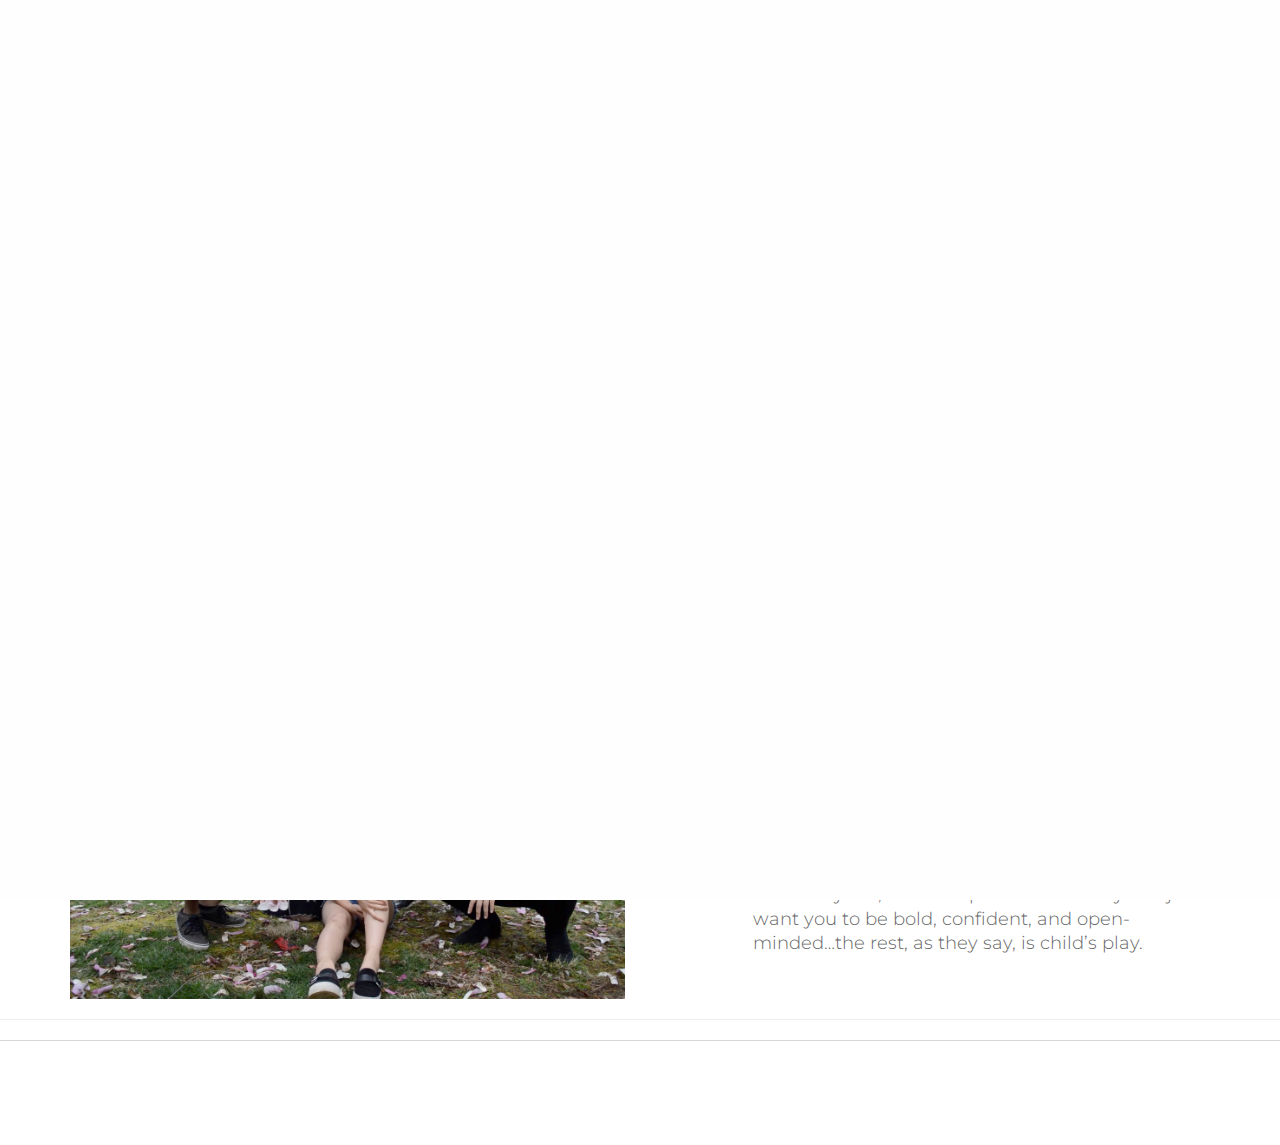
==== about.html @ 54b6dddd "Changed header" ====
<!doctype html>
<!--[if lt IE 7]>      <html class="no-js lt-ie9 lt-ie8 lt-ie7" lang=""> <![endif]-->
<!--[if IE 7]>         <html class="no-js lt-ie9 lt-ie8" lang=""> <![endif]-->
<!--[if IE 8]>         <html class="no-js lt-ie9" lang=""> <![endif]-->
<!--[if gt IE 8]><!--> <html class="no-js" lang=""> <!--<![endif]-->
    <head>
        <meta charset="utf-8">
        <meta http-equiv="X-UA-Compatible" content="IE=edge,chrome=1">
        <title>Clemo – Free HTML5 Multipurpose Portfolio Page Template</title>
        <meta name="description" content="">
        <meta name="viewport" content="width=device-width, initial-scale=1">
        <link rel="apple-touch-icon" href="apple-touch-icon.png">

        <!--Google fonts links-->
        <link href="https://fonts.googleapis.com/css?family=Montserrat:400,700" rel="stylesheet">


        <link rel="stylesheet" href="assets/css/fonticons.css">
        <link rel="stylesheet" href="assets/css/slider-pro.css">
        <!--<link rel="stylesheet" href="assets/css/stylesheet.css">-->
        <link rel="stylesheet" href="assets/css/font-awesome.min.css">
        <link rel="stylesheet" href="assets/css/bootstrap.min.css">


        <!--For Plugins external css-->
        <link rel="stylesheet" href="assets/css/plugins.css" />

        <!--Theme custom css -->
        <link rel="stylesheet" href="assets/css/style.css">

        <!--Theme Responsive css-->
        <link rel="stylesheet" href="assets/css/responsive.css" />

        <script src="assets/js/vendor/modernizr-2.8.3-respond-1.4.2.min.js"></script>
    </head>
    <body data-spy="scroll" data-target=".navbar-collapse">
        <!--[if lt IE 8]>
            <p class="browserupgrade">You are using an <strong>outdated</strong> browser. Please <a href="http://browsehappy.com/">upgrade your browser</a> to improve your experience.</p>
        <![endif]-->
        <div class='preloader'><div class='loaded'>&nbsp;</div></div>
        <header id="main_menu" class="header navbar-fixed-top">
            <div class="main_menu_bg">
                <div class="container">
                    <div class="row">
                        <div class="nave_menu">
                            <nav class="navbar navbar-default" id="navmenu">
                                <div class="container-fluid">
                                    <!-- Brand and toggle get grouped for better mobile display -->
                                    <div class="navbar-header">
                                        <button type="button" class="navbar-toggle collapsed" data-toggle="collapse" data-target="#bs-example-navbar-collapse-1" aria-expanded="false">
                                            <span class="sr-only">Toggle navigation</span>
                                            <span class="icon-bar"></span>
                                            <span class="icon-bar"></span>
                                            <span class="icon-bar"></span>
                                        </button>
                                        <a class="navbar-brand" href="index.html">
                                            <img src="assets/images/childsplaylogo.png"/>
                                        </a>
                                    </div>

                                    <!-- Collect the nav links, forms, and other content for toggling -->

                                    <div class="collapse navbar-collapse" id="bs-example-navbar-collapse-1">
                                        <ul class="nav navbar-nav navbar-right">
                                            <!-- <li><a href="about.html">about</a></li> -->
                                            <!-- <li class="dropdown"><a href="#" class="dropdown-toggle" data-toggle="dropdown" role="button" aria-haspopup="true">auditions</a>
                                                <ul class="dropdown-menu">
                                                    <li><a href="service.html">service page</a></li>
                                                    <li><a href="service1.html">service page two</a></li>
                                                </ul>
                                            </li> -->
                                            <li><a href="about.html">about</a></li>
                                            <li><a href="auditions.html">auditions</a></li>
                                            <li><a href="members.html">members</a></li>
                                            <li><a href="contact.html">contact</a></li>
                                        </ul>
                                    </div>

                                </div>
                            </nav>
                        </div>
                    </div>

                </div>

            </div>
        </header> <!--End of header -->



        <!-- About Section -->
        <section id="aboutus" class="aboutus margin-top-120">
            <div class="container">
                <div class="row">
                    <div class="col-sm-12">
                        <div class="head_title text-center margin-top-80">
                            <h1>about us</h1>
                        </div><!-- End of head title -->

                        <div class="main_about_area"> 
                            
                            <div class="row">
                                <div class="col-sm-6">
                                    <div class="signle_about_left">
                                        <img src="assets/photos/groupsmile.jpg" alt="groupsmile" />
                                    </div>
                                    <div class="signle_about_left" style="margin-top: 40px">
                                        <img src="assets/photos/grouplaugh.jpg" alt="grouplaugh" />
                                    </div>
                                </div>

                                <div class="col-sm-5 col-sm-push-1">
                                    <div class="single_about">
                                        <div class="separator2"></div>
                                        <p>Child’s Play is Princeton’s youngest improv group! The institution of Child’s Play, unlike other Princeton improv groups, can’t legally drink, drive, or have acne, but we DO know how to have amazing, mirthful, totally unscripted fun.</p>

                                        <p>Everyone knows how to have fun! Child’s Play doesn’t believe that improv is an elite and unattainable skill. We want to keep it weird. Surprising. Spunky. Spontaneous. We want genuine. We want you, because that’s where it all comes from! We are our own wildest and most wonderful creations. Go ahead and jot that down.</p>

                                        <p>So you don’t need improv experience, a friend who’s a theater kid, or the word “zany” in your vocabulary. You don’t even have to be part of our group! As part of our goal to make improv more diverse and accessible, Child’s Play holds open workshops every other month. Anyone, and we mean anyone, can be a part of our family. We just want you to be bold, confident, and open-minded…the rest, as they say, is child’s play.</p>

                                    </div>
                                </div>

                            </div>
                        </div>
                    </div><!-- End of col-sm-12 -->
                </div><!-- End of row -->
            </div><!-- End of Container -->
            <hr />
        </section><!-- End of about Section -->


        <!-- footer section -->
        <footer id="footer" class="footer">
            <div class="container">
                <div class="main_footer">
                    <div class="row">
                        <div class="col-sm-12">
                            <div class="copyright_text text-center">
                                <p class=" wow fadeInRight" data-wow-duration="1s">Made with <i class="fa fa-heart"></i> by <a target="_blank" href="https://bootstrapthemes.co">Bootstrap Themes</a>2016. All Rights Reserved</p>
                            </div>
                        </div>
                    </div>
                </div>
            </div><!-- End of container -->
        </footer><!-- End of footer Section-->



        <!-- START SCROLL TO TOP  -->

        <div class="scrollup">
            <a href="#"><i class="fa fa-chevron-up"></i></a>
        </div>

        <script src="assets/js/vendor/jquery-1.11.2.min.js"></script>
        <script src="assets/js/vendor/bootstrap.min.js"></script>

        <script src="assets/js/jquery.easing.1.3.js"></script>
        <script src="assets/js/masonry/masonry.min.js"></script>
        <script type="text/javascript">
            $('.mixcontent').masonry();
        </script>

        <script src="assets/js/jquery.sliderPro.min.js"></script>
        <script type="text/javascript">
            $(document).ready(function ($) {
                $('#example3').sliderPro({
                    width: 960,
                    height: 200,
                    fade: true,
                    arrows: false,
                    buttons: true,
                    fullScreen: false,
                    shuffle: true,
                    smallSize: 500,
                    mediumSize: 1000,
                    largeSize: 3000,
                    thumbnailArrows: true,
                    autoplay: false,
                    thumbnailsContainerSize: 960

                });
            });
        </script>
        <script src="assets/js/plugins.js"></script>
        <script src="assets/js/main.js"></script>

    </body>
</html>
---- assets/css/fonticons.css ----
@font-face {
	font-family: 'Linearicons-Free';
	src:url('../fonts/Linearicons-Free.eot?w118d');
	src:url('../fonts/Linearicons-Free.eot?#iefixw118d') format('embedded-opentype'),
		url('../fonts/Linearicons-Free.woff2?w118d') format('woff2'),
		url('../fonts/Linearicons-Free.woff?w118d') format('woff'),
		url('../fonts/Linearicons-Free.ttf?w118d') format('truetype'),
		url('../fonts/Linearicons-Free.svg?w118d#Linearicons-Free') format('svg');
	font-weight: normal;
	font-style: normal;
}

.lnr {
	font-family: 'Linearicons-Free';
	speak: none;
	font-style: normal;
	font-weight: normal;
	font-variant: normal;
	text-transform: none;
	line-height: 1;

	/* Better Font Rendering =========== */
	-webkit-font-smoothing: antialiased;
	-moz-osx-font-smoothing: grayscale;
}

.lnr-home:before {
	content: "\e800";
}
.lnr-apartment:before {
	content: "\e801";
}
.lnr-pencil:before {
	content: "\e802";
}
.lnr-magic-wand:before {
	content: "\e803";
}
.lnr-drop:before {
	content: "\e804";
}
.lnr-lighter:before {
	content: "\e805";
}
.lnr-poop:before {
	content: "\e806";
}
.lnr-sun:before {
	content: "\e807";
}
.lnr-moon:before {
	content: "\e808";
}
.lnr-cloud:before {
	content: "\e809";
}
.lnr-cloud-upload:before {
	content: "\e80a";
}
.lnr-cloud-download:before {
	content: "\e80b";
}
.lnr-cloud-sync:before {
	content: "\e80c";
}
.lnr-cloud-check:before {
	content: "\e80d";
}
.lnr-database:before {
	content: "\e80e";
}
.lnr-lock:before {
	content: "\e80f";
}
.lnr-cog:before {
	content: "\e810";
}
.lnr-trash:before {
	content: "\e811";
}
.lnr-dice:before {
	content: "\e812";
}
.lnr-heart:before {
	content: "\e813";
}
.lnr-star:before {
	content: "\e814";
}
.lnr-star-half:before {
	content: "\e815";
}
.lnr-star-empty:before {
	content: "\e816";
}
.lnr-flag:before {
	content: "\e817";
}
.lnr-envelope:before {
	content: "\e818";
}
.lnr-paperclip:before {
	content: "\e819";
}
.lnr-inbox:before {
	content: "\e81a";
}
.lnr-eye:before {
	content: "\e81b";
}
.lnr-printer:before {
	content: "\e81c";
}
.lnr-file-empty:before {
	content: "\e81d";
}
.lnr-file-add:before {
	content: "\e81e";
}
.lnr-enter:before {
	content: "\e81f";
}
.lnr-exit:before {
	content: "\e820";
}
.lnr-graduation-hat:before {
	content: "\e821";
}
.lnr-license:before {
	content: "\e822";
}
.lnr-music-note:before {
	content: "\e823";
}
.lnr-film-play:before {
	content: "\e824";
}
.lnr-camera-video:before {
	content: "\e825";
}
.lnr-camera:before {
	content: "\e826";
}
.lnr-picture:before {
	content: "\e827";
}
.lnr-book:before {
	content: "\e828";
}
.lnr-bookmark:before {
	content: "\e829";
}
.lnr-user:before {
	content: "\e82a";
}
.lnr-users:before {
	content: "\e82b";
}
.lnr-shirt:before {
	content: "\e82c";
}
.lnr-store:before {
	content: "\e82d";
}
.lnr-cart:before {
	content: "\e82e";
}
.lnr-tag:before {
	content: "\e82f";
}
.lnr-phone-handset:before {
	content: "\e830";
}
.lnr-phone:before {
	content: "\e831";
}
.lnr-pushpin:before {
	content: "\e832";
}
.lnr-map-marker:before {
	content: "\e833";
}
.lnr-map:before {
	content: "\e834";
}
.lnr-location:before {
	content: "\e835";
}
.lnr-calendar-full:before {
	content: "\e836";
}
.lnr-keyboard:before {
	content: "\e837";
}
.lnr-spell-check:before {
	content: "\e838";
}
.lnr-screen:before {
	content: "\e839";
}
.lnr-smartphone:before {
	content: "\e83a";
}
.lnr-tablet:before {
	content: "\e83b";
}
.lnr-laptop:before {
	content: "\e83c";
}
.lnr-laptop-phone:before {
	content: "\e83d";
}
.lnr-power-switch:before {
	content: "\e83e";
}
.lnr-bubble:before {
	content: "\e83f";
}
.lnr-heart-pulse:before {
	content: "\e840";
}
.lnr-construction:before {
	content: "\e841";
}
.lnr-pie-chart:before {
	content: "\e842";
}
.lnr-chart-bars:before {
	content: "\e843";
}
.lnr-gift:before {
	content: "\e844";
}
.lnr-diamond:before {
	content: "\e845";
}
.lnr-linearicons:before {
	content: "\e846";
}
.lnr-dinner:before {
	content: "\e847";
}
.lnr-coffee-cup:before {
	content: "\e848";
}
.lnr-leaf:before {
	content: "\e849";
}
.lnr-paw:before {
	content: "\e84a";
}
.lnr-rocket:before {
	content: "\e84b";
}
.lnr-briefcase:before {
	content: "\e84c";
}
.lnr-bus:before {
	content: "\e84d";
}
.lnr-car:before {
	content: "\e84e";
}
.lnr-train:before {
	content: "\e84f";
}
.lnr-bicycle:before {
	content: "\e850";
}
.lnr-wheelchair:before {
	content: "\e851";
}
.lnr-select:before {
	content: "\e852";
}
.lnr-earth:before {
	content: "\e853";
}
.lnr-smile:before {
	content: "\e854";
}
.lnr-sad:before {
	content: "\e855";
}
.lnr-neutral:before {
	content: "\e856";
}
.lnr-mustache:before {
	content: "\e857";
}
.lnr-alarm:before {
	content: "\e858";
}
.lnr-bullhorn:before {
	content: "\e859";
}
.lnr-volume-high:before {
	content: "\e85a";
}
.lnr-volume-medium:before {
	content: "\e85b";
}
.lnr-volume-low:before {
	content: "\e85c";
}
.lnr-volume:before {
	content: "\e85d";
}
.lnr-mic:before {
	content: "\e85e";
}
.lnr-hourglass:before {
	content: "\e85f";
}
.lnr-undo:before {
	content: "\e860";
}
.lnr-redo:before {
	content: "\e861";
}
.lnr-sync:before {
	content: "\e862";
}
.lnr-history:before {
	content: "\e863";
}
.lnr-clock:before {
	content: "\e864";
}
.lnr-download:before {
	content: "\e865";
}
.lnr-upload:before {
	content: "\e866";
}
.lnr-enter-down:before {
	content: "\e867";
}
.lnr-exit-up:before {
	content: "\e868";
}
.lnr-bug:before {
	content: "\e869";
}
.lnr-code:before {
	content: "\e86a";
}
.lnr-link:before {
	content: "\e86b";
}
.lnr-unlink:before {
	content: "\e86c";
}
.lnr-thumbs-up:before {
	content: "\e86d";
}
.lnr-thumbs-down:before {
	content: "\e86e";
}
.lnr-magnifier:before {
	content: "\e86f";
}
.lnr-cross:before {
	content: "\e870";
}
.lnr-menu:before {
	content: "\e871";
}
.lnr-list:before {
	content: "\e872";
}
.lnr-chevron-up:before {
	content: "\e873";
}
.lnr-chevron-down:before {
	content: "\e874";
}
.lnr-chevron-left:before {
	content: "\e875";
}
.lnr-chevron-right:before {
	content: "\e876";
}
.lnr-arrow-up:before {
	content: "\e877";
}
.lnr-arrow-down:before {
	content: "\e878";
}
.lnr-arrow-left:before {
	content: "\e879";
}
.lnr-arrow-right:before {
	content: "\e87a";
}
.lnr-move:before {
	content: "\e87b";
}
.lnr-warning:before {
	content: "\e87c";
}
.lnr-question-circle:before {
	content: "\e87d";
}
.lnr-menu-circle:before {
	content: "\e87e";
}
.lnr-checkmark-circle:before {
	content: "\e87f";
}
.lnr-cross-circle:before {
	content: "\e880";
}
.lnr-plus-circle:before {
	content: "\e881";
}
.lnr-circle-minus:before {
	content: "\e882";
}
.lnr-arrow-up-circle:before {
	content: "\e883";
}
.lnr-arrow-down-circle:before {
	content: "\e884";
}
.lnr-arrow-left-circle:before {
	content: "\e885";
}
.lnr-arrow-right-circle:before {
	content: "\e886";
}
.lnr-chevron-up-circle:before {
	content: "\e887";
}
.lnr-chevron-down-circle:before {
	content: "\e888";
}
.lnr-chevron-left-circle:before {
	content: "\e889";
}
.lnr-chevron-right-circle:before {
	content: "\e88a";
}
.lnr-crop:before {
	content: "\e88b";
}
.lnr-frame-expand:before {
	content: "\e88c";
}
.lnr-frame-contract:before {
	content: "\e88d";
}
.lnr-layers:before {
	content: "\e88e";
}
.lnr-funnel:before {
	content: "\e88f";
}
.lnr-text-format:before {
	content: "\e890";
}
.lnr-text-format-remove:before {
	content: "\e891";
}
.lnr-text-size:before {
	content: "\e892";
}
.lnr-bold:before {
	content: "\e893";
}
.lnr-italic:before {
	content: "\e894";
}
.lnr-underline:before {
	content: "\e895";
}
.lnr-strikethrough:before {
	content: "\e896";
}
.lnr-highlight:before {
	content: "\e897";
}
.lnr-text-align-left:before {
	content: "\e898";
}
.lnr-text-align-center:before {
	content: "\e899";
}
.lnr-text-align-right:before {
	content: "\e89a";
}
.lnr-text-align-justify:before {
	content: "\e89b";
}
.lnr-line-spacing:before {
	content: "\e89c";
}
.lnr-indent-increase:before {
	content: "\e89d";
}
.lnr-indent-decrease:before {
	content: "\e89e";
}
.lnr-pilcrow:before {
	content: "\e89f";
}
.lnr-direction-ltr:before {
	content: "\e8a0";
}
.lnr-direction-rtl:before {
	content: "\e8a1";
}
.lnr-page-break:before {
	content: "\e8a2";
}
.lnr-sort-alpha-asc:before {
	content: "\e8a3";
}
.lnr-sort-amount-asc:before {
	content: "\e8a4";
}
.lnr-hand:before {
	content: "\e8a5";
}
.lnr-pointer-up:before {
	content: "\e8a6";
}
.lnr-pointer-right:before {
	content: "\e8a7";
}
.lnr-pointer-down:before {
	content: "\e8a8";
}
.lnr-pointer-left:before {
	content: "\e8a9";
}
---- assets/css/slider-pro.css ----
/*!
*  - v1.2.5
* Homepage: http://bqworks.com/slider-pro/
* Author: bqworks
* Author URL: http://bqworks.com/
*/
/* Core
--------------------------------------------------*/
.slider-pro {
    position: relative;
    margin: 0 auto;
    -moz-box-sizing: content-box;
    box-sizing: content-box;
}

.sp-slides-container {
    position: relative;
}

.sp-mask {
    position: relative;
    overflow: hidden;
    height: 200px;
}

.sp-slides {
    position: relative;
    -webkit-backface-visibility: hidden;
    -webkit-perspective: 1000;
}

.sp-slide {
    position: absolute;
}

.sp-image-container {
    overflow: hidden;
}

.sp-image {
    position: relative;
    display: block;
    border: none;
}

.sp-no-js {
    overflow: hidden;
    max-width: 100%;
}

/* Thumbnails
--------------------------------------------------*/
.sp-thumbnails-container {
    position: relative;
    overflow: hidden;
}

.sp-top-thumbnails,
.sp-bottom-thumbnails  {
    left: 0;
    margin: 0 auto;
}

.sp-top-thumbnails {
    position: absolute;
    top: 0;
    margin-bottom: 4px;
}

.sp-bottom-thumbnails {
    margin-top: 4px;
}

.sp-left-thumbnails,
.sp-right-thumbnails {
    position: absolute;
    top: 0;
}

.sp-right-thumbnails {
    right: 0;
    margin-left: 4px;
}

.sp-left-thumbnails {
    left: 0;
    margin-right: 4px;
}

.sp-thumbnails {
    position: relative;
}

.sp-thumbnail {
    border: none;
}

.sp-thumbnail-container {
    position: relative;
    display: block;
    overflow: hidden;
    float: left;
    -moz-box-sizing: border-box;
    box-sizing: border-box;
}

/* Horizontal thumbnails
------------------------*/
.sp-top-thumbnails .sp-thumbnail-container,
.sp-bottom-thumbnails .sp-thumbnail-container {
    margin-left: 2px;
    margin-right: 2px;
}

.sp-top-thumbnails .sp-thumbnail-container:first-child,
.sp-bottom-thumbnails .sp-thumbnail-container:first-child {
    margin-left: 0;
}

.sp-top-thumbnails .sp-thumbnail-container:last-child,
.sp-bottom-thumbnails .sp-thumbnail-container:last-child {
    margin-right: 0;
}

/* Vertical thumbnails 
----------------------*/
.sp-left-thumbnails .sp-thumbnail-container,
.sp-right-thumbnails .sp-thumbnail-container {
    margin-top: 2px;
    margin-bottom: 2px;
}

.sp-left-thumbnails .sp-thumbnail-container:first-child,
.sp-right-thumbnails .sp-thumbnail-container:first-child {
    margin-top: 0;
}

.sp-left-thumbnails .sp-thumbnail-container:last-child,
.sp-right-thumbnails .sp-thumbnail-container:last-child {
    margin-bottom: 0;
}

/* Right thumbnails with pointer
--------------------------------*/
.sp-right-thumbnails.sp-has-pointer {
    margin-left: -13px;
}

.sp-right-thumbnails.sp-has-pointer .sp-thumbnail {
    position: absolute;
    left: 18px;
    margin-left: 0 !important;
}

.sp-right-thumbnails.sp-has-pointer .sp-selected-thumbnail:before {
    content: '';
    position: absolute;
    height: 100%;
    border-left: 5px solid #F00;
    left: 0;
    top: 0;
    margin-left: 13px;
}

.sp-right-thumbnails.sp-has-pointer .sp-selected-thumbnail:after {
    content: '';
    position: absolute;
    width: 0;
    height: 0;
    left: 0;
    top: 50%;
    margin-top: -8px;
    border-right: 13px solid #F00;
    border-top: 8px solid transparent;
    border-bottom: 8px solid transparent;
}

/* Left thumbnails with pointer
-------------------------------*/
.sp-left-thumbnails.sp-has-pointer {
    margin-right: -13px;
}

.sp-left-thumbnails.sp-has-pointer .sp-thumbnail {
    position: absolute;
    right: 18px;
}

.sp-left-thumbnails.sp-has-pointer .sp-selected-thumbnail:before {
    content: '';
    position: absolute;
    height: 100%;
    border-left: 5px solid #F00;
    right: 0;
    top: 0;
    margin-right: 13px;
}

.sp-left-thumbnails.sp-has-pointer .sp-selected-thumbnail:after {
    content: '';
    position: absolute;
    width: 0;
    height: 0;
    right: 0;
    top: 50%;
    margin-top: -8px;
    border-left: 13px solid #F00;
    border-top: 8px solid transparent;
    border-bottom: 8px solid transparent;
}

/* Bottom thumbnails with pointer
---------------------------------*/
.sp-bottom-thumbnails.sp-has-pointer {
    margin-top: -13px;
}

.sp-bottom-thumbnails.sp-has-pointer .sp-thumbnail {
    position: absolute;
    top: 18px;
    margin-top: 0 !important;
}

.sp-bottom-thumbnails.sp-has-pointer .sp-selected-thumbnail:before {
    content: '';
    position: absolute;
    width: 100%;
    border-bottom: 5px solid #F00;
    top: 0;
    margin-top: 13px;
}

.sp-bottom-thumbnails.sp-has-pointer .sp-selected-thumbnail:after {
    content: '';
    position: absolute;
    width: 0;
    height: 0;
    left: 50%;
    top: 0;
    margin-left: -8px;
    border-bottom: 13px solid #F00;
    border-left: 8px solid transparent;
    border-right: 8px solid transparent;
}

/* Top thumbnails with pointer
------------------------------*/
.sp-top-thumbnails.sp-has-pointer {
    margin-bottom: -13px;
}

.sp-top-thumbnails.sp-has-pointer .sp-thumbnail {
    position: absolute;
    bottom: 18px;
}

.sp-top-thumbnails.sp-has-pointer .sp-selected-thumbnail:before {
    content: '';
    position: absolute;
    width: 100%;
    border-bottom: 5px solid #F00;
    bottom: 0;
    margin-bottom: 13px;
}

.sp-top-thumbnails.sp-has-pointer .sp-selected-thumbnail:after {
    content: '';
    position: absolute;
    width: 0;
    height: 0;
    left: 50%;
    bottom: 0;
    margin-left: -8px;
    border-top: 13px solid #F00;
    border-left: 8px solid transparent;
    border-right: 8px solid transparent;
}

/* Layers
--------------------------------------------------*/
.sp-layer {
    position: absolute;
    margin: 0;
    box-sizing: border-box;
    -moz-box-sizing: border-box;
    -webkit-box-sizing: border-box;
    -webkit-font-smoothing: subpixel-antialiased;
    -webkit-backface-visibility: hidden;
}

.sp-black {
    color: #FFF;
    background: rgb(0, 0, 0);
    background: rgba(0, 0, 0, 0.7);
}

.sp-white {
    color: #000;
    background: rgb(255, 255, 255);
    background: rgba(255, 255, 255, 0.7);
}

.sp-rounded {
    border-radius: 10px;
}

.sp-padding {
    padding: 10px;
}

/* Touch Swipe
--------------------------------------------------*/
.sp-grab {
    cursor: url(images/openhand.cur), move;
}

.sp-grabbing {
    cursor: url(images/closedhand.cur), move;
}

.sp-selectable {
    cursor: default;
}

/* Caption
--------------------------------------------------*/
.sp-caption-container {
    text-align: center;
    margin-top: 10px;
}

/* Full Screen
--------------------------------------------------*/
.sp-full-screen {
    margin: 0 !important;
    background-color: #000;
}

.sp-full-screen-button {
    position: absolute;
    top: 5px;
    right: 10px;
    font-size: 30px;
    line-height: 1;
    cursor: pointer;
    -webkit-transform: rotate(45deg);
    -ms-transform: rotate(45deg);
    transform: rotate(45deg);
}

.sp-full-screen-button:before {
    content: '\2195';
}

.sp-fade-full-screen {
    opacity: 0;
    -webkit-transition: opacity 0.5s;
    transition: opacity 0.5s;
}

.slider-pro:hover .sp-fade-full-screen {
    opacity: 1;
}

/* Buttons
--------------------------------------------------*/
.sp-buttons {
    position: relative;
    width: 100%;
    text-align: center;
    padding-top: 40px;
}

.sp-button {
    width: 10px;
    height: 10px;
    border: 2px solid #000;
    border-radius: 50%;
    margin: 4px;
    display: inline-block;
    -moz-box-sizing: border-box;
    -webkit-box-sizing: border-box;
    box-sizing: border-box;
    cursor: pointer;
}

.sp-selected-button {
    background-color: #000;
}

@media only screen and (min-width: 768px) and (max-width: 1024px) {
    .sp-button {
        width: 14px;
        height: 14px;
    }
}

@media only screen and (min-width: 568px) and (max-width: 768px) {
    .sp-button {
        width: 16px;
        height: 16px;
    }
}

@media only screen and (min-width: 320px) and (max-width: 568px) {
    .sp-button {
        width: 18px;
        height: 18px;
    }
}

/* Arrows
--------------------------------------------------*/
.sp-arrows {
    position: absolute;
}

.sp-fade-arrows {
    opacity: 0;
    -webkit-transition: opacity 0.5s;
    transition: opacity 0.5s;
}

.sp-slides-container:hover .sp-fade-arrows {
    opacity: 1;
}

.sp-horizontal .sp-arrows {
    width: 100%;
    left: 0;
    top: 50%;
    margin-top: -15px;
}

.sp-vertical .sp-arrows {
    height: 100%;
    left: 50%;
    top: 0;
    margin-left: -10px;
}

.sp-arrow {
    position: absolute;
    display: block;
    width: 20px;
    height: 30px;
    cursor: pointer;
}

.sp-vertical .sp-arrow {
    -webkit-transform: rotate(90deg);
    -ms-transform: rotate(90deg);
    transform: rotate(90deg);
}

.sp-horizontal .sp-previous-arrow {
    left: 20px;
}

.sp-horizontal .sp-next-arrow {
    right: 20px;
}

.sp-vertical .sp-previous-arrow {
    top: 20px;
}

.sp-vertical .sp-next-arrow {
    bottom: 20px;
}

.sp-previous-arrow:before,
.sp-previous-arrow:after,
.sp-next-arrow:before,
.sp-next-arrow:after {
    content: '';
    position: absolute;
    width: 50%;
    height: 50%;
    background-color: #FFF;
}

.sp-previous-arrow:before {
    left: 30%;
    top: 0;
    -webkit-transform: skew(145deg, 0deg);
    -ms-transform: skew(145deg, 0deg);
    transform: skew(145deg, 0deg);
}

.sp-previous-arrow:after {
    left: 30%;
    top: 50%;
    -webkit-transform: skew(-145deg, 0deg);
    -ms-transform: skew(-145deg, 0deg);
    transform: skew(-145deg, 0deg);
}

.sp-next-arrow:before {
    right: 30%;
    top: 0;
    -webkit-transform: skew(35deg, 0deg);
    -ms-transform: skew(35deg, 0deg);
    transform: skew(35deg, 0deg);
}

.sp-next-arrow:after {
    right: 30%;
    top: 50%;
    -webkit-transform: skew(-35deg, 0deg);
    -ms-transform: skew(-35deg, 0deg);
    transform: skew(-35deg, 0deg);
}

.ie8 .sp-arrow,
.ie7 .sp-arrow {
    width: 0;
    height: 0;
}

.ie8 .sp-arrow:before,
.ie8 .sp-arrow:after,
.ie7 .sp-arrow:before,
.ie7 .sp-arrow:after {
    content: none;
}

.ie8.sp-horizontal .sp-previous-arrow,
.ie7.sp-horizontal .sp-previous-arrow {
    border-right: 20px solid #FFF;
    border-top: 20px solid transparent;
    border-bottom: 20px solid transparent;
}

.ie8.sp-horizontal .sp-next-arrow,
.ie7.sp-horizontal .sp-next-arrow {
    border-left: 20px solid #FFF;
    border-top: 20px solid transparent;
    border-bottom: 20px solid transparent;
}

.ie8.sp-vertical .sp-previous-arrow,
.ie7.sp-vertical .sp-previous-arrow {
    border-bottom: 20px solid #FFF;
    border-left: 20px solid transparent;
    border-right: 20px solid transparent;
}

.ie8.sp-vertical .sp-next-arrow,
.ie7.sp-vertical .sp-next-arrow {
    border-top: 20px solid #FFF;
    border-left: 20px solid transparent;
    border-right: 20px solid transparent;
}

/* Thumbnail Arrows
--------------------------------------------------*/
.sp-thumbnail-arrows {
    position: absolute;
}

.sp-fade-thumbnail-arrows {
    opacity: 0;
    -webkit-transition: opacity 0.5s;
    transition: opacity 0.5s;
}

.sp-thumbnails-container:hover .sp-fade-thumbnail-arrows {
    opacity: 1;
}

.sp-top-thumbnails .sp-thumbnail-arrows,
.sp-bottom-thumbnails .sp-thumbnail-arrows {
    width: 100%;
    top: 50%;
    left: 0;
    margin-top: -12px;
}

.sp-left-thumbnails .sp-thumbnail-arrows,
.sp-right-thumbnails .sp-thumbnail-arrows {
    height: 100%;
    top: 0;
    left: 50%;
    margin-left: -7px;
}

.sp-thumbnail-arrow {
    position: absolute;
    display: block;
    width: 15px;
    height: 25px;
    cursor: pointer;
}

.sp-left-thumbnails .sp-thumbnail-arrows .sp-thumbnail-arrow,
.sp-right-thumbnails .sp-thumbnail-arrows .sp-thumbnail-arrow {
    -webkit-transform: rotate(90deg);
    -ms-transform: rotate(90deg);
    transform: rotate(90deg);
}

.sp-top-thumbnails .sp-previous-thumbnail-arrow,
.sp-bottom-thumbnails .sp-previous-thumbnail-arrow {
    left: 0px;
}

.sp-top-thumbnails .sp-next-thumbnail-arrow,
.sp-bottom-thumbnails .sp-next-thumbnail-arrow {
    right: 0px;
}

.sp-left-thumbnails .sp-previous-thumbnail-arrow,
.sp-right-thumbnails .sp-previous-thumbnail-arrow {
    top: 0px;
}

.sp-left-thumbnails .sp-next-thumbnail-arrow,
.sp-right-thumbnails .sp-next-thumbnail-arrow {
    bottom: 0px;
}

.sp-previous-thumbnail-arrow:before,
.sp-previous-thumbnail-arrow:after,
.sp-next-thumbnail-arrow:before,
.sp-next-thumbnail-arrow:after {
    content: '';
    position: absolute;
    width: 50%;
    height: 50%;
    background-color: #FFF;
}

.sp-previous-thumbnail-arrow:before {
    left: 30%;
    top: 0;
    -webkit-transform: skew(145deg, 0deg);
    -ms-transform: skew(145deg, 0deg);
    transform: skew(145deg, 0deg);
}

.sp-previous-thumbnail-arrow:after {
    left: 30%;
    top: 50%;
    -webkit-transform: skew(-145deg, 0deg);
    -ms-transform: skew(-145deg, 0deg);
    transform: skew(-145deg, 0deg);
}

.sp-next-thumbnail-arrow:before {
    right: 30%;
    top: 0;
    -webkit-transform: skew(35deg, 0deg);
    -ms-transform: skew(35deg, 0deg);
    transform: skew(35deg, 0deg);
}

.sp-next-thumbnail-arrow:after {
    right: 30%;
    top: 50%;
    -webkit-transform: skew(-35deg, 0deg);
    -ms-transform: skew(-35deg, 0deg);
    transform: skew(-35deg, 0deg);
}

.ie8 .sp-thumbnail-arrow,
.ie7 .sp-thumbnail-arrow {
    width: 0;
    height: 0;
}

.ie8 .sp-thumbnail-arrow:before,
.ie8 .sp-thumbnail-arrow:after,
.ie7 .sp-thumbnail-arrow:before,
.ie7 .sp-thumbnail-arrow:after {
    content: none;
}

.ie8 .sp-top-thumbnails .sp-previous-thumbnail-arrow,
.ie8 .sp-bottom-thumbnails .sp-previous-thumbnail-arrow,
.ie7 .sp-top-thumbnails .sp-previous-thumbnail-arrow,
.ie7 .sp-bottom-thumbnails .sp-previous-thumbnail-arrow {
    border-right: 12px solid #FFF;
    border-top: 12px solid transparent;
    border-bottom: 12px solid transparent;
}

.ie8 .sp-top-thumbnails .sp-next-thumbnail-arrow,
.ie8 .sp-bottom-thumbnails .sp-next-thumbnail-arrow,
.ie7 .sp-top-thumbnails .sp-next-thumbnail-arrow,
.ie7 .sp-bottom-thumbnails .sp-next-thumbnail-arrow {
    border-left: 12px solid #FFF;
    border-top: 12px solid transparent;
    border-bottom: 12px solid transparent;
}

.ie8 .sp-left-thumbnails .sp-previous-thumbnail-arrow,
.ie8 .sp-right-thumbnails .sp-previous-thumbnail-arrow,
.ie7 .sp-left-thumbnails .sp-previous-thumbnail-arrow,
.ie7 .sp-right-thumbnails .sp-previous-thumbnail-arrow {
    border-bottom: 12px solid #FFF;
    border-left: 12px solid transparent;
    border-right: 12px solid transparent;
}

.ie8 .sp-left-thumbnails .sp-next-thumbnail-arrow,
.ie8 .sp-right-thumbnails .sp-next-thumbnail-arrow,
.ie7 .sp-left-thumbnails .sp-next-thumbnail-arrow,
.ie7 .sp-right-thumbnails .sp-next-thumbnail-arrow {
    border-top: 12px solid #FFF;
    border-left: 12px solid transparent;
    border-right: 12px solid transparent;
}

/* Video
--------------------------------------------------*/
a.sp-video {
    text-decoration: none;
}

a.sp-video img {
    -webkit-backface-visibility: hidden;
    border: none;
}

a.sp-video:after {
    content: '\25B6';
    position: absolute;
    width: 45px;
    padding-left: 5px;
    height: 50px;
    border: 2px solid #FFF;
    text-align: center;
    font-size: 30px;
    border-radius: 30px;
    top: 0;
    color: #FFF;
    bottom: 0;
    left: 0;
    right: 0;
    background-color: rgba(0, 0, 0, 0.2);
    margin: auto;
    line-height: 52px;
}

/* CSS for preventing styling issues in WordPress
--------------------------------------------------*/
.slider-pro img.sp-image,
.slider-pro img.sp-thumbnail {
    max-width: none;
    max-height: none;
    border: none !important;
    border-radius: 0 !important;
    padding: 0 !important;
    -webkit-box-shadow: none !important;
    -mox-box-shadow: none !important;
    box-shadow: none !important;
    transition: none;
    -moz-transition: none;
    -webkit-transition: none;
    -o-transition: none;
}

.slider-pro a {
    position: static;
    transition: none !important;
    -moz-transition: none !important;
    -webkit-transition: none !important;
    -o-transition: none !important;
}

.slider-pro iframe,
.slider-pro object,
.slider-pro video,
.slider-pro embed,
.slider-pro canvas {
    max-width: none;
    max-height: none;
}

.slider-pro p.sp-layer {
/*    font-size: 14px;
    line-height: 1.4;
    margin: 0;*/
}

.slider-pro h1.sp-layer {
    font-size: 32px;
    line-height: 1.4;
    margin: 0;
}

.slider-pro h2.sp-layer {
    font-size: 24px;
    line-height: 1.4;
    margin: 0;
}

.slider-pro h3.sp-layer {
    font-size: 19px;
    line-height: 1.4;
    margin: 0;
}

.slider-pro h4.sp-layer {
    font-size: 2.5rem;
    line-height: 2.5;
    margin: 0;
}

.slider-pro h5.sp-layer {
    font-size: 13px;
    line-height: 1.4;
    margin: 0;
}

.slider-pro h6.sp-layer {
    font-size: 11px;
    line-height: 1.4;
    margin: 0;
}

.slider-pro img.sp-layer {
    border: none;
}
---- assets/css/plugins.css ----
/*
Author: XpeedStudio
Author URI: http://themeforest.net/user/XpeedStudio/portfolio
*/


//Animate CSS

@charset "UTF-8";.animated{-webkit-animation-duration:1s;animation-duration:1s;-webkit-animation-fill-mode:both;animation-fill-mode:both}.animated.hinge{-webkit-animation-duration:2s;animation-duration:2s}@-webkit-keyframes bounce{0%,20%,50%,80%,100%{-webkit-transform:translateY(0);transform:translateY(0)}40%{-webkit-transform:translateY(-30px);transform:translateY(-30px)}60%{-webkit-transform:translateY(-15px);transform:translateY(-15px)}}@keyframes bounce{0%,20%,50%,80%,100%{-webkit-transform:translateY(0);-ms-transform:translateY(0);transform:translateY(0)}40%{-webkit-transform:translateY(-30px);-ms-transform:translateY(-30px);transform:translateY(-30px)}60%{-webkit-transform:translateY(-15px);-ms-transform:translateY(-15px);transform:translateY(-15px)}}.bounce{-webkit-animation-name:bounce;animation-name:bounce}@-webkit-keyframes flash{0%,50%,100%{opacity:1}25%,75%{opacity:0}}@keyframes flash{0%,50%,100%{opacity:1}25%,75%{opacity:0}}.flash{-webkit-animation-name:flash;animation-name:flash}@-webkit-keyframes pulse{0%{-webkit-transform:scale(1);transform:scale(1)}50%{-webkit-transform:scale(1.1);transform:scale(1.1)}100%{-webkit-transform:scale(1);transform:scale(1)}}@keyframes pulse{0%{-webkit-transform:scale(1);-ms-transform:scale(1);transform:scale(1)}50%{-webkit-transform:scale(1.1);-ms-transform:scale(1.1);transform:scale(1.1)}100%{-webkit-transform:scale(1);-ms-transform:scale(1);transform:scale(1)}}.pulse{-webkit-animation-name:pulse;animation-name:pulse}@-webkit-keyframes shake{0%,100%{-webkit-transform:translateX(0);transform:translateX(0)}10%,30%,50%,70%,90%{-webkit-transform:translateX(-10px);transform:translateX(-10px)}20%,40%,60%,80%{-webkit-transform:translateX(10px);transform:translateX(10px)}}@keyframes shake{0%,100%{-webkit-transform:translateX(0);-ms-transform:translateX(0);transform:translateX(0)}10%,30%,50%,70%,90%{-webkit-transform:translateX(-10px);-ms-transform:translateX(-10px);transform:translateX(-10px)}20%,40%,60%,80%{-webkit-transform:translateX(10px);-ms-transform:translateX(10px);transform:translateX(10px)}}.shake{-webkit-animation-name:shake;animation-name:shake}@-webkit-keyframes swing{20%{-webkit-transform:rotate(15deg);transform:rotate(15deg)}40%{-webkit-transform:rotate(-10deg);transform:rotate(-10deg)}60%{-webkit-transform:rotate(5deg);transform:rotate(5deg)}80%{-webkit-transform:rotate(-5deg);transform:rotate(-5deg)}100%{-webkit-transform:rotate(0);transform:rotate(0)}}@keyframes swing{20%{-webkit-transform:rotate(15deg);-ms-transform:rotate(15deg);transform:rotate(15deg)}40%{-webkit-transform:rotate(-10deg);-ms-transform:rotate(-10deg);transform:rotate(-10deg)}60%{-webkit-transform:rotate(5deg);-ms-transform:rotate(5deg);transform:rotate(5deg)}80%{-webkit-transform:rotate(-5deg);-ms-transform:rotate(-5deg);transform:rotate(-5deg)}100%{-webkit-transform:rotate(0);-ms-transform:rotate(0);transform:rotate(0)}}.swing{-webkit-transform-origin:top center;-ms-transform-origin:top center;transform-origin:top center;-webkit-animation-name:swing;animation-name:swing}@-webkit-keyframes tada{0%{-webkit-transform:scale(1);transform:scale(1)}10%,20%{-webkit-transform:scale(.9)rotate(-3deg);transform:scale(.9)rotate(-3deg)}30%,50%,70%,90%{-webkit-transform:scale(1.1)rotate(3deg);transform:scale(1.1)rotate(3deg)}40%,60%,80%{-webkit-transform:scale(1.1)rotate(-3deg);transform:scale(1.1)rotate(-3deg)}100%{-webkit-transform:scale(1)rotate(0);transform:scale(1)rotate(0)}}@keyframes tada{0%{-webkit-transform:scale(1);-ms-transform:scale(1);transform:scale(1)}10%,20%{-webkit-transform:scale(.9)rotate(-3deg);-ms-transform:scale(.9)rotate(-3deg);transform:scale(.9)rotate(-3deg)}30%,50%,70%,90%{-webkit-transform:scale(1.1)rotate(3deg);-ms-transform:scale(1.1)rotate(3deg);transform:scale(1.1)rotate(3deg)}40%,60%,80%{-webkit-transform:scale(1.1)rotate(-3deg);-ms-transform:scale(1.1)rotate(-3deg);transform:scale(1.1)rotate(-3deg)}100%{-webkit-transform:scale(1)rotate(0);-ms-transform:scale(1)rotate(0);transform:scale(1)rotate(0)}}.tada{-webkit-animation-name:tada;animation-name:tada}@-webkit-keyframes wobble{0%{-webkit-transform:translateX(0%);transform:translateX(0%)}15%{-webkit-transform:translateX(-25%)rotate(-5deg);transform:translateX(-25%)rotate(-5deg)}30%{-webkit-transform:translateX(20%)rotate(3deg);transform:translateX(20%)rotate(3deg)}45%{-webkit-transform:translateX(-15%)rotate(-3deg);transform:translateX(-15%)rotate(-3deg)}60%{-webkit-transform:translateX(10%)rotate(2deg);transform:translateX(10%)rotate(2deg)}75%{-webkit-transform:translateX(-5%)rotate(-1deg);transform:translateX(-5%)rotate(-1deg)}100%{-webkit-transform:translateX(0%);transform:translateX(0%)}}@keyframes wobble{0%{-webkit-transform:translateX(0%);-ms-transform:translateX(0%);transform:translateX(0%)}15%{-webkit-transform:translateX(-25%)rotate(-5deg);-ms-transform:translateX(-25%)rotate(-5deg);transform:translateX(-25%)rotate(-5deg)}30%{-webkit-transform:translateX(20%)rotate(3deg);-ms-transform:translateX(20%)rotate(3deg);transform:translateX(20%)rotate(3deg)}45%{-webkit-transform:translateX(-15%)rotate(-3deg);-ms-transform:translateX(-15%)rotate(-3deg);transform:translateX(-15%)rotate(-3deg)}60%{-webkit-transform:translateX(10%)rotate(2deg);-ms-transform:translateX(10%)rotate(2deg);transform:translateX(10%)rotate(2deg)}75%{-webkit-transform:translateX(-5%)rotate(-1deg);-ms-transform:translateX(-5%)rotate(-1deg);transform:translateX(-5%)rotate(-1deg)}100%{-webkit-transform:translateX(0%);-ms-transform:translateX(0%);transform:translateX(0%)}}.wobble{-webkit-animation-name:wobble;animation-name:wobble}@-webkit-keyframes bounceIn{0%{opacity:0;-webkit-transform:scale(.3);transform:scale(.3)}50%{opacity:1;-webkit-transform:scale(1.05);transform:scale(1.05)}70%{-webkit-transform:scale(.9);transform:scale(.9)}100%{-webkit-transform:scale(1);transform:scale(1)}}@keyframes bounceIn{0%{opacity:0;-webkit-transform:scale(.3);-ms-transform:scale(.3);transform:scale(.3)}50%{opacity:1;-webkit-transform:scale(1.05);-ms-transform:scale(1.05);transform:scale(1.05)}70%{-webkit-transform:scale(.9);-ms-transform:scale(.9);transform:scale(.9)}100%{-webkit-transform:scale(1);-ms-transform:scale(1);transform:scale(1)}}.bounceIn{-webkit-animation-name:bounceIn;animation-name:bounceIn}@-webkit-keyframes bounceInDown{0%{opacity:0;-webkit-transform:translateY(-2000px);transform:translateY(-2000px)}60%{opacity:1;-webkit-transform:translateY(30px);transform:translateY(30px)}80%{-webkit-transform:translateY(-10px);transform:translateY(-10px)}100%{-webkit-transform:translateY(0);transform:translateY(0)}}@keyframes bounceInDown{0%{opacity:0;-webkit-transform:translateY(-2000px);-ms-transform:translateY(-2000px);transform:translateY(-2000px)}60%{opacity:1;-webkit-transform:translateY(30px);-ms-transform:translateY(30px);transform:translateY(30px)}80%{-webkit-transform:translateY(-10px);-ms-transform:translateY(-10px);transform:translateY(-10px)}100%{-webkit-transform:translateY(0);-ms-transform:translateY(0);transform:translateY(0)}}.bounceInDown{-webkit-animation-name:bounceInDown;animation-name:bounceInDown}@-webkit-keyframes bounceInLeft{0%{opacity:0;-webkit-transform:translateX(-2000px);transform:translateX(-2000px)}60%{opacity:1;-webkit-transform:translateX(30px);transform:translateX(30px)}80%{-webkit-transform:translateX(-10px);transform:translateX(-10px)}100%{-webkit-transform:translateX(0);transform:translateX(0)}}@keyframes bounceInLeft{0%{opacity:0;-webkit-transform:translateX(-2000px);-ms-transform:translateX(-2000px);transform:translateX(-2000px)}60%{opacity:1;-webkit-transform:translateX(30px);-ms-transform:translateX(30px);transform:translateX(30px)}80%{-webkit-transform:translateX(-10px);-ms-transform:translateX(-10px);transform:translateX(-10px)}100%{-webkit-transform:translateX(0);-ms-transform:translateX(0);transform:translateX(0)}}.bounceInLeft{-webkit-animation-name:bounceInLeft;animation-name:bounceInLeft}@-webkit-keyframes bounceInRight{0%{opacity:0;-webkit-transform:translateX(2000px);transform:translateX(2000px)}60%{opacity:1;-webkit-transform:translateX(-30px);transform:translateX(-30px)}80%{-webkit-transform:translateX(10px);transform:translateX(10px)}100%{-webkit-transform:translateX(0);transform:translateX(0)}}@keyframes bounceInRight{0%{opacity:0;-webkit-transform:translateX(2000px);-ms-transform:translateX(2000px);transform:translateX(2000px)}60%{opacity:1;-webkit-transform:translateX(-30px);-ms-transform:translateX(-30px);transform:translateX(-30px)}80%{-webkit-transform:translateX(10px);-ms-transform:translateX(10px);transform:translateX(10px)}100%{-webkit-transform:translateX(0);-ms-transform:translateX(0);transform:translateX(0)}}.bounceInRight{-webkit-animation-name:bounceInRight;animation-name:bounceInRight}@-webkit-keyframes bounceInUp{0%{opacity:0;-webkit-transform:translateY(2000px);transform:translateY(2000px)}60%{opacity:1;-webkit-transform:translateY(-30px);transform:translateY(-30px)}80%{-webkit-transform:translateY(10px);transform:translateY(10px)}100%{-webkit-transform:translateY(0);transform:translateY(0)}}@keyframes bounceInUp{0%{opacity:0;-webkit-transform:translateY(2000px);-ms-transform:translateY(2000px);transform:translateY(2000px)}60%{opacity:1;-webkit-transform:translateY(-30px);-ms-transform:translateY(-30px);transform:translateY(-30px)}80%{-webkit-transform:translateY(10px);-ms-transform:translateY(10px);transform:translateY(10px)}100%{-webkit-transform:translateY(0);-ms-transform:translateY(0);transform:translateY(0)}}.bounceInUp{-webkit-animation-name:bounceInUp;animation-name:bounceInUp}@-webkit-keyframes bounceOut{0%{-webkit-transform:scale(1);transform:scale(1)}25%{-webkit-transform:scale(.95);transform:scale(.95)}50%{opacity:1;-webkit-transform:scale(1.1);transform:scale(1.1)}100%{opacity:0;-webkit-transform:scale(.3);transform:scale(.3)}}@keyframes bounceOut{0%{-webkit-transform:scale(1);-ms-transform:scale(1);transform:scale(1)}25%{-webkit-transform:scale(.95);-ms-transform:scale(.95);transform:scale(.95)}50%{opacity:1;-webkit-transform:scale(1.1);-ms-transform:scale(1.1);transform:scale(1.1)}100%{opacity:0;-webkit-transform:scale(.3);-ms-transform:scale(.3);transform:scale(.3)}}.bounceOut{-webkit-animation-name:bounceOut;animation-name:bounceOut}@-webkit-keyframes bounceOutDown{0%{-webkit-transform:translateY(0);transform:translateY(0)}20%{opacity:1;-webkit-transform:translateY(-20px);transform:translateY(-20px)}100%{opacity:0;-webkit-transform:translateY(2000px);transform:translateY(2000px)}}@keyframes bounceOutDown{0%{-webkit-transform:translateY(0);-ms-transform:translateY(0);transform:translateY(0)}20%{opacity:1;-webkit-transform:translateY(-20px);-ms-transform:translateY(-20px);transform:translateY(-20px)}100%{opacity:0;-webkit-transform:translateY(2000px);-ms-transform:translateY(2000px);transform:translateY(2000px)}}.bounceOutDown{-webkit-animation-name:bounceOutDown;animation-name:bounceOutDown}@-webkit-keyframes bounceOutLeft{0%{-webkit-transform:translateX(0);transform:translateX(0)}20%{opacity:1;-webkit-transform:translateX(20px);transform:translateX(20px)}100%{opacity:0;-webkit-transform:translateX(-2000px);transform:translateX(-2000px)}}@keyframes bounceOutLeft{0%{-webkit-transform:translateX(0);-ms-transform:translateX(0);transform:translateX(0)}20%{opacity:1;-webkit-transform:translateX(20px);-ms-transform:translateX(20px);transform:translateX(20px)}100%{opacity:0;-webkit-transform:translateX(-2000px);-ms-transform:translateX(-2000px);transform:translateX(-2000px)}}.bounceOutLeft{-webkit-animation-name:bounceOutLeft;animation-name:bounceOutLeft}@-webkit-keyframes bounceOutRight{0%{-webkit-transform:translateX(0);transform:translateX(0)}20%{opacity:1;-webkit-transform:translateX(-20px);transform:translateX(-20px)}100%{opacity:0;-webkit-transform:translateX(2000px);transform:translateX(2000px)}}@keyframes bounceOutRight{0%{-webkit-transform:translateX(0);-ms-transform:translateX(0);transform:translateX(0)}20%{opacity:1;-webkit-transform:translateX(-20px);-ms-transform:translateX(-20px);transform:translateX(-20px)}100%{opacity:0;-webkit-transform:translateX(2000px);-ms-transform:translateX(2000px);transform:translateX(2000px)}}.bounceOutRight{-webkit-animation-name:bounceOutRight;animation-name:bounceOutRight}@-webkit-keyframes bounceOutUp{0%{-webkit-transform:translateY(0);transform:translateY(0)}20%{opacity:1;-webkit-transform:translateY(20px);transform:translateY(20px)}100%{opacity:0;-webkit-transform:translateY(-2000px);transform:translateY(-2000px)}}@keyframes bounceOutUp{0%{-webkit-transform:translateY(0);-ms-transform:translateY(0);transform:translateY(0)}20%{opacity:1;-webkit-transform:translateY(20px);-ms-transform:translateY(20px);transform:translateY(20px)}100%{opacity:0;-webkit-transform:translateY(-2000px);-ms-transform:translateY(-2000px);transform:translateY(-2000px)}}.bounceOutUp{-webkit-animation-name:bounceOutUp;animation-name:bounceOutUp}@-webkit-keyframes fadeIn{0%{opacity:0}100%{opacity:1}}@keyframes fadeIn{0%{opacity:0}100%{opacity:1}}.fadeIn{-webkit-animation-name:fadeIn;animation-name:fadeIn}@-webkit-keyframes fadeInDown{0%{opacity:0;-webkit-transform:translateY(-20px);transform:translateY(-20px)}100%{opacity:1;-webkit-transform:translateY(0);transform:translateY(0)}}@keyframes fadeInDown{0%{opacity:0;-webkit-transform:translateY(-20px);-ms-transform:translateY(-20px);transform:translateY(-20px)}100%{opacity:1;-webkit-transform:translateY(0);-ms-transform:translateY(0);transform:translateY(0)}}.fadeInDown{-webkit-animation-name:fadeInDown;animation-name:fadeInDown}@-webkit-keyframes fadeInDownBig{0%{opacity:0;-webkit-transform:translateY(-2000px);transform:translateY(-2000px)}100%{opacity:1;-webkit-transform:translateY(0);transform:translateY(0)}}@keyframes fadeInDownBig{0%{opacity:0;-webkit-transform:translateY(-2000px);-ms-transform:translateY(-2000px);transform:translateY(-2000px)}100%{opacity:1;-webkit-transform:translateY(0);-ms-transform:translateY(0);transform:translateY(0)}}.fadeInDownBig{-webkit-animation-name:fadeInDownBig;animation-name:fadeInDownBig}@-webkit-keyframes fadeInLeft{0%{opacity:0;-webkit-transform:translateX(-20px);transform:translateX(-20px)}100%{opacity:1;-webkit-transform:translateX(0);transform:translateX(0)}}@keyframes fadeInLeft{0%{opacity:0;-webkit-transform:translateX(-20px);-ms-transform:translateX(-20px);transform:translateX(-20px)}100%{opacity:1;-webkit-transform:translateX(0);-ms-transform:translateX(0);transform:translateX(0)}}.fadeInLeft{-webkit-animation-name:fadeInLeft;animation-name:fadeInLeft}@-webkit-keyframes fadeInLeftBig{0%{opacity:0;-webkit-transform:translateX(-2000px);transform:translateX(-2000px)}100%{opacity:1;-webkit-transform:translateX(0);transform:translateX(0)}}@keyframes fadeInLeftBig{0%{opacity:0;-webkit-transform:translateX(-2000px);-ms-transform:translateX(-2000px);transform:translateX(-2000px)}100%{opacity:1;-webkit-transform:translateX(0);-ms-transform:translateX(0);transform:translateX(0)}}.fadeInLeftBig{-webkit-animation-name:fadeInLeftBig;animation-name:fadeInLeftBig}@-webkit-keyframes fadeInRight{0%{opacity:0;-webkit-transform:translateX(20px);transform:translateX(20px)}100%{opacity:1;-webkit-transform:translateX(0);transform:translateX(0)}}@keyframes fadeInRight{0%{opacity:0;-webkit-transform:translateX(20px);-ms-transform:translateX(20px);transform:translateX(20px)}100%{opacity:1;-webkit-transform:translateX(0);-ms-transform:translateX(0);transform:translateX(0)}}.fadeInRight{-webkit-animation-name:fadeInRight;animation-name:fadeInRight}@-webkit-keyframes fadeInRightBig{0%{opacity:0;-webkit-transform:translateX(2000px);transform:translateX(2000px)}100%{opacity:1;-webkit-transform:translateX(0);transform:translateX(0)}}@keyframes fadeInRightBig{0%{opacity:0;-webkit-transform:translateX(2000px);-ms-transform:translateX(2000px);transform:translateX(2000px)}100%{opacity:1;-webkit-transform:translateX(0);-ms-transform:translateX(0);transform:translateX(0)}}.fadeInRightBig{-webkit-animation-name:fadeInRightBig;animation-name:fadeInRightBig}@-webkit-keyframes fadeInUp{0%{opacity:0;-webkit-transform:translateY(20px);transform:translateY(20px)}100%{opacity:1;-webkit-transform:translateY(0);transform:translateY(0)}}@keyframes fadeInUp{0%{opacity:0;-webkit-transform:translateY(20px);-ms-transform:translateY(20px);transform:translateY(20px)}100%{opacity:1;-webkit-transform:translateY(0);-ms-transform:translateY(0);transform:translateY(0)}}.fadeInUp{-webkit-animation-name:fadeInUp;animation-name:fadeInUp}@-webkit-keyframes fadeInUpBig{0%{opacity:0;-webkit-transform:translateY(2000px);transform:translateY(2000px)}100%{opacity:1;-webkit-transform:translateY(0);transform:translateY(0)}}@keyframes fadeInUpBig{0%{opacity:0;-webkit-transform:translateY(2000px);-ms-transform:translateY(2000px);transform:translateY(2000px)}100%{opacity:1;-webkit-transform:translateY(0);-ms-transform:translateY(0);transform:translateY(0)}}.fadeInUpBig{-webkit-animation-name:fadeInUpBig;animation-name:fadeInUpBig}@-webkit-keyframes fadeOut{0%{opacity:1}100%{opacity:0}}@keyframes fadeOut{0%{opacity:1}100%{opacity:0}}.fadeOut{-webkit-animation-name:fadeOut;animation-name:fadeOut}@-webkit-keyframes fadeOutDown{0%{opacity:1;-webkit-transform:translateY(0);transform:translateY(0)}100%{opacity:0;-webkit-transform:translateY(20px);transform:translateY(20px)}}@keyframes fadeOutDown{0%{opacity:1;-webkit-transform:translateY(0);-ms-transform:translateY(0);transform:translateY(0)}100%{opacity:0;-webkit-transform:translateY(20px);-ms-transform:translateY(20px);transform:translateY(20px)}}.fadeOutDown{-webkit-animation-name:fadeOutDown;animation-name:fadeOutDown}@-webkit-keyframes fadeOutDownBig{0%{opacity:1;-webkit-transform:translateY(0);transform:translateY(0)}100%{opacity:0;-webkit-transform:translateY(2000px);transform:translateY(2000px)}}@keyframes fadeOutDownBig{0%{opacity:1;-webkit-transform:translateY(0);-ms-transform:translateY(0);transform:translateY(0)}100%{opacity:0;-webkit-transform:translateY(2000px);-ms-transform:translateY(2000px);transform:translateY(2000px)}}.fadeOutDownBig{-webkit-animation-name:fadeOutDownBig;animation-name:fadeOutDownBig}@-webkit-keyframes fadeOutLeft{0%{opacity:1;-webkit-transform:translateX(0);transform:translateX(0)}100%{opacity:0;-webkit-transform:translateX(-20px);transform:translateX(-20px)}}@keyframes fadeOutLeft{0%{opacity:1;-webkit-transform:translateX(0);-ms-transform:translateX(0);transform:translateX(0)}100%{opacity:0;-webkit-transform:translateX(-20px);-ms-transform:translateX(-20px);transform:translateX(-20px)}}.fadeOutLeft{-webkit-animation-name:fadeOutLeft;animation-name:fadeOutLeft}@-webkit-keyframes fadeOutLeftBig{0%{opacity:1;-webkit-transform:translateX(0);transform:translateX(0)}100%{opacity:0;-webkit-transform:translateX(-2000px);transform:translateX(-2000px)}}@keyframes fadeOutLeftBig{0%{opacity:1;-webkit-transform:translateX(0);-ms-transform:translateX(0);transform:translateX(0)}100%{opacity:0;-webkit-transform:translateX(-2000px);-ms-transform:translateX(-2000px);transform:translateX(-2000px)}}.fadeOutLeftBig{-webkit-animation-name:fadeOutLeftBig;animation-name:fadeOutLeftBig}@-webkit-keyframes fadeOutRight{0%{opacity:1;-webkit-transform:translateX(0);transform:translateX(0)}100%{opacity:0;-webkit-transform:translateX(20px);transform:translateX(20px)}}@keyframes fadeOutRight{0%{opacity:1;-webkit-transform:translateX(0);-ms-transform:translateX(0);transform:translateX(0)}100%{opacity:0;-webkit-transform:translateX(20px);-ms-transform:translateX(20px);transform:translateX(20px)}}.fadeOutRight{-webkit-animation-name:fadeOutRight;animation-name:fadeOutRight}@-webkit-keyframes fadeOutRightBig{0%{opacity:1;-webkit-transform:translateX(0);transform:translateX(0)}100%{opacity:0;-webkit-transform:translateX(2000px);transform:translateX(2000px)}}@keyframes fadeOutRightBig{0%{opacity:1;-webkit-transform:translateX(0);-ms-transform:translateX(0);transform:translateX(0)}100%{opacity:0;-webkit-transform:translateX(2000px);-ms-transform:translateX(2000px);transform:translateX(2000px)}}.fadeOutRightBig{-webkit-animation-name:fadeOutRightBig;animation-name:fadeOutRightBig}@-webkit-keyframes fadeOutUp{0%{opacity:1;-webkit-transform:translateY(0);transform:translateY(0)}100%{opacity:0;-webkit-transform:translateY(-20px);transform:translateY(-20px)}}@keyframes fadeOutUp{0%{opacity:1;-webkit-transform:translateY(0);-ms-transform:translateY(0);transform:translateY(0)}100%{opacity:0;-webkit-transform:translateY(-20px);-ms-transform:translateY(-20px);transform:translateY(-20px)}}.fadeOutUp{-webkit-animation-name:fadeOutUp;animation-name:fadeOutUp}@-webkit-keyframes fadeOutUpBig{0%{opacity:1;-webkit-transform:translateY(0);transform:translateY(0)}100%{opacity:0;-webkit-transform:translateY(-2000px);transform:translateY(-2000px)}}@keyframes fadeOutUpBig{0%{opacity:1;-webkit-transform:translateY(0);-ms-transform:translateY(0);transform:translateY(0)}100%{opacity:0;-webkit-transform:translateY(-2000px);-ms-transform:translateY(-2000px);transform:translateY(-2000px)}}.fadeOutUpBig{-webkit-animation-name:fadeOutUpBig;animation-name:fadeOutUpBig}@-webkit-keyframes flip{0%{-webkit-transform:perspective(400px)translateZ(0)rotateY(0)scale(1);transform:perspective(400px)translateZ(0)rotateY(0)scale(1)}0%,40%{-webkit-animation-timing-function:ease-out;animation-timing-function:ease-out}40%{-webkit-transform:perspective(400px)translateZ(150px)rotateY(170deg)scale(1);transform:perspective(400px)translateZ(150px)rotateY(170deg)scale(1)}50%{-webkit-transform:perspective(400px)translateZ(150px)rotateY(190deg)scale(1);transform:perspective(400px)translateZ(150px)rotateY(190deg)scale(1);-webkit-animation-timing-function:ease-in;animation-timing-function:ease-in}80%{-webkit-transform:perspective(400px)translateZ(0)rotateY(360deg)scale(.95);transform:perspective(400px)translateZ(0)rotateY(360deg)scale(.95)}80%,100%{-webkit-animation-timing-function:ease-in;animation-timing-function:ease-in}100%{-webkit-transform:perspective(400px)translateZ(0)rotateY(360deg)scale(1);transform:perspective(400px)translateZ(0)rotateY(360deg)scale(1)}}@keyframes flip{0%{-webkit-transform:perspective(400px)translateZ(0)rotateY(0)scale(1);-ms-transform:perspective(400px)translateZ(0)rotateY(0)scale(1);transform:perspective(400px)translateZ(0)rotateY(0)scale(1)}0%,40%{-webkit-animation-timing-function:ease-out;animation-timing-function:ease-out}40%{-webkit-transform:perspective(400px)translateZ(150px)rotateY(170deg)scale(1);-ms-transform:perspective(400px)translateZ(150px)rotateY(170deg)scale(1);transform:perspective(400px)translateZ(150px)rotateY(170deg)scale(1)}50%{-webkit-transform:perspective(400px)translateZ(150px)rotateY(190deg)scale(1);-ms-transform:perspective(400px)translateZ(150px)rotateY(190deg)scale(1);transform:perspective(400px)translateZ(150px)rotateY(190deg)scale(1);-webkit-animation-timing-function:ease-in;animation-timing-function:ease-in}80%{-webkit-transform:perspective(400px)translateZ(0)rotateY(360deg)scale(.95);-ms-transform:perspective(400px)translateZ(0)rotateY(360deg)scale(.95);transform:perspective(400px)translateZ(0)rotateY(360deg)scale(.95)}80%,100%{-webkit-animation-timing-function:ease-in;animation-timing-function:ease-in}100%{-webkit-transform:perspective(400px)translateZ(0)rotateY(360deg)scale(1);-ms-transform:perspective(400px)translateZ(0)rotateY(360deg)scale(1);transform:perspective(400px)translateZ(0)rotateY(360deg)scale(1)}}.animated.flip{-webkit-backface-visibility:visible;-ms-backface-visibility:visible;backface-visibility:visible;-webkit-animation-name:flip;animation-name:flip}@-webkit-keyframes flipInX{0%{-webkit-transform:perspective(400px)rotateX(90deg);transform:perspective(400px)rotateX(90deg);opacity:0}40%{-webkit-transform:perspective(400px)rotateX(-10deg);transform:perspective(400px)rotateX(-10deg)}70%{-webkit-transform:perspective(400px)rotateX(10deg);transform:perspective(400px)rotateX(10deg)}100%{-webkit-transform:perspective(400px)rotateX(0);transform:perspective(400px)rotateX(0);opacity:1}}@keyframes flipInX{0%{-webkit-transform:perspective(400px)rotateX(90deg);-ms-transform:perspective(400px)rotateX(90deg);transform:perspective(400px)rotateX(90deg);opacity:0}40%{-webkit-transform:perspective(400px)rotateX(-10deg);-ms-transform:perspective(400px)rotateX(-10deg);transform:perspective(400px)rotateX(-10deg)}70%{-webkit-transform:perspective(400px)rotateX(10deg);-ms-transform:perspective(400px)rotateX(10deg);transform:perspective(400px)rotateX(10deg)}100%{-webkit-transform:perspective(400px)rotateX(0);-ms-transform:perspective(400px)rotateX(0);transform:perspective(400px)rotateX(0);opacity:1}}.flipInX{-webkit-backface-visibility:visible!important;-ms-backface-visibility:visible!important;backface-visibility:visible!important;-webkit-animation-name:flipInX;animation-name:flipInX}@-webkit-keyframes flipInY{0%{-webkit-transform:perspective(400px)rotateY(90deg);transform:perspective(400px)rotateY(90deg);opacity:0}40%{-webkit-transform:perspective(400px)rotateY(-10deg);transform:perspective(400px)rotateY(-10deg)}70%{-webkit-transform:perspective(400px)rotateY(10deg);transform:perspective(400px)rotateY(10deg)}100%{-webkit-transform:perspective(400px)rotateY(0);transform:perspective(400px)rotateY(0);opacity:1}}@keyframes flipInY{0%{-webkit-transform:perspective(400px)rotateY(90deg);-ms-transform:perspective(400px)rotateY(90deg);transform:perspective(400px)rotateY(90deg);opacity:0}40%{-webkit-transform:perspective(400px)rotateY(-10deg);-ms-transform:perspective(400px)rotateY(-10deg);transform:perspective(400px)rotateY(-10deg)}70%{-webkit-transform:perspective(400px)rotateY(10deg);-ms-transform:perspective(400px)rotateY(10deg);transform:perspective(400px)rotateY(10deg)}100%{-webkit-transform:perspective(400px)rotateY(0);-ms-transform:perspective(400px)rotateY(0);transform:perspective(400px)rotateY(0);opacity:1}}.flipInY{-webkit-backface-visibility:visible!important;-ms-backface-visibility:visible!important;backface-visibility:visible!important;-webkit-animation-name:flipInY;animation-name:flipInY}@-webkit-keyframes flipOutX{0%{-webkit-transform:perspective(400px)rotateX(0);transform:perspective(400px)rotateX(0);opacity:1}100%{-webkit-transform:perspective(400px)rotateX(90deg);transform:perspective(400px)rotateX(90deg);opacity:0}}@keyframes flipOutX{0%{-webkit-transform:perspective(400px)rotateX(0);-ms-transform:perspective(400px)rotateX(0);transform:perspective(400px)rotateX(0);opacity:1}100%{-webkit-transform:perspective(400px)rotateX(90deg);-ms-transform:perspective(400px)rotateX(90deg);transform:perspective(400px)rotateX(90deg);opacity:0}}.flipOutX{-webkit-animation-name:flipOutX;animation-name:flipOutX;-webkit-backface-visibility:visible!important;-ms-backface-visibility:visible!important;backface-visibility:visible!important}@-webkit-keyframes flipOutY{0%{-webkit-transform:perspective(400px)rotateY(0);transform:perspective(400px)rotateY(0);opacity:1}100%{-webkit-transform:perspective(400px)rotateY(90deg);transform:perspective(400px)rotateY(90deg);opacity:0}}@keyframes flipOutY{0%{-webkit-transform:perspective(400px)rotateY(0);-ms-transform:perspective(400px)rotateY(0);transform:perspective(400px)rotateY(0);opacity:1}100%{-webkit-transform:perspective(400px)rotateY(90deg);-ms-transform:perspective(400px)rotateY(90deg);transform:perspective(400px)rotateY(90deg);opacity:0}}.flipOutY{-webkit-backface-visibility:visible!important;-ms-backface-visibility:visible!important;backface-visibility:visible!important;-webkit-animation-name:flipOutY;animation-name:flipOutY}@-webkit-keyframes lightSpeedIn{0%{-webkit-transform:translateX(100%)skewX(-30deg);transform:translateX(100%)skewX(-30deg);opacity:0}60%{-webkit-transform:translateX(-20%)skewX(30deg);transform:translateX(-20%)skewX(30deg);opacity:1}80%{-webkit-transform:translateX(0%)skewX(-15deg);transform:translateX(0%)skewX(-15deg);opacity:1}100%{-webkit-transform:translateX(0%)skewX(0);transform:translateX(0%)skewX(0);opacity:1}}@keyframes lightSpeedIn{0%{-webkit-transform:translateX(100%)skewX(-30deg);-ms-transform:translateX(100%)skewX(-30deg);transform:translateX(100%)skewX(-30deg);opacity:0}60%{-webkit-transform:translateX(-20%)skewX(30deg);-ms-transform:translateX(-20%)skewX(30deg);transform:translateX(-20%)skewX(30deg);opacity:1}80%{-webkit-transform:translateX(0%)skewX(-15deg);-ms-transform:translateX(0%)skewX(-15deg);transform:translateX(0%)skewX(-15deg);opacity:1}100%{-webkit-transform:translateX(0%)skewX(0);-ms-transform:translateX(0%)skewX(0);transform:translateX(0%)skewX(0);opacity:1}}.lightSpeedIn{-webkit-animation-name:lightSpeedIn;animation-name:lightSpeedIn;-webkit-animation-timing-function:ease-out;animation-timing-function:ease-out}@-webkit-keyframes lightSpeedOut{0%{-webkit-transform:translateX(0%)skewX(0);transform:translateX(0%)skewX(0);opacity:1}100%{-webkit-transform:translateX(100%)skewX(-30deg);transform:translateX(100%)skewX(-30deg);opacity:0}}@keyframes lightSpeedOut{0%{-webkit-transform:translateX(0%)skewX(0);-ms-transform:translateX(0%)skewX(0);transform:translateX(0%)skewX(0);opacity:1}100%{-webkit-transform:translateX(100%)skewX(-30deg);-ms-transform:translateX(100%)skewX(-30deg);transform:translateX(100%)skewX(-30deg);opacity:0}}.lightSpeedOut{-webkit-animation-name:lightSpeedOut;animation-name:lightSpeedOut;-webkit-animation-timing-function:ease-in;animation-timing-function:ease-in}@-webkit-keyframes rotateIn{0%{-webkit-transform:rotate(-200deg);transform:rotate(-200deg);opacity:0}0%,100%{-webkit-transform-origin:center center;transform-origin:center center}100%{-webkit-transform:rotate(0);transform:rotate(0);opacity:1}}@keyframes rotateIn{0%{-webkit-transform:rotate(-200deg);-ms-transform:rotate(-200deg);transform:rotate(-200deg);opacity:0}0%,100%{-webkit-transform-origin:center center;-ms-transform-origin:center center;transform-origin:center center}100%{-webkit-transform:rotate(0);-ms-transform:rotate(0);transform:rotate(0);opacity:1}}.rotateIn{-webkit-animation-name:rotateIn;animation-name:rotateIn}@-webkit-keyframes rotateInDownLeft{0%{-webkit-transform:rotate(-90deg);transform:rotate(-90deg);opacity:0}0%,100%{-webkit-transform-origin:left bottom;transform-origin:left bottom}100%{-webkit-transform:rotate(0);transform:rotate(0);opacity:1}}@keyframes rotateInDownLeft{0%{-webkit-transform:rotate(-90deg);-ms-transform:rotate(-90deg);transform:rotate(-90deg);opacity:0}0%,100%{-webkit-transform-origin:left bottom;-ms-transform-origin:left bottom;transform-origin:left bottom}100%{-webkit-transform:rotate(0);-ms-transform:rotate(0);transform:rotate(0);opacity:1}}.rotateInDownLeft{-webkit-animation-name:rotateInDownLeft;animation-name:rotateInDownLeft}@-webkit-keyframes rotateInDownRight{0%{-webkit-transform:rotate(90deg);transform:rotate(90deg);opacity:0}0%,100%{-webkit-transform-origin:right bottom;transform-origin:right bottom}100%{-webkit-transform:rotate(0);transform:rotate(0);opacity:1}}@keyframes rotateInDownRight{0%{-webkit-transform:rotate(90deg);-ms-transform:rotate(90deg);transform:rotate(90deg);opacity:0}0%,100%{-webkit-transform-origin:right bottom;-ms-transform-origin:right bottom;transform-origin:right bottom}100%{-webkit-transform:rotate(0);-ms-transform:rotate(0);transform:rotate(0);opacity:1}}.rotateInDownRight{-webkit-animation-name:rotateInDownRight;animation-name:rotateInDownRight}@-webkit-keyframes rotateInUpLeft{0%{-webkit-transform:rotate(90deg);transform:rotate(90deg);opacity:0}0%,100%{-webkit-transform-origin:left bottom;transform-origin:left bottom}100%{-webkit-transform:rotate(0);transform:rotate(0);opacity:1}}@keyframes rotateInUpLeft{0%{-webkit-transform:rotate(90deg);-ms-transform:rotate(90deg);transform:rotate(90deg);opacity:0}0%,100%{-webkit-transform-origin:left bottom;-ms-transform-origin:left bottom;transform-origin:left bottom}100%{-webkit-transform:rotate(0);-ms-transform:rotate(0);transform:rotate(0);opacity:1}}.rotateInUpLeft{-webkit-animation-name:rotateInUpLeft;animation-name:rotateInUpLeft}@-webkit-keyframes rotateInUpRight{0%{-webkit-transform:rotate(-90deg);transform:rotate(-90deg);opacity:0}0%,100%{-webkit-transform-origin:right bottom;transform-origin:right bottom}100%{-webkit-transform:rotate(0);transform:rotate(0);opacity:1}}@keyframes rotateInUpRight{0%{-webkit-transform:rotate(-90deg);-ms-transform:rotate(-90deg);transform:rotate(-90deg);opacity:0}0%,100%{-webkit-transform-origin:right bottom;-ms-transform-origin:right bottom;transform-origin:right bottom}100%{-webkit-transform:rotate(0);-ms-transform:rotate(0);transform:rotate(0);opacity:1}}.rotateInUpRight{-webkit-animation-name:rotateInUpRight;animation-name:rotateInUpRight}@-webkit-keyframes rotateOut{0%{-webkit-transform:rotate(0);transform:rotate(0);opacity:1}0%,100%{-webkit-transform-origin:center center;transform-origin:center center}100%{-webkit-transform:rotate(200deg);transform:rotate(200deg);opacity:0}}@keyframes rotateOut{0%{-webkit-transform:rotate(0);-ms-transform:rotate(0);transform:rotate(0);opacity:1}0%,100%{-webkit-transform-origin:center center;-ms-transform-origin:center center;transform-origin:center center}100%{-webkit-transform:rotate(200deg);-ms-transform:rotate(200deg);transform:rotate(200deg);opacity:0}}.rotateOut{-webkit-animation-name:rotateOut;animation-name:rotateOut}@-webkit-keyframes rotateOutDownLeft{0%{-webkit-transform:rotate(0);transform:rotate(0);opacity:1}0%,100%{-webkit-transform-origin:left bottom;transform-origin:left bottom}100%{-webkit-transform:rotate(90deg);transform:rotate(90deg);opacity:0}}@keyframes rotateOutDownLeft{0%{-webkit-transform:rotate(0);-ms-transform:rotate(0);transform:rotate(0);opacity:1}0%,100%{-webkit-transform-origin:left bottom;-ms-transform-origin:left bottom;transform-origin:left bottom}100%{-webkit-transform:rotate(90deg);-ms-transform:rotate(90deg);transform:rotate(90deg);opacity:0}}.rotateOutDownLeft{-webkit-animation-name:rotateOutDownLeft;animation-name:rotateOutDownLeft}@-webkit-keyframes rotateOutDownRight{0%{-webkit-transform:rotate(0);transform:rotate(0);opacity:1}0%,100%{-webkit-transform-origin:right bottom;transform-origin:right bottom}100%{-webkit-transform:rotate(-90deg);transform:rotate(-90deg);opacity:0}}@keyframes rotateOutDownRight{0%{-webkit-transform:rotate(0);-ms-transform:rotate(0);transform:rotate(0);opacity:1}0%,100%{-webkit-transform-origin:right bottom;-ms-transform-origin:right bottom;transform-origin:right bottom}100%{-webkit-transform:rotate(-90deg);-ms-transform:rotate(-90deg);transform:rotate(-90deg);opacity:0}}.rotateOutDownRight{-webkit-animation-name:rotateOutDownRight;animation-name:rotateOutDownRight}@-webkit-keyframes rotateOutUpLeft{0%{-webkit-transform:rotate(0);transform:rotate(0);opacity:1}0%,100%{-webkit-transform-origin:left bottom;transform-origin:left bottom}100%{-webkit-transform:rotate(-90deg);transform:rotate(-90deg);opacity:0}}@keyframes rotateOutUpLeft{0%{-webkit-transform:rotate(0);-ms-transform:rotate(0);transform:rotate(0);opacity:1}0%,100%{-webkit-transform-origin:left bottom;-ms-transform-origin:left bottom;transform-origin:left bottom}100%{-webkit-transform:rotate(-90deg);-ms-transform:rotate(-90deg);transform:rotate(-90deg);opacity:0}}.rotateOutUpLeft{-webkit-animation-name:rotateOutUpLeft;animation-name:rotateOutUpLeft}@-webkit-keyframes rotateOutUpRight{0%{-webkit-transform:rotate(0);transform:rotate(0);opacity:1}0%,100%{-webkit-transform-origin:right bottom;transform-origin:right bottom}100%{-webkit-transform:rotate(90deg);transform:rotate(90deg);opacity:0}}@keyframes rotateOutUpRight{0%{-webkit-transform:rotate(0);-ms-transform:rotate(0);transform:rotate(0);opacity:1}0%,100%{-webkit-transform-origin:right bottom;-ms-transform-origin:right bottom;transform-origin:right bottom}100%{-webkit-transform:rotate(90deg);-ms-transform:rotate(90deg);transform:rotate(90deg);opacity:0}}.rotateOutUpRight{-webkit-animation-name:rotateOutUpRight;animation-name:rotateOutUpRight}@-webkit-keyframes slideInDown{0%{opacity:0;-webkit-transform:translateY(-2000px);transform:translateY(-2000px)}100%{-webkit-transform:translateY(0);transform:translateY(0)}}@keyframes slideInDown{0%{opacity:0;-webkit-transform:translateY(-2000px);-ms-transform:translateY(-2000px);transform:translateY(-2000px)}100%{-webkit-transform:translateY(0);-ms-transform:translateY(0);transform:translateY(0)}}.slideInDown{-webkit-animation-name:slideInDown;animation-name:slideInDown}@-webkit-keyframes slideInLeft{0%{opacity:0;-webkit-transform:translateX(-2000px);transform:translateX(-2000px)}100%{-webkit-transform:translateX(0);transform:translateX(0)}}@keyframes slideInLeft{0%{opacity:0;-webkit-transform:translateX(-2000px);-ms-transform:translateX(-2000px);transform:translateX(-2000px)}100%{-webkit-transform:translateX(0);-ms-transform:translateX(0);transform:translateX(0)}}.slideInLeft{-webkit-animation-name:slideInLeft;animation-name:slideInLeft}@-webkit-keyframes slideInRight{0%{opacity:0;-webkit-transform:translateX(2000px);transform:translateX(2000px)}100%{-webkit-transform:translateX(0);transform:translateX(0)}}@keyframes slideInRight{0%{opacity:0;-webkit-transform:translateX(2000px);-ms-transform:translateX(2000px);transform:translateX(2000px)}100%{-webkit-transform:translateX(0);-ms-transform:translateX(0);transform:translateX(0)}}.slideInRight{-webkit-animation-name:slideInRight;animation-name:slideInRight}@-webkit-keyframes slideOutLeft{0%{-webkit-transform:translateX(0);transform:translateX(0)}100%{opacity:0;-webkit-transform:translateX(-2000px);transform:translateX(-2000px)}}@keyframes slideOutLeft{0%{-webkit-transform:translateX(0);-ms-transform:translateX(0);transform:translateX(0)}100%{opacity:0;-webkit-transform:translateX(-2000px);-ms-transform:translateX(-2000px);transform:translateX(-2000px)}}.slideOutLeft{-webkit-animation-name:slideOutLeft;animation-name:slideOutLeft}@-webkit-keyframes slideOutRight{0%{-webkit-transform:translateX(0);transform:translateX(0)}100%{opacity:0;-webkit-transform:translateX(2000px);transform:translateX(2000px)}}@keyframes slideOutRight{0%{-webkit-transform:translateX(0);-ms-transform:translateX(0);transform:translateX(0)}100%{opacity:0;-webkit-transform:translateX(2000px);-ms-transform:translateX(2000px);transform:translateX(2000px)}}.slideOutRight{-webkit-animation-name:slideOutRight;animation-name:slideOutRight}@-webkit-keyframes slideOutUp{0%{-webkit-transform:translateY(0);transform:translateY(0)}100%{opacity:0;-webkit-transform:translateY(-2000px);transform:translateY(-2000px)}}@keyframes slideOutUp{0%{-webkit-transform:translateY(0);-ms-transform:translateY(0);transform:translateY(0)}100%{opacity:0;-webkit-transform:translateY(-2000px);-ms-transform:translateY(-2000px);transform:translateY(-2000px)}}.slideOutUp{-webkit-animation-name:slideOutUp;animation-name:slideOutUp}@-webkit-keyframes hinge{0%{-webkit-transform:rotate(0);transform:rotate(0)}0%,20%,60%{-webkit-transform-origin:top left;transform-origin:top left;-webkit-animation-timing-function:ease-in-out;animation-timing-function:ease-in-out}20%,60%{-webkit-transform:rotate(80deg);transform:rotate(80deg)}40%{-webkit-transform:rotate(60deg);transform:rotate(60deg)}40%,80%{-webkit-transform-origin:top left;transform-origin:top left;-webkit-animation-timing-function:ease-in-out;animation-timing-function:ease-in-out}80%{-webkit-transform:rotate(60deg)translateY(0);transform:rotate(60deg)translateY(0);opacity:1}100%{-webkit-transform:translateY(700px);transform:translateY(700px);opacity:0}}@keyframes hinge{0%{-webkit-transform:rotate(0);-ms-transform:rotate(0);transform:rotate(0)}0%,20%,60%{-webkit-transform-origin:top left;-ms-transform-origin:top left;transform-origin:top left;-webkit-animation-timing-function:ease-in-out;animation-timing-function:ease-in-out}20%,60%{-webkit-transform:rotate(80deg);-ms-transform:rotate(80deg);transform:rotate(80deg)}40%{-webkit-transform:rotate(60deg);-ms-transform:rotate(60deg);transform:rotate(60deg)}40%,80%{-webkit-transform-origin:top left;-ms-transform-origin:top left;transform-origin:top left;-webkit-animation-timing-function:ease-in-out;animation-timing-function:ease-in-out}80%{-webkit-transform:rotate(60deg)translateY(0);-ms-transform:rotate(60deg)translateY(0);transform:rotate(60deg)translateY(0);opacity:1}100%{-webkit-transform:translateY(700px);-ms-transform:translateY(700px);transform:translateY(700px);opacity:0}}.hinge{-webkit-animation-name:hinge;animation-name:hinge}@-webkit-keyframes rollIn{0%{opacity:0;-webkit-transform:translateX(-100%)rotate(-120deg);transform:translateX(-100%)rotate(-120deg)}100%{opacity:1;-webkit-transform:translateX(0)rotate(0);transform:translateX(0)rotate(0)}}@keyframes rollIn{0%{opacity:0;-webkit-transform:translateX(-100%)rotate(-120deg);-ms-transform:translateX(-100%)rotate(-120deg);transform:translateX(-100%)rotate(-120deg)}100%{opacity:1;-webkit-transform:translateX(0)rotate(0);-ms-transform:translateX(0)rotate(0);transform:translateX(0)rotate(0)}}.rollIn{-webkit-animation-name:rollIn;animation-name:rollIn}@-webkit-keyframes rollOut{0%{opacity:1;-webkit-transform:translateX(0)rotate(0);transform:translateX(0)rotate(0)}100%{opacity:0;-webkit-transform:translateX(100%)rotate(120deg);transform:translateX(100%)rotate(120deg)}}@keyframes rollOut{0%{opacity:1;-webkit-transform:translateX(0)rotate(0);-ms-transform:translateX(0)rotate(0);transform:translateX(0)rotate(0)}100%{opacity:0;-webkit-transform:translateX(100%)rotate(120deg);-ms-transform:translateX(100%)rotate(120deg);transform:translateX(100%)rotate(120deg)}}.rollOut{-webkit-animation-name:rollOut;animation-name:rollOut}


/*!
 *  Font Awesome 4.3.0 by @davegandy - http://fontawesome.io - @fontawesome
 *  License - http://fontawesome.io/license (Font: SIL OFL 1.1, CSS: MIT License)
 */@font-face{font-family:'FontAwesome';src:url('../fonts/fontawesome-webfont.eot?v=4.3.0');src:url('../fonts/fontawesome-webfont.eot?#iefix&v=4.3.0') format('embedded-opentype'),url('../fonts/fontawesome-webfont.woff2?v=4.3.0') format('woff2'),url('../fonts/fontawesome-webfont.woff?v=4.3.0') format('woff'),url('../fonts/fontawesome-webfont.ttf?v=4.3.0') format('truetype'),url('../fonts/fontawesome-webfont.svg?v=4.3.0#fontawesomeregular') format('svg');font-weight:normal;font-style:normal}.fa{display:inline-block;font:normal normal normal 14px/1 FontAwesome;font-size:inherit;text-rendering:auto;-webkit-font-smoothing:antialiased;-moz-osx-font-smoothing:grayscale;transform:translate(0, 0)}.fa-lg{font-size:1.33333333em;line-height:.75em;vertical-align:-15%}.fa-2x{font-size:2em}.fa-3x{font-size:3em}.fa-4x{font-size:4em}.fa-5x{font-size:5em}.fa-fw{width:1.28571429em;text-align:center}.fa-ul{padding-left:0;margin-left:2.14285714em;list-style-type:none}.fa-ul>li{position:relative}.fa-li{position:absolute;left:-2.14285714em;width:2.14285714em;top:.14285714em;text-align:center}.fa-li.fa-lg{left:-1.85714286em}.fa-border{padding:.2em .25em .15em;border:solid .08em #eee;border-radius:.1em}.pull-right{float:right}.pull-left{float:left}.fa.pull-left{margin-right:.3em}.fa.pull-right{margin-left:.3em}.fa-spin{-webkit-animation:fa-spin 2s infinite linear;animation:fa-spin 2s infinite linear}.fa-pulse{-webkit-animation:fa-spin 1s infinite steps(8);animation:fa-spin 1s infinite steps(8)}@-webkit-keyframes fa-spin{0%{-webkit-transform:rotate(0deg);transform:rotate(0deg)}100%{-webkit-transform:rotate(359deg);transform:rotate(359deg)}}@keyframes fa-spin{0%{-webkit-transform:rotate(0deg);transform:rotate(0deg)}100%{-webkit-transform:rotate(359deg);transform:rotate(359deg)}}.fa-rotate-90{filter:progid:DXImageTransform.Microsoft.BasicImage(rotation=1);-webkit-transform:rotate(90deg);-ms-transform:rotate(90deg);transform:rotate(90deg)}.fa-rotate-180{filter:progid:DXImageTransform.Microsoft.BasicImage(rotation=2);-webkit-transform:rotate(180deg);-ms-transform:rotate(180deg);transform:rotate(180deg)}.fa-rotate-270{filter:progid:DXImageTransform.Microsoft.BasicImage(rotation=3);-webkit-transform:rotate(270deg);-ms-transform:rotate(270deg);transform:rotate(270deg)}.fa-flip-horizontal{filter:progid:DXImageTransform.Microsoft.BasicImage(rotation=0, mirror=1);-webkit-transform:scale(-1, 1);-ms-transform:scale(-1, 1);transform:scale(-1, 1)}.fa-flip-vertical{filter:progid:DXImageTransform.Microsoft.BasicImage(rotation=2, mirror=1);-webkit-transform:scale(1, -1);-ms-transform:scale(1, -1);transform:scale(1, -1)}:root .fa-rotate-90,:root .fa-rotate-180,:root .fa-rotate-270,:root .fa-flip-horizontal,:root .fa-flip-vertical{filter:none}.fa-stack{position:relative;display:inline-block;width:2em;height:2em;line-height:2em;vertical-align:middle}.fa-stack-1x,.fa-stack-2x{position:absolute;left:0;width:100%;text-align:center}.fa-stack-1x{line-height:inherit}.fa-stack-2x{font-size:2em}.fa-inverse{color:#fff}.fa-glass:before{content:"\f000"}.fa-music:before{content:"\f001"}.fa-search:before{content:"\f002"}.fa-envelope-o:before{content:"\f003"}.fa-heart:before{content:"\f004"}.fa-star:before{content:"\f005"}.fa-star-o:before{content:"\f006"}.fa-user:before{content:"\f007"}.fa-film:before{content:"\f008"}.fa-th-large:before{content:"\f009"}.fa-th:before{content:"\f00a"}.fa-th-list:before{content:"\f00b"}.fa-check:before{content:"\f00c"}.fa-remove:before,.fa-close:before,.fa-times:before{content:"\f00d"}.fa-search-plus:before{content:"\f00e"}.fa-search-minus:before{content:"\f010"}.fa-power-off:before{content:"\f011"}.fa-signal:before{content:"\f012"}.fa-gear:before,.fa-cog:before{content:"\f013"}.fa-trash-o:before{content:"\f014"}.fa-home:before{content:"\f015"}.fa-file-o:before{content:"\f016"}.fa-clock-o:before{content:"\f017"}.fa-road:before{content:"\f018"}.fa-download:before{content:"\f019"}.fa-arrow-circle-o-down:before{content:"\f01a"}.fa-arrow-circle-o-up:before{content:"\f01b"}.fa-inbox:before{content:"\f01c"}.fa-play-circle-o:before{content:"\f01d"}.fa-rotate-right:before,.fa-repeat:before{content:"\f01e"}.fa-refresh:before{content:"\f021"}.fa-list-alt:before{content:"\f022"}.fa-lock:before{content:"\f023"}.fa-flag:before{content:"\f024"}.fa-headphones:before{content:"\f025"}.fa-volume-off:before{content:"\f026"}.fa-volume-down:before{content:"\f027"}.fa-volume-up:before{content:"\f028"}.fa-qrcode:before{content:"\f029"}.fa-barcode:before{content:"\f02a"}.fa-tag:before{content:"\f02b"}.fa-tags:before{content:"\f02c"}.fa-book:before{content:"\f02d"}.fa-bookmark:before{content:"\f02e"}.fa-print:before{content:"\f02f"}.fa-camera:before{content:"\f030"}.fa-font:before{content:"\f031"}.fa-bold:before{content:"\f032"}.fa-italic:before{content:"\f033"}.fa-text-height:before{content:"\f034"}.fa-text-width:before{content:"\f035"}.fa-align-left:before{content:"\f036"}.fa-align-center:before{content:"\f037"}.fa-align-right:before{content:"\f038"}.fa-align-justify:before{content:"\f039"}.fa-list:before{content:"\f03a"}.fa-dedent:before,.fa-outdent:before{content:"\f03b"}.fa-indent:before{content:"\f03c"}.fa-video-camera:before{content:"\f03d"}.fa-photo:before,.fa-image:before,.fa-picture-o:before{content:"\f03e"}.fa-pencil:before{content:"\f040"}.fa-map-marker:before{content:"\f041"}.fa-adjust:before{content:"\f042"}.fa-tint:before{content:"\f043"}.fa-edit:before,.fa-pencil-square-o:before{content:"\f044"}.fa-share-square-o:before{content:"\f045"}.fa-check-square-o:before{content:"\f046"}.fa-arrows:before{content:"\f047"}.fa-step-backward:before{content:"\f048"}.fa-fast-backward:before{content:"\f049"}.fa-backward:before{content:"\f04a"}.fa-play:before{content:"\f04b"}.fa-pause:before{content:"\f04c"}.fa-stop:before{content:"\f04d"}.fa-forward:before{content:"\f04e"}.fa-fast-forward:before{content:"\f050"}.fa-step-forward:before{content:"\f051"}.fa-eject:before{content:"\f052"}.fa-chevron-left:before{content:"\f053"}.fa-chevron-right:before{content:"\f054"}.fa-plus-circle:before{content:"\f055"}.fa-minus-circle:before{content:"\f056"}.fa-times-circle:before{content:"\f057"}.fa-check-circle:before{content:"\f058"}.fa-question-circle:before{content:"\f059"}.fa-info-circle:before{content:"\f05a"}.fa-crosshairs:before{content:"\f05b"}.fa-times-circle-o:before{content:"\f05c"}.fa-check-circle-o:before{content:"\f05d"}.fa-ban:before{content:"\f05e"}.fa-arrow-left:before{content:"\f060"}.fa-arrow-right:before{content:"\f061"}.fa-arrow-up:before{content:"\f062"}.fa-arrow-down:before{content:"\f063"}.fa-mail-forward:before,.fa-share:before{content:"\f064"}.fa-expand:before{content:"\f065"}.fa-compress:before{content:"\f066"}.fa-plus:before{content:"\f067"}.fa-minus:before{content:"\f068"}.fa-asterisk:before{content:"\f069"}.fa-exclamation-circle:before{content:"\f06a"}.fa-gift:before{content:"\f06b"}.fa-leaf:before{content:"\f06c"}.fa-fire:before{content:"\f06d"}.fa-eye:before{content:"\f06e"}.fa-eye-slash:before{content:"\f070"}.fa-warning:before,.fa-exclamation-triangle:before{content:"\f071"}.fa-plane:before{content:"\f072"}.fa-calendar:before{content:"\f073"}.fa-random:before{content:"\f074"}.fa-comment:before{content:"\f075"}.fa-magnet:before{content:"\f076"}.fa-chevron-up:before{content:"\f077"}.fa-chevron-down:before{content:"\f078"}.fa-retweet:before{content:"\f079"}.fa-shopping-cart:before{content:"\f07a"}.fa-folder:before{content:"\f07b"}.fa-folder-open:before{content:"\f07c"}.fa-arrows-v:before{content:"\f07d"}.fa-arrows-h:before{content:"\f07e"}.fa-bar-chart-o:before,.fa-bar-chart:before{content:"\f080"}.fa-twitter-square:before{content:"\f081"}.fa-facebook-square:before{content:"\f082"}.fa-camera-retro:before{content:"\f083"}.fa-key:before{content:"\f084"}.fa-gears:before,.fa-cogs:before{content:"\f085"}.fa-comments:before{content:"\f086"}.fa-thumbs-o-up:before{content:"\f087"}.fa-thumbs-o-down:before{content:"\f088"}.fa-star-half:before{content:"\f089"}.fa-heart-o:before{content:"\f08a"}.fa-sign-out:before{content:"\f08b"}.fa-linkedin-square:before{content:"\f08c"}.fa-thumb-tack:before{content:"\f08d"}.fa-external-link:before{content:"\f08e"}.fa-sign-in:before{content:"\f090"}.fa-trophy:before{content:"\f091"}.fa-github-square:before{content:"\f092"}.fa-upload:before{content:"\f093"}.fa-lemon-o:before{content:"\f094"}.fa-phone:before{content:"\f095"}.fa-square-o:before{content:"\f096"}.fa-bookmark-o:before{content:"\f097"}.fa-phone-square:before{content:"\f098"}.fa-twitter:before{content:"\f099"}.fa-facebook-f:before,.fa-facebook:before{content:"\f09a"}.fa-github:before{content:"\f09b"}.fa-unlock:before{content:"\f09c"}.fa-credit-card:before{content:"\f09d"}.fa-rss:before{content:"\f09e"}.fa-hdd-o:before{content:"\f0a0"}.fa-bullhorn:before{content:"\f0a1"}.fa-bell:before{content:"\f0f3"}.fa-certificate:before{content:"\f0a3"}.fa-hand-o-right:before{content:"\f0a4"}.fa-hand-o-left:before{content:"\f0a5"}.fa-hand-o-up:before{content:"\f0a6"}.fa-hand-o-down:before{content:"\f0a7"}.fa-arrow-circle-left:before{content:"\f0a8"}.fa-arrow-circle-right:before{content:"\f0a9"}.fa-arrow-circle-up:before{content:"\f0aa"}.fa-arrow-circle-down:before{content:"\f0ab"}.fa-globe:before{content:"\f0ac"}.fa-wrench:before{content:"\f0ad"}.fa-tasks:before{content:"\f0ae"}.fa-filter:before{content:"\f0b0"}.fa-briefcase:before{content:"\f0b1"}.fa-arrows-alt:before{content:"\f0b2"}.fa-group:before,.fa-users:before{content:"\f0c0"}.fa-chain:before,.fa-link:before{content:"\f0c1"}.fa-cloud:before{content:"\f0c2"}.fa-flask:before{content:"\f0c3"}.fa-cut:before,.fa-scissors:before{content:"\f0c4"}.fa-copy:before,.fa-files-o:before{content:"\f0c5"}.fa-paperclip:before{content:"\f0c6"}.fa-save:before,.fa-floppy-o:before{content:"\f0c7"}.fa-square:before{content:"\f0c8"}.fa-navicon:before,.fa-reorder:before,.fa-bars:before{content:"\f0c9"}.fa-list-ul:before{content:"\f0ca"}.fa-list-ol:before{content:"\f0cb"}.fa-strikethrough:before{content:"\f0cc"}.fa-underline:before{content:"\f0cd"}.fa-table:before{content:"\f0ce"}.fa-magic:before{content:"\f0d0"}.fa-truck:before{content:"\f0d1"}.fa-pinterest:before{content:"\f0d2"}.fa-pinterest-square:before{content:"\f0d3"}.fa-google-plus-square:before{content:"\f0d4"}.fa-google-plus:before{content:"\f0d5"}.fa-money:before{content:"\f0d6"}.fa-caret-down:before{content:"\f0d7"}.fa-caret-up:before{content:"\f0d8"}.fa-caret-left:before{content:"\f0d9"}.fa-caret-right:before{content:"\f0da"}.fa-columns:before{content:"\f0db"}.fa-unsorted:before,.fa-sort:before{content:"\f0dc"}.fa-sort-down:before,.fa-sort-desc:before{content:"\f0dd"}.fa-sort-up:before,.fa-sort-asc:before{content:"\f0de"}.fa-envelope:before{content:"\f0e0"}.fa-linkedin:before{content:"\f0e1"}.fa-rotate-left:before,.fa-undo:before{content:"\f0e2"}.fa-legal:before,.fa-gavel:before{content:"\f0e3"}.fa-dashboard:before,.fa-tachometer:before{content:"\f0e4"}.fa-comment-o:before{content:"\f0e5"}.fa-comments-o:before{content:"\f0e6"}.fa-flash:before,.fa-bolt:before{content:"\f0e7"}.fa-sitemap:before{content:"\f0e8"}.fa-umbrella:before{content:"\f0e9"}.fa-paste:before,.fa-clipboard:before{content:"\f0ea"}.fa-lightbulb-o:before{content:"\f0eb"}.fa-exchange:before{content:"\f0ec"}.fa-cloud-download:before{content:"\f0ed"}.fa-cloud-upload:before{content:"\f0ee"}.fa-user-md:before{content:"\f0f0"}.fa-stethoscope:before{content:"\f0f1"}.fa-suitcase:before{content:"\f0f2"}.fa-bell-o:before{content:"\f0a2"}.fa-coffee:before{content:"\f0f4"}.fa-cutlery:before{content:"\f0f5"}.fa-file-text-o:before{content:"\f0f6"}.fa-building-o:before{content:"\f0f7"}.fa-hospital-o:before{content:"\f0f8"}.fa-ambulance:before{content:"\f0f9"}.fa-medkit:before{content:"\f0fa"}.fa-fighter-jet:before{content:"\f0fb"}.fa-beer:before{content:"\f0fc"}.fa-h-square:before{content:"\f0fd"}.fa-plus-square:before{content:"\f0fe"}.fa-angle-double-left:before{content:"\f100"}.fa-angle-double-right:before{content:"\f101"}.fa-angle-double-up:before{content:"\f102"}.fa-angle-double-down:before{content:"\f103"}.fa-angle-left:before{content:"\f104"}.fa-angle-right:before{content:"\f105"}.fa-angle-up:before{content:"\f106"}.fa-angle-down:before{content:"\f107"}.fa-desktop:before{content:"\f108"}.fa-laptop:before{content:"\f109"}.fa-tablet:before{content:"\f10a"}.fa-mobile-phone:before,.fa-mobile:before{content:"\f10b"}.fa-circle-o:before{content:"\f10c"}.fa-quote-left:before{content:"\f10d"}.fa-quote-right:before{content:"\f10e"}.fa-spinner:before{content:"\f110"}.fa-circle:before{content:"\f111"}.fa-mail-reply:before,.fa-reply:before{content:"\f112"}.fa-github-alt:before{content:"\f113"}.fa-folder-o:before{content:"\f114"}.fa-folder-open-o:before{content:"\f115"}.fa-smile-o:before{content:"\f118"}.fa-frown-o:before{content:"\f119"}.fa-meh-o:before{content:"\f11a"}.fa-gamepad:before{content:"\f11b"}.fa-keyboard-o:before{content:"\f11c"}.fa-flag-o:before{content:"\f11d"}.fa-flag-checkered:before{content:"\f11e"}.fa-terminal:before{content:"\f120"}.fa-code:before{content:"\f121"}.fa-mail-reply-all:before,.fa-reply-all:before{content:"\f122"}.fa-star-half-empty:before,.fa-star-half-full:before,.fa-star-half-o:before{content:"\f123"}.fa-location-arrow:before{content:"\f124"}.fa-crop:before{content:"\f125"}.fa-code-fork:before{content:"\f126"}.fa-unlink:before,.fa-chain-broken:before{content:"\f127"}.fa-question:before{content:"\f128"}.fa-info:before{content:"\f129"}.fa-exclamation:before{content:"\f12a"}.fa-superscript:before{content:"\f12b"}.fa-subscript:before{content:"\f12c"}.fa-eraser:before{content:"\f12d"}.fa-puzzle-piece:before{content:"\f12e"}.fa-microphone:before{content:"\f130"}.fa-microphone-slash:before{content:"\f131"}.fa-shield:before{content:"\f132"}.fa-calendar-o:before{content:"\f133"}.fa-fire-extinguisher:before{content:"\f134"}.fa-rocket:before{content:"\f135"}.fa-maxcdn:before{content:"\f136"}.fa-chevron-circle-left:before{content:"\f137"}.fa-chevron-circle-right:before{content:"\f138"}.fa-chevron-circle-up:before{content:"\f139"}.fa-chevron-circle-down:before{content:"\f13a"}.fa-html5:before{content:"\f13b"}.fa-css3:before{content:"\f13c"}.fa-anchor:before{content:"\f13d"}.fa-unlock-alt:before{content:"\f13e"}.fa-bullseye:before{content:"\f140"}.fa-ellipsis-h:before{content:"\f141"}.fa-ellipsis-v:before{content:"\f142"}.fa-rss-square:before{content:"\f143"}.fa-play-circle:before{content:"\f144"}.fa-ticket:before{content:"\f145"}.fa-minus-square:before{content:"\f146"}.fa-minus-square-o:before{content:"\f147"}.fa-level-up:before{content:"\f148"}.fa-level-down:before{content:"\f149"}.fa-check-square:before{content:"\f14a"}.fa-pencil-square:before{content:"\f14b"}.fa-external-link-square:before{content:"\f14c"}.fa-share-square:before{content:"\f14d"}.fa-compass:before{content:"\f14e"}.fa-toggle-down:before,.fa-caret-square-o-down:before{content:"\f150"}.fa-toggle-up:before,.fa-caret-square-o-up:before{content:"\f151"}.fa-toggle-right:before,.fa-caret-square-o-right:before{content:"\f152"}.fa-euro:before,.fa-eur:before{content:"\f153"}.fa-gbp:before{content:"\f154"}.fa-dollar:before,.fa-usd:before{content:"\f155"}.fa-rupee:before,.fa-inr:before{content:"\f156"}.fa-cny:before,.fa-rmb:before,.fa-yen:before,.fa-jpy:before{content:"\f157"}.fa-ruble:before,.fa-rouble:before,.fa-rub:before{content:"\f158"}.fa-won:before,.fa-krw:before{content:"\f159"}.fa-bitcoin:before,.fa-btc:before{content:"\f15a"}.fa-file:before{content:"\f15b"}.fa-file-text:before{content:"\f15c"}.fa-sort-alpha-asc:before{content:"\f15d"}.fa-sort-alpha-desc:before{content:"\f15e"}.fa-sort-amount-asc:before{content:"\f160"}.fa-sort-amount-desc:before{content:"\f161"}.fa-sort-numeric-asc:before{content:"\f162"}.fa-sort-numeric-desc:before{content:"\f163"}.fa-thumbs-up:before{content:"\f164"}.fa-thumbs-down:before{content:"\f165"}.fa-youtube-square:before{content:"\f166"}.fa-youtube:before{content:"\f167"}.fa-xing:before{content:"\f168"}.fa-xing-square:before{content:"\f169"}.fa-youtube-play:before{content:"\f16a"}.fa-dropbox:before{content:"\f16b"}.fa-stack-overflow:before{content:"\f16c"}.fa-instagram:before{content:"\f16d"}.fa-flickr:before{content:"\f16e"}.fa-adn:before{content:"\f170"}.fa-bitbucket:before{content:"\f171"}.fa-bitbucket-square:before{content:"\f172"}.fa-tumblr:before{content:"\f173"}.fa-tumblr-square:before{content:"\f174"}.fa-long-arrow-down:before{content:"\f175"}.fa-long-arrow-up:before{content:"\f176"}.fa-long-arrow-left:before{content:"\f177"}.fa-long-arrow-right:before{content:"\f178"}.fa-apple:before{content:"\f179"}.fa-windows:before{content:"\f17a"}.fa-android:before{content:"\f17b"}.fa-linux:before{content:"\f17c"}.fa-dribbble:before{content:"\f17d"}.fa-skype:before{content:"\f17e"}.fa-foursquare:before{content:"\f180"}.fa-trello:before{content:"\f181"}.fa-female:before{content:"\f182"}.fa-male:before{content:"\f183"}.fa-gittip:before,.fa-gratipay:before{content:"\f184"}.fa-sun-o:before{content:"\f185"}.fa-moon-o:before{content:"\f186"}.fa-archive:before{content:"\f187"}.fa-bug:before{content:"\f188"}.fa-vk:before{content:"\f189"}.fa-weibo:before{content:"\f18a"}.fa-renren:before{content:"\f18b"}.fa-pagelines:before{content:"\f18c"}.fa-stack-exchange:before{content:"\f18d"}.fa-arrow-circle-o-right:before{content:"\f18e"}.fa-arrow-circle-o-left:before{content:"\f190"}.fa-toggle-left:before,.fa-caret-square-o-left:before{content:"\f191"}.fa-dot-circle-o:before{content:"\f192"}.fa-wheelchair:before{content:"\f193"}.fa-vimeo-square:before{content:"\f194"}.fa-turkish-lira:before,.fa-try:before{content:"\f195"}.fa-plus-square-o:before{content:"\f196"}.fa-space-shuttle:before{content:"\f197"}.fa-slack:before{content:"\f198"}.fa-envelope-square:before{content:"\f199"}.fa-wordpress:before{content:"\f19a"}.fa-openid:before{content:"\f19b"}.fa-institution:before,.fa-bank:before,.fa-university:before{content:"\f19c"}.fa-mortar-board:before,.fa-graduation-cap:before{content:"\f19d"}.fa-yahoo:before{content:"\f19e"}.fa-google:before{content:"\f1a0"}.fa-reddit:before{content:"\f1a1"}.fa-reddit-square:before{content:"\f1a2"}.fa-stumbleupon-circle:before{content:"\f1a3"}.fa-stumbleupon:before{content:"\f1a4"}.fa-delicious:before{content:"\f1a5"}.fa-digg:before{content:"\f1a6"}.fa-pied-piper:before{content:"\f1a7"}.fa-pied-piper-alt:before{content:"\f1a8"}.fa-drupal:before{content:"\f1a9"}.fa-joomla:before{content:"\f1aa"}.fa-language:before{content:"\f1ab"}.fa-fax:before{content:"\f1ac"}.fa-building:before{content:"\f1ad"}.fa-child:before{content:"\f1ae"}.fa-paw:before{content:"\f1b0"}.fa-spoon:before{content:"\f1b1"}.fa-cube:before{content:"\f1b2"}.fa-cubes:before{content:"\f1b3"}.fa-behance:before{content:"\f1b4"}.fa-behance-square:before{content:"\f1b5"}.fa-steam:before{content:"\f1b6"}.fa-steam-square:before{content:"\f1b7"}.fa-recycle:before{content:"\f1b8"}.fa-automobile:before,.fa-car:before{content:"\f1b9"}.fa-cab:before,.fa-taxi:before{content:"\f1ba"}.fa-tree:before{content:"\f1bb"}.fa-spotify:before{content:"\f1bc"}.fa-deviantart:before{content:"\f1bd"}.fa-soundcloud:before{content:"\f1be"}.fa-database:before{content:"\f1c0"}.fa-file-pdf-o:before{content:"\f1c1"}.fa-file-word-o:before{content:"\f1c2"}.fa-file-excel-o:before{content:"\f1c3"}.fa-file-powerpoint-o:before{content:"\f1c4"}.fa-file-photo-o:before,.fa-file-picture-o:before,.fa-file-image-o:before{content:"\f1c5"}.fa-file-zip-o:before,.fa-file-archive-o:before{content:"\f1c6"}.fa-file-sound-o:before,.fa-file-audio-o:before{content:"\f1c7"}.fa-file-movie-o:before,.fa-file-video-o:before{content:"\f1c8"}.fa-file-code-o:before{content:"\f1c9"}.fa-vine:before{content:"\f1ca"}.fa-codepen:before{content:"\f1cb"}.fa-jsfiddle:before{content:"\f1cc"}.fa-life-bouy:before,.fa-life-buoy:before,.fa-life-saver:before,.fa-support:before,.fa-life-ring:before{content:"\f1cd"}.fa-circle-o-notch:before{content:"\f1ce"}.fa-ra:before,.fa-rebel:before{content:"\f1d0"}.fa-ge:before,.fa-empire:before{content:"\f1d1"}.fa-git-square:before{content:"\f1d2"}.fa-git:before{content:"\f1d3"}.fa-hacker-news:before{content:"\f1d4"}.fa-tencent-weibo:before{content:"\f1d5"}.fa-qq:before{content:"\f1d6"}.fa-wechat:before,.fa-weixin:before{content:"\f1d7"}.fa-send:before,.fa-paper-plane:before{content:"\f1d8"}.fa-send-o:before,.fa-paper-plane-o:before{content:"\f1d9"}.fa-history:before{content:"\f1da"}.fa-genderless:before,.fa-circle-thin:before{content:"\f1db"}.fa-header:before{content:"\f1dc"}.fa-paragraph:before{content:"\f1dd"}.fa-sliders:before{content:"\f1de"}.fa-share-alt:before{content:"\f1e0"}.fa-share-alt-square:before{content:"\f1e1"}.fa-bomb:before{content:"\f1e2"}.fa-soccer-ball-o:before,.fa-futbol-o:before{content:"\f1e3"}.fa-tty:before{content:"\f1e4"}.fa-binoculars:before{content:"\f1e5"}.fa-plug:before{content:"\f1e6"}.fa-slideshare:before{content:"\f1e7"}.fa-twitch:before{content:"\f1e8"}.fa-yelp:before{content:"\f1e9"}.fa-newspaper-o:before{content:"\f1ea"}.fa-wifi:before{content:"\f1eb"}.fa-calculator:before{content:"\f1ec"}.fa-paypal:before{content:"\f1ed"}.fa-google-wallet:before{content:"\f1ee"}.fa-cc-visa:before{content:"\f1f0"}.fa-cc-mastercard:before{content:"\f1f1"}.fa-cc-discover:before{content:"\f1f2"}.fa-cc-amex:before{content:"\f1f3"}.fa-cc-paypal:before{content:"\f1f4"}.fa-cc-stripe:before{content:"\f1f5"}.fa-bell-slash:before{content:"\f1f6"}.fa-bell-slash-o:before{content:"\f1f7"}.fa-trash:before{content:"\f1f8"}.fa-copyright:before{content:"\f1f9"}.fa-at:before{content:"\f1fa"}.fa-eyedropper:before{content:"\f1fb"}.fa-paint-brush:before{content:"\f1fc"}.fa-birthday-cake:before{content:"\f1fd"}.fa-area-chart:before{content:"\f1fe"}.fa-pie-chart:before{content:"\f200"}.fa-line-chart:before{content:"\f201"}.fa-lastfm:before{content:"\f202"}.fa-lastfm-square:before{content:"\f203"}.fa-toggle-off:before{content:"\f204"}.fa-toggle-on:before{content:"\f205"}.fa-bicycle:before{content:"\f206"}.fa-bus:before{content:"\f207"}.fa-ioxhost:before{content:"\f208"}.fa-angellist:before{content:"\f209"}.fa-cc:before{content:"\f20a"}.fa-shekel:before,.fa-sheqel:before,.fa-ils:before{content:"\f20b"}.fa-meanpath:before{content:"\f20c"}.fa-buysellads:before{content:"\f20d"}.fa-connectdevelop:before{content:"\f20e"}.fa-dashcube:before{content:"\f210"}.fa-forumbee:before{content:"\f211"}.fa-leanpub:before{content:"\f212"}.fa-sellsy:before{content:"\f213"}.fa-shirtsinbulk:before{content:"\f214"}.fa-simplybuilt:before{content:"\f215"}.fa-skyatlas:before{content:"\f216"}.fa-cart-plus:before{content:"\f217"}.fa-cart-arrow-down:before{content:"\f218"}.fa-diamond:before{content:"\f219"}.fa-ship:before{content:"\f21a"}.fa-user-secret:before{content:"\f21b"}.fa-motorcycle:before{content:"\f21c"}.fa-street-view:before{content:"\f21d"}.fa-heartbeat:before{content:"\f21e"}.fa-venus:before{content:"\f221"}.fa-mars:before{content:"\f222"}.fa-mercury:before{content:"\f223"}.fa-transgender:before{content:"\f224"}.fa-transgender-alt:before{content:"\f225"}.fa-venus-double:before{content:"\f226"}.fa-mars-double:before{content:"\f227"}.fa-venus-mars:before{content:"\f228"}.fa-mars-stroke:before{content:"\f229"}.fa-mars-stroke-v:before{content:"\f22a"}.fa-mars-stroke-h:before{content:"\f22b"}.fa-neuter:before{content:"\f22c"}.fa-facebook-official:before{content:"\f230"}.fa-pinterest-p:before{content:"\f231"}.fa-whatsapp:before{content:"\f232"}.fa-server:before{content:"\f233"}.fa-user-plus:before{content:"\f234"}.fa-user-times:before{content:"\f235"}.fa-hotel:before,.fa-bed:before{content:"\f236"}.fa-viacoin:before{content:"\f237"}.fa-train:before{content:"\f238"}.fa-subway:before{content:"\f239"}.fa-medium:before{content:"\f23a"}
 
 
 

//OWL Carousel

/* 
 *  Owl Carousel - Animate Plugin
 */
.owl-carousel .animated {
  -webkit-animation-duration: 1000ms;
  animation-duration: 1000ms;
  -webkit-animation-fill-mode: both;
  animation-fill-mode: both;
}
.owl-carousel .owl-animated-in {
  z-index: 0;
}
.owl-carousel .owl-animated-out {
  z-index: 1;
}
.owl-carousel .fadeOut {
  -webkit-animation-name: fadeOut;
  animation-name: fadeOut;
}

@-webkit-keyframes fadeOut {
  0% {
    opacity: 1;
  }

  100% {
    opacity: 0;
  }
}
@keyframes fadeOut {
  0% {
    opacity: 1;
  }

  100% {
    opacity: 0;
  }
}

/* 
 * 	Owl Carousel - Auto Height Plugin
 */
.owl-height {
  -webkit-transition: height 500ms ease-in-out;
  -moz-transition: height 500ms ease-in-out;
  -ms-transition: height 500ms ease-in-out;
  -o-transition: height 500ms ease-in-out;
  transition: height 500ms ease-in-out;
}

/* 
 *  Core Owl Carousel CSS File
 */
.owl-carousel {
  display: none;
  width: 100%;
  -webkit-tap-highlight-color: transparent;
  /* position relative and z-index fix webkit rendering fonts issue */
  position: relative;
  z-index: 1;
}
.owl-carousel .owl-stage {
  position: relative;
  -ms-touch-action: pan-Y;
}
.owl-carousel .owl-stage:after {
  content: ".";
  display: block;
  clear: both;
  visibility: hidden;
  line-height: 0;
  height: 0;
}
.owl-carousel .owl-stage-outer {
  position: relative;
  overflow: hidden;
  /* fix for flashing background */
  -webkit-transform: translate3d(0px, 0px, 0px);
}
.owl-carousel .owl-controls .owl-nav .owl-prev,
.owl-carousel .owl-controls .owl-nav .owl-next,
.owl-carousel .owl-controls .owl-dot {
  cursor: pointer;
  cursor: hand;
  -webkit-user-select: none;
  -khtml-user-select: none;
  -moz-user-select: none;
  -ms-user-select: none;
  user-select: none;
}
.owl-carousel.owl-loaded {
  display: block;
}
.owl-carousel.owl-loading {
  opacity: 0;
  display: block;
}
.owl-carousel.owl-hidden {
  opacity: 0;
}
.owl-carousel .owl-refresh .owl-item {
  display: none;
}
.owl-carousel .owl-item {
  position: relative;
  min-height: 1px;
  float: left;
  -webkit-backface-visibility: hidden;
  -webkit-tap-highlight-color: transparent;
  -webkit-touch-callout: none;
  -webkit-user-select: none;
  -moz-user-select: none;
  -ms-user-select: none;
  user-select: none;
}
.owl-carousel .owl-item img {
  display: block;
  width: 100%;
  -webkit-transform-style: preserve-3d;
}
.owl-carousel.owl-text-select-on .owl-item {
  -webkit-user-select: auto;
  -moz-user-select: auto;
  -ms-user-select: auto;
  user-select: auto;
}
.owl-carousel .owl-grab {
  cursor: move;
  cursor: -webkit-grab;
  cursor: -o-grab;
  cursor: -ms-grab;
  cursor: grab;
}
.owl-carousel.owl-rtl {
  direction: rtl;
}
.owl-carousel.owl-rtl .owl-item {
  float: right;
}

/* No Js */
.no-js .owl-carousel {
  display: block;
}

/* 
 * 	Owl Carousel - Lazy Load Plugin
 */
.owl-carousel .owl-item .owl-lazy {
  opacity: 0;
  -webkit-transition: opacity 400ms ease;
  -moz-transition: opacity 400ms ease;
  -ms-transition: opacity 400ms ease;
  -o-transition: opacity 400ms ease;
  transition: opacity 400ms ease;
}
.owl-carousel .owl-item img {
  transform-style: preserve-3d;
}

/* 
 * 	Owl Carousel - Video Plugin
 */
.owl-carousel .owl-video-wrapper {
  position: relative;
  height: 100%;
  background: #000;
}
.owl-carousel .owl-video-play-icon {
  position: absolute;
  height: 80px;
  width: 80px;
  left: 50%;
  top: 50%;
  margin-left: -40px;
  margin-top: -40px;
  background: url("owl.video.play.png") no-repeat;
  cursor: pointer;
  z-index: 1;
  -webkit-backface-visibility: hidden;
  -webkit-transition: scale 100ms ease;
  -moz-transition: scale 100ms ease;
  -ms-transition: scale 100ms ease;
  -o-transition: scale 100ms ease;
  transition: scale 100ms ease;
}
.owl-carousel .owl-video-play-icon:hover {
  -webkit-transition: scale(1.3, 1.3);
  -moz-transition: scale(1.3, 1.3);
  -ms-transition: scale(1.3, 1.3);
  -o-transition: scale(1.3, 1.3);
  transition: scale(1.3, 1.3);
}
.owl-carousel .owl-video-playing .owl-video-tn,
.owl-carousel .owl-video-playing .owl-video-play-icon {
  display: none;
}
.owl-carousel .owl-video-tn {
  opacity: 0;
  height: 100%;
  background-position: center center;
  background-repeat: no-repeat;
  -webkit-background-size: contain;
  -moz-background-size: contain;
  -o-background-size: contain;
  background-size: contain;
  -webkit-transition: opacity 400ms ease;
  -moz-transition: opacity 400ms ease;
  -ms-transition: opacity 400ms ease;
  -o-transition: opacity 400ms ease;
  transition: opacity 400ms ease;
}
.owl-carousel .owl-video-frame {
  position: relative;
  z-index: 1;
}


/* 
 * 	Default theme - Owl Carousel CSS File
 */
.owl-theme .owl-nav {
  margin-top: 10px;
  text-align: center;
  -webkit-tap-highlight-color: transparent;
}
.owl-theme .owl-nav [class*='owl-'] {
  color: white;
  font-size: 14px;
  margin: 5px;
  padding: 4px 7px;
  background: #d6d6d6;
  display: inline-block;
  cursor: pointer;
  -webkit-border-radius: 3px;
  -moz-border-radius: 3px;
  border-radius: 3px;
}
.owl-theme .owl-nav [class*='owl-']:hover {
  background: #869791;
  color: white;
  text-decoration: none;
}
.owl-theme .owl-nav .disabled {
  opacity: 0.5;
  cursor: default;
}
.owl-theme .owl-nav.disabled + .owl-dots {
  margin-top: 10px;
}
.owl-theme .owl-dots {
  text-align: center;
  -webkit-tap-highlight-color: transparent;
}
.owl-theme .owl-dots .owl-dot {
  display: inline-block;
  zoom: 1;
  *display: inline;
}
.owl-theme .owl-dots .owl-dot span {
  width: 10px;
  height: 10px;
  margin: 5px 7px;
  background: #d6d6d6;
  display: block;
  -webkit-backface-visibility: visible;
  -webkit-transition: opacity 200ms ease;
  -moz-transition: opacity 200ms ease;
  -ms-transition: opacity 200ms ease;
  -o-transition: opacity 200ms ease;
  transition: opacity 200ms ease;
  -webkit-border-radius: 30px;
  -moz-border-radius: 30px;
  border-radius: 30px;
}
.owl-theme .owl-dots .owl-dot.active span, .owl-theme .owl-dots .owl-dot:hover span {
  background: #869791;
}



// END OWL Carousel


/*
Animate.css
*/

@charset "UTF-8";


/*!
Animate.css - http://daneden.me/animate
Licensed under the MIT license

Copyright (c) 2013 Daniel Eden

Permission is hereby granted, free of charge, to any person obtaining a copy of this software and associated documentation files (the "Software"), to deal in the Software without restriction, including without limitation the rights to use, copy, modify, merge, publish, distribute, sublicense, and/or sell copies of the Software, and to permit persons to whom the Software is furnished to do so, subject to the following conditions:

The above copyright notice and this permission notice shall be included in all copies or substantial portions of the Software.

THE SOFTWARE IS PROVIDED "AS IS", WITHOUT WARRANTY OF ANY KIND, EXPRESS OR IMPLIED, INCLUDING BUT NOT LIMITED TO THE WARRANTIES OF MERCHANTABILITY, FITNESS FOR A PARTICULAR PURPOSE AND NONINFRINGEMENT. IN NO EVENT SHALL THE AUTHORS OR COPYRIGHT HOLDERS BE LIABLE FOR ANY CLAIM, DAMAGES OR OTHER LIABILITY, WHETHER IN AN ACTION OF CONTRACT, TORT OR OTHERWISE, ARISING FROM, OUT OF OR IN CONNECTION WITH THE SOFTWARE OR THE USE OR OTHER DEALINGS IN THE SOFTWARE.
*/

.animated {
  -webkit-animation-duration: 1s;
  animation-duration: 1s;
  -webkit-animation-fill-mode: both;
  animation-fill-mode: both;
}

.animated.hinge {
  -webkit-animation-duration: 2s;
  animation-duration: 2s;
}

@-webkit-keyframes bounce {
  0%, 20%, 50%, 80%, 100% {
    -webkit-transform: translateY(0);
    transform: translateY(0);
  }

  40% {
    -webkit-transform: translateY(-30px);
    transform: translateY(-30px);
  }

  60% {
    -webkit-transform: translateY(-15px);
    transform: translateY(-15px);
  }
}

@keyframes bounce {
  0%, 20%, 50%, 80%, 100% {
    -webkit-transform: translateY(0);
    -ms-transform: translateY(0);
    transform: translateY(0);
  }

  40% {
    -webkit-transform: translateY(-30px);
    -ms-transform: translateY(-30px);
    transform: translateY(-30px);
  }

  60% {
    -webkit-transform: translateY(-15px);
    -ms-transform: translateY(-15px);
    transform: translateY(-15px);
  }
}

.bounce {
  -webkit-animation-name: bounce;
  animation-name: bounce;
}

@-webkit-keyframes flash {
  0%, 50%, 100% {
    opacity: 1;
  }

  25%, 75% {
    opacity: 0;
  }
}

@keyframes flash {
  0%, 50%, 100% {
    opacity: 1;
  }

  25%, 75% {
    opacity: 0;
  }
}

.flash {
  -webkit-animation-name: flash;
  animation-name: flash;
}

/* originally authored by Nick Pettit - https://github.com/nickpettit/glide */

@-webkit-keyframes pulse {
  0% {
    -webkit-transform: scale(1);
    transform: scale(1);
  }

  50% {
    -webkit-transform: scale(1.1);
    transform: scale(1.1);
  }

  100% {
    -webkit-transform: scale(1);
    transform: scale(1);
  }
}

@keyframes pulse {
  0% {
    -webkit-transform: scale(1);
    -ms-transform: scale(1);
    transform: scale(1);
  }

  50% {
    -webkit-transform: scale(1.1);
    -ms-transform: scale(1.1);
    transform: scale(1.1);
  }

  100% {
    -webkit-transform: scale(1);
    -ms-transform: scale(1);
    transform: scale(1);
  }
}

.pulse {
  -webkit-animation-name: pulse;
  animation-name: pulse;
}

@-webkit-keyframes shake {
  0%, 100% {
    -webkit-transform: translateX(0);
    transform: translateX(0);
  }

  10%, 30%, 50%, 70%, 90% {
    -webkit-transform: translateX(-10px);
    transform: translateX(-10px);
  }

  20%, 40%, 60%, 80% {
    -webkit-transform: translateX(10px);
    transform: translateX(10px);
  }
}

@keyframes shake {
  0%, 100% {
    -webkit-transform: translateX(0);
    -ms-transform: translateX(0);
    transform: translateX(0);
  }

  10%, 30%, 50%, 70%, 90% {
    -webkit-transform: translateX(-10px);
    -ms-transform: translateX(-10px);
    transform: translateX(-10px);
  }

  20%, 40%, 60%, 80% {
    -webkit-transform: translateX(10px);
    -ms-transform: translateX(10px);
    transform: translateX(10px);
  }
}

.shake {
  -webkit-animation-name: shake;
  animation-name: shake;
}

@-webkit-keyframes swing {
  20% {
    -webkit-transform: rotate(15deg);
    transform: rotate(15deg);
  }

  40% {
    -webkit-transform: rotate(-10deg);
    transform: rotate(-10deg);
  }

  60% {
    -webkit-transform: rotate(5deg);
    transform: rotate(5deg);
  }

  80% {
    -webkit-transform: rotate(-5deg);
    transform: rotate(-5deg);
  }

  100% {
    -webkit-transform: rotate(0deg);
    transform: rotate(0deg);
  }
}

@keyframes swing {
  20% {
    -webkit-transform: rotate(15deg);
    -ms-transform: rotate(15deg);
    transform: rotate(15deg);
  }

  40% {
    -webkit-transform: rotate(-10deg);
    -ms-transform: rotate(-10deg);
    transform: rotate(-10deg);
  }

  60% {
    -webkit-transform: rotate(5deg);
    -ms-transform: rotate(5deg);
    transform: rotate(5deg);
  }

  80% {
    -webkit-transform: rotate(-5deg);
    -ms-transform: rotate(-5deg);
    transform: rotate(-5deg);
  }

  100% {
    -webkit-transform: rotate(0deg);
    -ms-transform: rotate(0deg);
    transform: rotate(0deg);
  }
}

.swing {
  -webkit-transform-origin: top center;
  -ms-transform-origin: top center;
  transform-origin: top center;
  -webkit-animation-name: swing;
  animation-name: swing;
}

@-webkit-keyframes tada {
  0% {
    -webkit-transform: scale(1);
    transform: scale(1);
  }

  10%, 20% {
    -webkit-transform: scale(0.9) rotate(-3deg);
    transform: scale(0.9) rotate(-3deg);
  }

  30%, 50%, 70%, 90% {
    -webkit-transform: scale(1.1) rotate(3deg);
    transform: scale(1.1) rotate(3deg);
  }

  40%, 60%, 80% {
    -webkit-transform: scale(1.1) rotate(-3deg);
    transform: scale(1.1) rotate(-3deg);
  }

  100% {
    -webkit-transform: scale(1) rotate(0);
    transform: scale(1) rotate(0);
  }
}

@keyframes tada {
  0% {
    -webkit-transform: scale(1);
    -ms-transform: scale(1);
    transform: scale(1);
  }

  10%, 20% {
    -webkit-transform: scale(0.9) rotate(-3deg);
    -ms-transform: scale(0.9) rotate(-3deg);
    transform: scale(0.9) rotate(-3deg);
  }

  30%, 50%, 70%, 90% {
    -webkit-transform: scale(1.1) rotate(3deg);
    -ms-transform: scale(1.1) rotate(3deg);
    transform: scale(1.1) rotate(3deg);
  }

  40%, 60%, 80% {
    -webkit-transform: scale(1.1) rotate(-3deg);
    -ms-transform: scale(1.1) rotate(-3deg);
    transform: scale(1.1) rotate(-3deg);
  }

  100% {
    -webkit-transform: scale(1) rotate(0);
    -ms-transform: scale(1) rotate(0);
    transform: scale(1) rotate(0);
  }
}

.tada {
  -webkit-animation-name: tada;
  animation-name: tada;
}

/* originally authored by Nick Pettit - https://github.com/nickpettit/glide */

@-webkit-keyframes wobble {
  0% {
    -webkit-transform: translateX(0%);
    transform: translateX(0%);
  }

  15% {
    -webkit-transform: translateX(-25%) rotate(-5deg);
    transform: translateX(-25%) rotate(-5deg);
  }

  30% {
    -webkit-transform: translateX(20%) rotate(3deg);
    transform: translateX(20%) rotate(3deg);
  }

  45% {
    -webkit-transform: translateX(-15%) rotate(-3deg);
    transform: translateX(-15%) rotate(-3deg);
  }

  60% {
    -webkit-transform: translateX(10%) rotate(2deg);
    transform: translateX(10%) rotate(2deg);
  }

  75% {
    -webkit-transform: translateX(-5%) rotate(-1deg);
    transform: translateX(-5%) rotate(-1deg);
  }

  100% {
    -webkit-transform: translateX(0%);
    transform: translateX(0%);
  }
}

@keyframes wobble {
  0% {
    -webkit-transform: translateX(0%);
    -ms-transform: translateX(0%);
    transform: translateX(0%);
  }

  15% {
    -webkit-transform: translateX(-25%) rotate(-5deg);
    -ms-transform: translateX(-25%) rotate(-5deg);
    transform: translateX(-25%) rotate(-5deg);
  }

  30% {
    -webkit-transform: translateX(20%) rotate(3deg);
    -ms-transform: translateX(20%) rotate(3deg);
    transform: translateX(20%) rotate(3deg);
  }

  45% {
    -webkit-transform: translateX(-15%) rotate(-3deg);
    -ms-transform: translateX(-15%) rotate(-3deg);
    transform: translateX(-15%) rotate(-3deg);
  }

  60% {
    -webkit-transform: translateX(10%) rotate(2deg);
    -ms-transform: translateX(10%) rotate(2deg);
    transform: translateX(10%) rotate(2deg);
  }

  75% {
    -webkit-transform: translateX(-5%) rotate(-1deg);
    -ms-transform: translateX(-5%) rotate(-1deg);
    transform: translateX(-5%) rotate(-1deg);
  }

  100% {
    -webkit-transform: translateX(0%);
    -ms-transform: translateX(0%);
    transform: translateX(0%);
  }
}

.wobble {
  -webkit-animation-name: wobble;
  animation-name: wobble;
}

@-webkit-keyframes bounceIn {
  0% {
    opacity: 0;
    -webkit-transform: scale(.3);
    transform: scale(.3);
  }

  50% {
    opacity: 1;
    -webkit-transform: scale(1.05);
    transform: scale(1.05);
  }

  70% {
    -webkit-transform: scale(.9);
    transform: scale(.9);
  }

  100% {
    -webkit-transform: scale(1);
    transform: scale(1);
  }
}

@keyframes bounceIn {
  0% {
    opacity: 0;
    -webkit-transform: scale(.3);
    -ms-transform: scale(.3);
    transform: scale(.3);
  }

  50% {
    opacity: 1;
    -webkit-transform: scale(1.05);
    -ms-transform: scale(1.05);
    transform: scale(1.05);
  }

  70% {
    -webkit-transform: scale(.9);
    -ms-transform: scale(.9);
    transform: scale(.9);
  }

  100% {
    -webkit-transform: scale(1);
    -ms-transform: scale(1);
    transform: scale(1);
  }
}

.bounceIn {
  -webkit-animation-name: bounceIn;
  animation-name: bounceIn;
}

@-webkit-keyframes bounceInDown {
  0% {
    opacity: 0;
    -webkit-transform: translateY(-2000px);
    transform: translateY(-2000px);
  }

  60% {
    opacity: 1;
    -webkit-transform: translateY(30px);
    transform: translateY(30px);
  }

  80% {
    -webkit-transform: translateY(-10px);
    transform: translateY(-10px);
  }

  100% {
    -webkit-transform: translateY(0);
    transform: translateY(0);
  }
}

@keyframes bounceInDown {
  0% {
    opacity: 0;
    -webkit-transform: translateY(-2000px);
    -ms-transform: translateY(-2000px);
    transform: translateY(-2000px);
  }

  60% {
    opacity: 1;
    -webkit-transform: translateY(30px);
    -ms-transform: translateY(30px);
    transform: translateY(30px);
  }

  80% {
    -webkit-transform: translateY(-10px);
    -ms-transform: translateY(-10px);
    transform: translateY(-10px);
  }

  100% {
    -webkit-transform: translateY(0);
    -ms-transform: translateY(0);
    transform: translateY(0);
  }
}

.bounceInDown {
  -webkit-animation-name: bounceInDown;
  animation-name: bounceInDown;
}

@-webkit-keyframes bounceInLeft {
  0% {
    opacity: 0;
    -webkit-transform: translateX(-2000px);
    transform: translateX(-2000px);
  }

  60% {
    opacity: 1;
    -webkit-transform: translateX(30px);
    transform: translateX(30px);
  }

  80% {
    -webkit-transform: translateX(-10px);
    transform: translateX(-10px);
  }

  100% {
    -webkit-transform: translateX(0);
    transform: translateX(0);
  }
}

@keyframes bounceInLeft {
  0% {
    opacity: 0;
    -webkit-transform: translateX(-2000px);
    -ms-transform: translateX(-2000px);
    transform: translateX(-2000px);
  }

  60% {
    opacity: 1;
    -webkit-transform: translateX(30px);
    -ms-transform: translateX(30px);
    transform: translateX(30px);
  }

  80% {
    -webkit-transform: translateX(-10px);
    -ms-transform: translateX(-10px);
    transform: translateX(-10px);
  }

  100% {
    -webkit-transform: translateX(0);
    -ms-transform: translateX(0);
    transform: translateX(0);
  }
}

.bounceInLeft {
  -webkit-animation-name: bounceInLeft;
  animation-name: bounceInLeft;
}

@-webkit-keyframes bounceInRight {
  0% {
    opacity: 0;
    -webkit-transform: translateX(2000px);
    transform: translateX(2000px);
  }

  60% {
    opacity: 1;
    -webkit-transform: translateX(-30px);
    transform: translateX(-30px);
  }

  80% {
    -webkit-transform: translateX(10px);
    transform: translateX(10px);
  }

  100% {
    -webkit-transform: translateX(0);
    transform: translateX(0);
  }
}

@keyframes bounceInRight {
  0% {
    opacity: 0;
    -webkit-transform: translateX(2000px);
    -ms-transform: translateX(2000px);
    transform: translateX(2000px);
  }

  60% {
    opacity: 1;
    -webkit-transform: translateX(-30px);
    -ms-transform: translateX(-30px);
    transform: translateX(-30px);
  }

  80% {
    -webkit-transform: translateX(10px);
    -ms-transform: translateX(10px);
    transform: translateX(10px);
  }

  100% {
    -webkit-transform: translateX(0);
    -ms-transform: translateX(0);
    transform: translateX(0);
  }
}

.bounceInRight {
  -webkit-animation-name: bounceInRight;
  animation-name: bounceInRight;
}

@-webkit-keyframes bounceInUp {
  0% {
    opacity: 0;
    -webkit-transform: translateY(2000px);
    transform: translateY(2000px);
  }

  60% {
    opacity: 1;
    -webkit-transform: translateY(-30px);
    transform: translateY(-30px);
  }

  80% {
    -webkit-transform: translateY(10px);
    transform: translateY(10px);
  }

  100% {
    -webkit-transform: translateY(0);
    transform: translateY(0);
  }
}

@keyframes bounceInUp {
  0% {
    opacity: 0;
    -webkit-transform: translateY(2000px);
    -ms-transform: translateY(2000px);
    transform: translateY(2000px);
  }

  60% {
    opacity: 1;
    -webkit-transform: translateY(-30px);
    -ms-transform: translateY(-30px);
    transform: translateY(-30px);
  }

  80% {
    -webkit-transform: translateY(10px);
    -ms-transform: translateY(10px);
    transform: translateY(10px);
  }

  100% {
    -webkit-transform: translateY(0);
    -ms-transform: translateY(0);
    transform: translateY(0);
  }
}

.bounceInUp {
  -webkit-animation-name: bounceInUp;
  animation-name: bounceInUp;
}

@-webkit-keyframes bounceOut {
  0% {
    -webkit-transform: scale(1);
    transform: scale(1);
  }

  25% {
    -webkit-transform: scale(.95);
    transform: scale(.95);
  }

  50% {
    opacity: 1;
    -webkit-transform: scale(1.1);
    transform: scale(1.1);
  }

  100% {
    opacity: 0;
    -webkit-transform: scale(.3);
    transform: scale(.3);
  }
}

@keyframes bounceOut {
  0% {
    -webkit-transform: scale(1);
    -ms-transform: scale(1);
    transform: scale(1);
  }

  25% {
    -webkit-transform: scale(.95);
    -ms-transform: scale(.95);
    transform: scale(.95);
  }

  50% {
    opacity: 1;
    -webkit-transform: scale(1.1);
    -ms-transform: scale(1.1);
    transform: scale(1.1);
  }

  100% {
    opacity: 0;
    -webkit-transform: scale(.3);
    -ms-transform: scale(.3);
    transform: scale(.3);
  }
}

.bounceOut {
  -webkit-animation-name: bounceOut;
  animation-name: bounceOut;
}

@-webkit-keyframes bounceOutDown {
  0% {
    -webkit-transform: translateY(0);
    transform: translateY(0);
  }

  20% {
    opacity: 1;
    -webkit-transform: translateY(-20px);
    transform: translateY(-20px);
  }

  100% {
    opacity: 0;
    -webkit-transform: translateY(2000px);
    transform: translateY(2000px);
  }
}

@keyframes bounceOutDown {
  0% {
    -webkit-transform: translateY(0);
    -ms-transform: translateY(0);
    transform: translateY(0);
  }

  20% {
    opacity: 1;
    -webkit-transform: translateY(-20px);
    -ms-transform: translateY(-20px);
    transform: translateY(-20px);
  }

  100% {
    opacity: 0;
    -webkit-transform: translateY(2000px);
    -ms-transform: translateY(2000px);
    transform: translateY(2000px);
  }
}

.bounceOutDown {
  -webkit-animation-name: bounceOutDown;
  animation-name: bounceOutDown;
}

@-webkit-keyframes bounceOutLeft {
  0% {
    -webkit-transform: translateX(0);
    transform: translateX(0);
  }

  20% {
    opacity: 1;
    -webkit-transform: translateX(20px);
    transform: translateX(20px);
  }

  100% {
    opacity: 0;
    -webkit-transform: translateX(-2000px);
    transform: translateX(-2000px);
  }
}

@keyframes bounceOutLeft {
  0% {
    -webkit-transform: translateX(0);
    -ms-transform: translateX(0);
    transform: translateX(0);
  }

  20% {
    opacity: 1;
    -webkit-transform: translateX(20px);
    -ms-transform: translateX(20px);
    transform: translateX(20px);
  }

  100% {
    opacity: 0;
    -webkit-transform: translateX(-2000px);
    -ms-transform: translateX(-2000px);
    transform: translateX(-2000px);
  }
}

.bounceOutLeft {
  -webkit-animation-name: bounceOutLeft;
  animation-name: bounceOutLeft;
}

@-webkit-keyframes bounceOutRight {
  0% {
    -webkit-transform: translateX(0);
    transform: translateX(0);
  }

  20% {
    opacity: 1;
    -webkit-transform: translateX(-20px);
    transform: translateX(-20px);
  }

  100% {
    opacity: 0;
    -webkit-transform: translateX(2000px);
    transform: translateX(2000px);
  }
}

@keyframes bounceOutRight {
  0% {
    -webkit-transform: translateX(0);
    -ms-transform: translateX(0);
    transform: translateX(0);
  }

  20% {
    opacity: 1;
    -webkit-transform: translateX(-20px);
    -ms-transform: translateX(-20px);
    transform: translateX(-20px);
  }

  100% {
    opacity: 0;
    -webkit-transform: translateX(2000px);
    -ms-transform: translateX(2000px);
    transform: translateX(2000px);
  }
}

.bounceOutRight {
  -webkit-animation-name: bounceOutRight;
  animation-name: bounceOutRight;
}

@-webkit-keyframes bounceOutUp {
  0% {
    -webkit-transform: translateY(0);
    transform: translateY(0);
  }

  20% {
    opacity: 1;
    -webkit-transform: translateY(20px);
    transform: translateY(20px);
  }

  100% {
    opacity: 0;
    -webkit-transform: translateY(-2000px);
    transform: translateY(-2000px);
  }
}

@keyframes bounceOutUp {
  0% {
    -webkit-transform: translateY(0);
    -ms-transform: translateY(0);
    transform: translateY(0);
  }

  20% {
    opacity: 1;
    -webkit-transform: translateY(20px);
    -ms-transform: translateY(20px);
    transform: translateY(20px);
  }

  100% {
    opacity: 0;
    -webkit-transform: translateY(-2000px);
    -ms-transform: translateY(-2000px);
    transform: translateY(-2000px);
  }
}

.bounceOutUp {
  -webkit-animation-name: bounceOutUp;
  animation-name: bounceOutUp;
}

@-webkit-keyframes fadeIn {
  0% {
    opacity: 0;
  }

  100% {
    opacity: 1;
  }
}

@keyframes fadeIn {
  0% {
    opacity: 0;
  }

  100% {
    opacity: 1;
  }
}

.fadeIn {
  -webkit-animation-name: fadeIn;
  animation-name: fadeIn;
}

@-webkit-keyframes fadeInDown {
  0% {
    opacity: 0;
    -webkit-transform: translateY(-20px);
    transform: translateY(-20px);
  }

  100% {
    opacity: 1;
    -webkit-transform: translateY(0);
    transform: translateY(0);
  }
}

@keyframes fadeInDown {
  0% {
    opacity: 0;
    -webkit-transform: translateY(-20px);
    -ms-transform: translateY(-20px);
    transform: translateY(-20px);
  }

  100% {
    opacity: 1;
    -webkit-transform: translateY(0);
    -ms-transform: translateY(0);
    transform: translateY(0);
  }
}

.fadeInDown {
  -webkit-animation-name: fadeInDown;
  animation-name: fadeInDown;
}

@-webkit-keyframes fadeInDownBig {
  0% {
    opacity: 0;
    -webkit-transform: translateY(-2000px);
    transform: translateY(-2000px);
  }

  100% {
    opacity: 1;
    -webkit-transform: translateY(0);
    transform: translateY(0);
  }
}

@keyframes fadeInDownBig {
  0% {
    opacity: 0;
    -webkit-transform: translateY(-2000px);
    -ms-transform: translateY(-2000px);
    transform: translateY(-2000px);
  }

  100% {
    opacity: 1;
    -webkit-transform: translateY(0);
    -ms-transform: translateY(0);
    transform: translateY(0);
  }
}

.fadeInDownBig {
  -webkit-animation-name: fadeInDownBig;
  animation-name: fadeInDownBig;
}

@-webkit-keyframes fadeInLeft {
  0% {
    opacity: 0;
    -webkit-transform: translateX(-20px);
    transform: translateX(-20px);
  }

  100% {
    opacity: 1;
    -webkit-transform: translateX(0);
    transform: translateX(0);
  }
}

@keyframes fadeInLeft {
  0% {
    opacity: 0;
    -webkit-transform: translateX(-20px);
    -ms-transform: translateX(-20px);
    transform: translateX(-20px);
  }

  100% {
    opacity: 1;
    -webkit-transform: translateX(0);
    -ms-transform: translateX(0);
    transform: translateX(0);
  }
}

.fadeInLeft {
  -webkit-animation-name: fadeInLeft;
  animation-name: fadeInLeft;
}

@-webkit-keyframes fadeInLeftBig {
  0% {
    opacity: 0;
    -webkit-transform: translateX(-2000px);
    transform: translateX(-2000px);
  }

  100% {
    opacity: 1;
    -webkit-transform: translateX(0);
    transform: translateX(0);
  }
}

@keyframes fadeInLeftBig {
  0% {
    opacity: 0;
    -webkit-transform: translateX(-2000px);
    -ms-transform: translateX(-2000px);
    transform: translateX(-2000px);
  }

  100% {
    opacity: 1;
    -webkit-transform: translateX(0);
    -ms-transform: translateX(0);
    transform: translateX(0);
  }
}

.fadeInLeftBig {
  -webkit-animation-name: fadeInLeftBig;
  animation-name: fadeInLeftBig;
}

@-webkit-keyframes fadeInRight {
  0% {
    opacity: 0;
    -webkit-transform: translateX(20px);
    transform: translateX(20px);
  }

  100% {
    opacity: 1;
    -webkit-transform: translateX(0);
    transform: translateX(0);
  }
}

@keyframes fadeInRight {
  0% {
    opacity: 0;
    -webkit-transform: translateX(20px);
    -ms-transform: translateX(20px);
    transform: translateX(20px);
  }

  100% {
    opacity: 1;
    -webkit-transform: translateX(0);
    -ms-transform: translateX(0);
    transform: translateX(0);
  }
}

.fadeInRight {
  -webkit-animation-name: fadeInRight;
  animation-name: fadeInRight;
}

@-webkit-keyframes fadeInRightBig {
  0% {
    opacity: 0;
    -webkit-transform: translateX(2000px);
    transform: translateX(2000px);
  }

  100% {
    opacity: 1;
    -webkit-transform: translateX(0);
    transform: translateX(0);
  }
}

@keyframes fadeInRightBig {
  0% {
    opacity: 0;
    -webkit-transform: translateX(2000px);
    -ms-transform: translateX(2000px);
    transform: translateX(2000px);
  }

  100% {
    opacity: 1;
    -webkit-transform: translateX(0);
    -ms-transform: translateX(0);
    transform: translateX(0);
  }
}

.fadeInRightBig {
  -webkit-animation-name: fadeInRightBig;
  animation-name: fadeInRightBig;
}

@-webkit-keyframes fadeInUp {
  0% {
    opacity: 0;
    -webkit-transform: translateY(20px);
    transform: translateY(20px);
  }

  100% {
    opacity: 1;
    -webkit-transform: translateY(0);
    transform: translateY(0);
  }
}

@keyframes fadeInUp {
  0% {
    opacity: 0;
    -webkit-transform: translateY(20px);
    -ms-transform: translateY(20px);
    transform: translateY(20px);
  }

  100% {
    opacity: 1;
    -webkit-transform: translateY(0);
    -ms-transform: translateY(0);
    transform: translateY(0);
  }
}

.fadeInUp {
  -webkit-animation-name: fadeInUp;
  animation-name: fadeInUp;
}

@-webkit-keyframes fadeInUpBig {
  0% {
    opacity: 0;
    -webkit-transform: translateY(2000px);
    transform: translateY(2000px);
  }

  100% {
    opacity: 1;
    -webkit-transform: translateY(0);
    transform: translateY(0);
  }
}

@keyframes fadeInUpBig {
  0% {
    opacity: 0;
    -webkit-transform: translateY(2000px);
    -ms-transform: translateY(2000px);
    transform: translateY(2000px);
  }

  100% {
    opacity: 1;
    -webkit-transform: translateY(0);
    -ms-transform: translateY(0);
    transform: translateY(0);
  }
}

.fadeInUpBig {
  -webkit-animation-name: fadeInUpBig;
  animation-name: fadeInUpBig;
}

@-webkit-keyframes fadeOut {
  0% {
    opacity: 1;
  }

  100% {
    opacity: 0;
  }
}

@keyframes fadeOut {
  0% {
    opacity: 1;
  }

  100% {
    opacity: 0;
  }
}

.fadeOut {
  -webkit-animation-name: fadeOut;
  animation-name: fadeOut;
}

@-webkit-keyframes fadeOutDown {
  0% {
    opacity: 1;
    -webkit-transform: translateY(0);
    transform: translateY(0);
  }

  100% {
    opacity: 0;
    -webkit-transform: translateY(20px);
    transform: translateY(20px);
  }
}

@keyframes fadeOutDown {
  0% {
    opacity: 1;
    -webkit-transform: translateY(0);
    -ms-transform: translateY(0);
    transform: translateY(0);
  }

  100% {
    opacity: 0;
    -webkit-transform: translateY(20px);
    -ms-transform: translateY(20px);
    transform: translateY(20px);
  }
}

.fadeOutDown {
  -webkit-animation-name: fadeOutDown;
  animation-name: fadeOutDown;
}

@-webkit-keyframes fadeOutDownBig {
  0% {
    opacity: 1;
    -webkit-transform: translateY(0);
    transform: translateY(0);
  }

  100% {
    opacity: 0;
    -webkit-transform: translateY(2000px);
    transform: translateY(2000px);
  }
}

@keyframes fadeOutDownBig {
  0% {
    opacity: 1;
    -webkit-transform: translateY(0);
    -ms-transform: translateY(0);
    transform: translateY(0);
  }

  100% {
    opacity: 0;
    -webkit-transform: translateY(2000px);
    -ms-transform: translateY(2000px);
    transform: translateY(2000px);
  }
}

.fadeOutDownBig {
  -webkit-animation-name: fadeOutDownBig;
  animation-name: fadeOutDownBig;
}

@-webkit-keyframes fadeOutLeft {
  0% {
    opacity: 1;
    -webkit-transform: translateX(0);
    transform: translateX(0);
  }

  100% {
    opacity: 0;
    -webkit-transform: translateX(-20px);
    transform: translateX(-20px);
  }
}

@keyframes fadeOutLeft {
  0% {
    opacity: 1;
    -webkit-transform: translateX(0);
    -ms-transform: translateX(0);
    transform: translateX(0);
  }

  100% {
    opacity: 0;
    -webkit-transform: translateX(-20px);
    -ms-transform: translateX(-20px);
    transform: translateX(-20px);
  }
}

.fadeOutLeft {
  -webkit-animation-name: fadeOutLeft;
  animation-name: fadeOutLeft;
}

@-webkit-keyframes fadeOutLeftBig {
  0% {
    opacity: 1;
    -webkit-transform: translateX(0);
    transform: translateX(0);
  }

  100% {
    opacity: 0;
    -webkit-transform: translateX(-2000px);
    transform: translateX(-2000px);
  }
}

@keyframes fadeOutLeftBig {
  0% {
    opacity: 1;
    -webkit-transform: translateX(0);
    -ms-transform: translateX(0);
    transform: translateX(0);
  }

  100% {
    opacity: 0;
    -webkit-transform: translateX(-2000px);
    -ms-transform: translateX(-2000px);
    transform: translateX(-2000px);
  }
}

.fadeOutLeftBig {
  -webkit-animation-name: fadeOutLeftBig;
  animation-name: fadeOutLeftBig;
}

@-webkit-keyframes fadeOutRight {
  0% {
    opacity: 1;
    -webkit-transform: translateX(0);
    transform: translateX(0);
  }

  100% {
    opacity: 0;
    -webkit-transform: translateX(20px);
    transform: translateX(20px);
  }
}

@keyframes fadeOutRight {
  0% {
    opacity: 1;
    -webkit-transform: translateX(0);
    -ms-transform: translateX(0);
    transform: translateX(0);
  }

  100% {
    opacity: 0;
    -webkit-transform: translateX(20px);
    -ms-transform: translateX(20px);
    transform: translateX(20px);
  }
}

.fadeOutRight {
  -webkit-animation-name: fadeOutRight;
  animation-name: fadeOutRight;
}

@-webkit-keyframes fadeOutRightBig {
  0% {
    opacity: 1;
    -webkit-transform: translateX(0);
    transform: translateX(0);
  }

  100% {
    opacity: 0;
    -webkit-transform: translateX(2000px);
    transform: translateX(2000px);
  }
}

@keyframes fadeOutRightBig {
  0% {
    opacity: 1;
    -webkit-transform: translateX(0);
    -ms-transform: translateX(0);
    transform: translateX(0);
  }

  100% {
    opacity: 0;
    -webkit-transform: translateX(2000px);
    -ms-transform: translateX(2000px);
    transform: translateX(2000px);
  }
}

.fadeOutRightBig {
  -webkit-animation-name: fadeOutRightBig;
  animation-name: fadeOutRightBig;
}

@-webkit-keyframes fadeOutUp {
  0% {
    opacity: 1;
    -webkit-transform: translateY(0);
    transform: translateY(0);
  }

  100% {
    opacity: 0;
    -webkit-transform: translateY(-20px);
    transform: translateY(-20px);
  }
}

@keyframes fadeOutUp {
  0% {
    opacity: 1;
    -webkit-transform: translateY(0);
    -ms-transform: translateY(0);
    transform: translateY(0);
  }

  100% {
    opacity: 0;
    -webkit-transform: translateY(-20px);
    -ms-transform: translateY(-20px);
    transform: translateY(-20px);
  }
}

.fadeOutUp {
  -webkit-animation-name: fadeOutUp;
  animation-name: fadeOutUp;
}

@-webkit-keyframes fadeOutUpBig {
  0% {
    opacity: 1;
    -webkit-transform: translateY(0);
    transform: translateY(0);
  }

  100% {
    opacity: 0;
    -webkit-transform: translateY(-2000px);
    transform: translateY(-2000px);
  }
}

@keyframes fadeOutUpBig {
  0% {
    opacity: 1;
    -webkit-transform: translateY(0);
    -ms-transform: translateY(0);
    transform: translateY(0);
  }

  100% {
    opacity: 0;
    -webkit-transform: translateY(-2000px);
    -ms-transform: translateY(-2000px);
    transform: translateY(-2000px);
  }
}

.fadeOutUpBig {
  -webkit-animation-name: fadeOutUpBig;
  animation-name: fadeOutUpBig;
}

@-webkit-keyframes flip {
  0% {
    -webkit-transform: perspective(400px) translateZ(0) rotateY(0) scale(1);
    transform: perspective(400px) translateZ(0) rotateY(0) scale(1);
    -webkit-animation-timing-function: ease-out;
    animation-timing-function: ease-out;
  }

  40% {
    -webkit-transform: perspective(400px) translateZ(150px) rotateY(170deg) scale(1);
    transform: perspective(400px) translateZ(150px) rotateY(170deg) scale(1);
    -webkit-animation-timing-function: ease-out;
    animation-timing-function: ease-out;
  }

  50% {
    -webkit-transform: perspective(400px) translateZ(150px) rotateY(190deg) scale(1);
    transform: perspective(400px) translateZ(150px) rotateY(190deg) scale(1);
    -webkit-animation-timing-function: ease-in;
    animation-timing-function: ease-in;
  }

  80% {
    -webkit-transform: perspective(400px) translateZ(0) rotateY(360deg) scale(.95);
    transform: perspective(400px) translateZ(0) rotateY(360deg) scale(.95);
    -webkit-animation-timing-function: ease-in;
    animation-timing-function: ease-in;
  }

  100% {
    -webkit-transform: perspective(400px) translateZ(0) rotateY(360deg) scale(1);
    transform: perspective(400px) translateZ(0) rotateY(360deg) scale(1);
    -webkit-animation-timing-function: ease-in;
    animation-timing-function: ease-in;
  }
}

@keyframes flip {
  0% {
    -webkit-transform: perspective(400px) translateZ(0) rotateY(0) scale(1);
    -ms-transform: perspective(400px) translateZ(0) rotateY(0) scale(1);
    transform: perspective(400px) translateZ(0) rotateY(0) scale(1);
    -webkit-animation-timing-function: ease-out;
    animation-timing-function: ease-out;
  }

  40% {
    -webkit-transform: perspective(400px) translateZ(150px) rotateY(170deg) scale(1);
    -ms-transform: perspective(400px) translateZ(150px) rotateY(170deg) scale(1);
    transform: perspective(400px) translateZ(150px) rotateY(170deg) scale(1);
    -webkit-animation-timing-function: ease-out;
    animation-timing-function: ease-out;
  }

  50% {
    -webkit-transform: perspective(400px) translateZ(150px) rotateY(190deg) scale(1);
    -ms-transform: perspective(400px) translateZ(150px) rotateY(190deg) scale(1);
    transform: perspective(400px) translateZ(150px) rotateY(190deg) scale(1);
    -webkit-animation-timing-function: ease-in;
    animation-timing-function: ease-in;
  }

  80% {
    -webkit-transform: perspective(400px) translateZ(0) rotateY(360deg) scale(.95);
    -ms-transform: perspective(400px) translateZ(0) rotateY(360deg) scale(.95);
    transform: perspective(400px) translateZ(0) rotateY(360deg) scale(.95);
    -webkit-animation-timing-function: ease-in;
    animation-timing-function: ease-in;
  }

  100% {
    -webkit-transform: perspective(400px) translateZ(0) rotateY(360deg) scale(1);
    -ms-transform: perspective(400px) translateZ(0) rotateY(360deg) scale(1);
    transform: perspective(400px) translateZ(0) rotateY(360deg) scale(1);
    -webkit-animation-timing-function: ease-in;
    animation-timing-function: ease-in;
  }
}

.animated.flip {
  -webkit-backface-visibility: visible;
  -ms-backface-visibility: visible;
  backface-visibility: visible;
  -webkit-animation-name: flip;
  animation-name: flip;
}

@-webkit-keyframes flipInX {
  0% {
    -webkit-transform: perspective(400px) rotateX(90deg);
    transform: perspective(400px) rotateX(90deg);
    opacity: 0;
  }

  40% {
    -webkit-transform: perspective(400px) rotateX(-10deg);
    transform: perspective(400px) rotateX(-10deg);
  }

  70% {
    -webkit-transform: perspective(400px) rotateX(10deg);
    transform: perspective(400px) rotateX(10deg);
  }

  100% {
    -webkit-transform: perspective(400px) rotateX(0deg);
    transform: perspective(400px) rotateX(0deg);
    opacity: 1;
  }
}

@keyframes flipInX {
  0% {
    -webkit-transform: perspective(400px) rotateX(90deg);
    -ms-transform: perspective(400px) rotateX(90deg);
    transform: perspective(400px) rotateX(90deg);
    opacity: 0;
  }

  40% {
    -webkit-transform: perspective(400px) rotateX(-10deg);
    -ms-transform: perspective(400px) rotateX(-10deg);
    transform: perspective(400px) rotateX(-10deg);
  }

  70% {
    -webkit-transform: perspective(400px) rotateX(10deg);
    -ms-transform: perspective(400px) rotateX(10deg);
    transform: perspective(400px) rotateX(10deg);
  }

  100% {
    -webkit-transform: perspective(400px) rotateX(0deg);
    -ms-transform: perspective(400px) rotateX(0deg);
    transform: perspective(400px) rotateX(0deg);
    opacity: 1;
  }
}

.flipInX {
  -webkit-backface-visibility: visible !important;
  -ms-backface-visibility: visible !important;
  backface-visibility: visible !important;
  -webkit-animation-name: flipInX;
  animation-name: flipInX;
}

@-webkit-keyframes flipInY {
  0% {
    -webkit-transform: perspective(400px) rotateY(90deg);
    transform: perspective(400px) rotateY(90deg);
    opacity: 0;
  }

  40% {
    -webkit-transform: perspective(400px) rotateY(-10deg);
    transform: perspective(400px) rotateY(-10deg);
  }

  70% {
    -webkit-transform: perspective(400px) rotateY(10deg);
    transform: perspective(400px) rotateY(10deg);
  }

  100% {
    -webkit-transform: perspective(400px) rotateY(0deg);
    transform: perspective(400px) rotateY(0deg);
    opacity: 1;
  }
}

@keyframes flipInY {
  0% {
    -webkit-transform: perspective(400px) rotateY(90deg);
    -ms-transform: perspective(400px) rotateY(90deg);
    transform: perspective(400px) rotateY(90deg);
    opacity: 0;
  }

  40% {
    -webkit-transform: perspective(400px) rotateY(-10deg);
    -ms-transform: perspective(400px) rotateY(-10deg);
    transform: perspective(400px) rotateY(-10deg);
  }

  70% {
    -webkit-transform: perspective(400px) rotateY(10deg);
    -ms-transform: perspective(400px) rotateY(10deg);
    transform: perspective(400px) rotateY(10deg);
  }

  100% {
    -webkit-transform: perspective(400px) rotateY(0deg);
    -ms-transform: perspective(400px) rotateY(0deg);
    transform: perspective(400px) rotateY(0deg);
    opacity: 1;
  }
}

.flipInY {
  -webkit-backface-visibility: visible !important;
  -ms-backface-visibility: visible !important;
  backface-visibility: visible !important;
  -webkit-animation-name: flipInY;
  animation-name: flipInY;
}

@-webkit-keyframes flipOutX {
  0% {
    -webkit-transform: perspective(400px) rotateX(0deg);
    transform: perspective(400px) rotateX(0deg);
    opacity: 1;
  }

  100% {
    -webkit-transform: perspective(400px) rotateX(90deg);
    transform: perspective(400px) rotateX(90deg);
    opacity: 0;
  }
}

@keyframes flipOutX {
  0% {
    -webkit-transform: perspective(400px) rotateX(0deg);
    -ms-transform: perspective(400px) rotateX(0deg);
    transform: perspective(400px) rotateX(0deg);
    opacity: 1;
  }

  100% {
    -webkit-transform: perspective(400px) rotateX(90deg);
    -ms-transform: perspective(400px) rotateX(90deg);
    transform: perspective(400px) rotateX(90deg);
    opacity: 0;
  }
}

.flipOutX {
  -webkit-animation-name: flipOutX;
  animation-name: flipOutX;
  -webkit-backface-visibility: visible !important;
  -ms-backface-visibility: visible !important;
  backface-visibility: visible !important;
}

@-webkit-keyframes flipOutY {
  0% {
    -webkit-transform: perspective(400px) rotateY(0deg);
    transform: perspective(400px) rotateY(0deg);
    opacity: 1;
  }

  100% {
    -webkit-transform: perspective(400px) rotateY(90deg);
    transform: perspective(400px) rotateY(90deg);
    opacity: 0;
  }
}

@keyframes flipOutY {
  0% {
    -webkit-transform: perspective(400px) rotateY(0deg);
    -ms-transform: perspective(400px) rotateY(0deg);
    transform: perspective(400px) rotateY(0deg);
    opacity: 1;
  }

  100% {
    -webkit-transform: perspective(400px) rotateY(90deg);
    -ms-transform: perspective(400px) rotateY(90deg);
    transform: perspective(400px) rotateY(90deg);
    opacity: 0;
  }
}

.flipOutY {
  -webkit-backface-visibility: visible !important;
  -ms-backface-visibility: visible !important;
  backface-visibility: visible !important;
  -webkit-animation-name: flipOutY;
  animation-name: flipOutY;
}

@-webkit-keyframes lightSpeedIn {
  0% {
    -webkit-transform: translateX(100%) skewX(-30deg);
    transform: translateX(100%) skewX(-30deg);
    opacity: 0;
  }

  60% {
    -webkit-transform: translateX(-20%) skewX(30deg);
    transform: translateX(-20%) skewX(30deg);
    opacity: 1;
  }

  80% {
    -webkit-transform: translateX(0%) skewX(-15deg);
    transform: translateX(0%) skewX(-15deg);
    opacity: 1;
  }

  100% {
    -webkit-transform: translateX(0%) skewX(0deg);
    transform: translateX(0%) skewX(0deg);
    opacity: 1;
  }
}

@keyframes lightSpeedIn {
  0% {
    -webkit-transform: translateX(100%) skewX(-30deg);
    -ms-transform: translateX(100%) skewX(-30deg);
    transform: translateX(100%) skewX(-30deg);
    opacity: 0;
  }

  60% {
    -webkit-transform: translateX(-20%) skewX(30deg);
    -ms-transform: translateX(-20%) skewX(30deg);
    transform: translateX(-20%) skewX(30deg);
    opacity: 1;
  }

  80% {
    -webkit-transform: translateX(0%) skewX(-15deg);
    -ms-transform: translateX(0%) skewX(-15deg);
    transform: translateX(0%) skewX(-15deg);
    opacity: 1;
  }

  100% {
    -webkit-transform: translateX(0%) skewX(0deg);
    -ms-transform: translateX(0%) skewX(0deg);
    transform: translateX(0%) skewX(0deg);
    opacity: 1;
  }
}

.lightSpeedIn {
  -webkit-animation-name: lightSpeedIn;
  animation-name: lightSpeedIn;
  -webkit-animation-timing-function: ease-out;
  animation-timing-function: ease-out;
}

@-webkit-keyframes lightSpeedOut {
  0% {
    -webkit-transform: translateX(0%) skewX(0deg);
    transform: translateX(0%) skewX(0deg);
    opacity: 1;
  }

  100% {
    -webkit-transform: translateX(100%) skewX(-30deg);
    transform: translateX(100%) skewX(-30deg);
    opacity: 0;
  }
}

@keyframes lightSpeedOut {
  0% {
    -webkit-transform: translateX(0%) skewX(0deg);
    -ms-transform: translateX(0%) skewX(0deg);
    transform: translateX(0%) skewX(0deg);
    opacity: 1;
  }

  100% {
    -webkit-transform: translateX(100%) skewX(-30deg);
    -ms-transform: translateX(100%) skewX(-30deg);
    transform: translateX(100%) skewX(-30deg);
    opacity: 0;
  }
}

.lightSpeedOut {
  -webkit-animation-name: lightSpeedOut;
  animation-name: lightSpeedOut;
  -webkit-animation-timing-function: ease-in;
  animation-timing-function: ease-in;
}

@-webkit-keyframes rotateIn {
  0% {
    -webkit-transform-origin: center center;
    transform-origin: center center;
    -webkit-transform: rotate(-200deg);
    transform: rotate(-200deg);
    opacity: 0;
  }

  100% {
    -webkit-transform-origin: center center;
    transform-origin: center center;
    -webkit-transform: rotate(0);
    transform: rotate(0);
    opacity: 1;
  }
}

@keyframes rotateIn {
  0% {
    -webkit-transform-origin: center center;
    -ms-transform-origin: center center;
    transform-origin: center center;
    -webkit-transform: rotate(-200deg);
    -ms-transform: rotate(-200deg);
    transform: rotate(-200deg);
    opacity: 0;
  }

  100% {
    -webkit-transform-origin: center center;
    -ms-transform-origin: center center;
    transform-origin: center center;
    -webkit-transform: rotate(0);
    -ms-transform: rotate(0);
    transform: rotate(0);
    opacity: 1;
  }
}

.rotateIn {
  -webkit-animation-name: rotateIn;
  animation-name: rotateIn;
}

@-webkit-keyframes rotateInDownLeft {
  0% {
    -webkit-transform-origin: left bottom;
    transform-origin: left bottom;
    -webkit-transform: rotate(-90deg);
    transform: rotate(-90deg);
    opacity: 0;
  }

  100% {
    -webkit-transform-origin: left bottom;
    transform-origin: left bottom;
    -webkit-transform: rotate(0);
    transform: rotate(0);
    opacity: 1;
  }
}

@keyframes rotateInDownLeft {
  0% {
    -webkit-transform-origin: left bottom;
    -ms-transform-origin: left bottom;
    transform-origin: left bottom;
    -webkit-transform: rotate(-90deg);
    -ms-transform: rotate(-90deg);
    transform: rotate(-90deg);
    opacity: 0;
  }

  100% {
    -webkit-transform-origin: left bottom;
    -ms-transform-origin: left bottom;
    transform-origin: left bottom;
    -webkit-transform: rotate(0);
    -ms-transform: rotate(0);
    transform: rotate(0);
    opacity: 1;
  }
}

.rotateInDownLeft {
  -webkit-animation-name: rotateInDownLeft;
  animation-name: rotateInDownLeft;
}

@-webkit-keyframes rotateInDownRight {
  0% {
    -webkit-transform-origin: right bottom;
    transform-origin: right bottom;
    -webkit-transform: rotate(90deg);
    transform: rotate(90deg);
    opacity: 0;
  }

  100% {
    -webkit-transform-origin: right bottom;
    transform-origin: right bottom;
    -webkit-transform: rotate(0);
    transform: rotate(0);
    opacity: 1;
  }
}

@keyframes rotateInDownRight {
  0% {
    -webkit-transform-origin: right bottom;
    -ms-transform-origin: right bottom;
    transform-origin: right bottom;
    -webkit-transform: rotate(90deg);
    -ms-transform: rotate(90deg);
    transform: rotate(90deg);
    opacity: 0;
  }

  100% {
    -webkit-transform-origin: right bottom;
    -ms-transform-origin: right bottom;
    transform-origin: right bottom;
    -webkit-transform: rotate(0);
    -ms-transform: rotate(0);
    transform: rotate(0);
    opacity: 1;
  }
}

.rotateInDownRight {
  -webkit-animation-name: rotateInDownRight;
  animation-name: rotateInDownRight;
}

@-webkit-keyframes rotateInUpLeft {
  0% {
    -webkit-transform-origin: left bottom;
    transform-origin: left bottom;
    -webkit-transform: rotate(90deg);
    transform: rotate(90deg);
    opacity: 0;
  }

  100% {
    -webkit-transform-origin: left bottom;
    transform-origin: left bottom;
    -webkit-transform: rotate(0);
    transform: rotate(0);
    opacity: 1;
  }
}

@keyframes rotateInUpLeft {
  0% {
    -webkit-transform-origin: left bottom;
    -ms-transform-origin: left bottom;
    transform-origin: left bottom;
    -webkit-transform: rotate(90deg);
    -ms-transform: rotate(90deg);
    transform: rotate(90deg);
    opacity: 0;
  }

  100% {
    -webkit-transform-origin: left bottom;
    -ms-transform-origin: left bottom;
    transform-origin: left bottom;
    -webkit-transform: rotate(0);
    -ms-transform: rotate(0);
    transform: rotate(0);
    opacity: 1;
  }
}

.rotateInUpLeft {
  -webkit-animation-name: rotateInUpLeft;
  animation-name: rotateInUpLeft;
}

@-webkit-keyframes rotateInUpRight {
  0% {
    -webkit-transform-origin: right bottom;
    transform-origin: right bottom;
    -webkit-transform: rotate(-90deg);
    transform: rotate(-90deg);
    opacity: 0;
  }

  100% {
    -webkit-transform-origin: right bottom;
    transform-origin: right bottom;
    -webkit-transform: rotate(0);
    transform: rotate(0);
    opacity: 1;
  }
}

@keyframes rotateInUpRight {
  0% {
    -webkit-transform-origin: right bottom;
    -ms-transform-origin: right bottom;
    transform-origin: right bottom;
    -webkit-transform: rotate(-90deg);
    -ms-transform: rotate(-90deg);
    transform: rotate(-90deg);
    opacity: 0;
  }

  100% {
    -webkit-transform-origin: right bottom;
    -ms-transform-origin: right bottom;
    transform-origin: right bottom;
    -webkit-transform: rotate(0);
    -ms-transform: rotate(0);
    transform: rotate(0);
    opacity: 1;
  }
}

.rotateInUpRight {
  -webkit-animation-name: rotateInUpRight;
  animation-name: rotateInUpRight;
}

@-webkit-keyframes rotateOut {
  0% {
    -webkit-transform-origin: center center;
    transform-origin: center center;
    -webkit-transform: rotate(0);
    transform: rotate(0);
    opacity: 1;
  }

  100% {
    -webkit-transform-origin: center center;
    transform-origin: center center;
    -webkit-transform: rotate(200deg);
    transform: rotate(200deg);
    opacity: 0;
  }
}

@keyframes rotateOut {
  0% {
    -webkit-transform-origin: center center;
    -ms-transform-origin: center center;
    transform-origin: center center;
    -webkit-transform: rotate(0);
    -ms-transform: rotate(0);
    transform: rotate(0);
    opacity: 1;
  }

  100% {
    -webkit-transform-origin: center center;
    -ms-transform-origin: center center;
    transform-origin: center center;
    -webkit-transform: rotate(200deg);
    -ms-transform: rotate(200deg);
    transform: rotate(200deg);
    opacity: 0;
  }
}

.rotateOut {
  -webkit-animation-name: rotateOut;
  animation-name: rotateOut;
}

@-webkit-keyframes rotateOutDownLeft {
  0% {
    -webkit-transform-origin: left bottom;
    transform-origin: left bottom;
    -webkit-transform: rotate(0);
    transform: rotate(0);
    opacity: 1;
  }

  100% {
    -webkit-transform-origin: left bottom;
    transform-origin: left bottom;
    -webkit-transform: rotate(90deg);
    transform: rotate(90deg);
    opacity: 0;
  }
}

@keyframes rotateOutDownLeft {
  0% {
    -webkit-transform-origin: left bottom;
    -ms-transform-origin: left bottom;
    transform-origin: left bottom;
    -webkit-transform: rotate(0);
    -ms-transform: rotate(0);
    transform: rotate(0);
    opacity: 1;
  }

  100% {
    -webkit-transform-origin: left bottom;
    -ms-transform-origin: left bottom;
    transform-origin: left bottom;
    -webkit-transform: rotate(90deg);
    -ms-transform: rotate(90deg);
    transform: rotate(90deg);
    opacity: 0;
  }
}

.rotateOutDownLeft {
  -webkit-animation-name: rotateOutDownLeft;
  animation-name: rotateOutDownLeft;
}

@-webkit-keyframes rotateOutDownRight {
  0% {
    -webkit-transform-origin: right bottom;
    transform-origin: right bottom;
    -webkit-transform: rotate(0);
    transform: rotate(0);
    opacity: 1;
  }

  100% {
    -webkit-transform-origin: right bottom;
    transform-origin: right bottom;
    -webkit-transform: rotate(-90deg);
    transform: rotate(-90deg);
    opacity: 0;
  }
}

@keyframes rotateOutDownRight {
  0% {
    -webkit-transform-origin: right bottom;
    -ms-transform-origin: right bottom;
    transform-origin: right bottom;
    -webkit-transform: rotate(0);
    -ms-transform: rotate(0);
    transform: rotate(0);
    opacity: 1;
  }

  100% {
    -webkit-transform-origin: right bottom;
    -ms-transform-origin: right bottom;
    transform-origin: right bottom;
    -webkit-transform: rotate(-90deg);
    -ms-transform: rotate(-90deg);
    transform: rotate(-90deg);
    opacity: 0;
  }
}

.rotateOutDownRight {
  -webkit-animation-name: rotateOutDownRight;
  animation-name: rotateOutDownRight;
}

@-webkit-keyframes rotateOutUpLeft {
  0% {
    -webkit-transform-origin: left bottom;
    transform-origin: left bottom;
    -webkit-transform: rotate(0);
    transform: rotate(0);
    opacity: 1;
  }

  100% {
    -webkit-transform-origin: left bottom;
    transform-origin: left bottom;
    -webkit-transform: rotate(-90deg);
    transform: rotate(-90deg);
    opacity: 0;
  }
}

@keyframes rotateOutUpLeft {
  0% {
    -webkit-transform-origin: left bottom;
    -ms-transform-origin: left bottom;
    transform-origin: left bottom;
    -webkit-transform: rotate(0);
    -ms-transform: rotate(0);
    transform: rotate(0);
    opacity: 1;
  }

  100% {
    -webkit-transform-origin: left bottom;
    -ms-transform-origin: left bottom;
    transform-origin: left bottom;
    -webkit-transform: rotate(-90deg);
    -ms-transform: rotate(-90deg);
    transform: rotate(-90deg);
    opacity: 0;
  }
}

.rotateOutUpLeft {
  -webkit-animation-name: rotateOutUpLeft;
  animation-name: rotateOutUpLeft;
}

@-webkit-keyframes rotateOutUpRight {
  0% {
    -webkit-transform-origin: right bottom;
    transform-origin: right bottom;
    -webkit-transform: rotate(0);
    transform: rotate(0);
    opacity: 1;
  }

  100% {
    -webkit-transform-origin: right bottom;
    transform-origin: right bottom;
    -webkit-transform: rotate(90deg);
    transform: rotate(90deg);
    opacity: 0;
  }
}

@keyframes rotateOutUpRight {
  0% {
    -webkit-transform-origin: right bottom;
    -ms-transform-origin: right bottom;
    transform-origin: right bottom;
    -webkit-transform: rotate(0);
    -ms-transform: rotate(0);
    transform: rotate(0);
    opacity: 1;
  }

  100% {
    -webkit-transform-origin: right bottom;
    -ms-transform-origin: right bottom;
    transform-origin: right bottom;
    -webkit-transform: rotate(90deg);
    -ms-transform: rotate(90deg);
    transform: rotate(90deg);
    opacity: 0;
  }
}

.rotateOutUpRight {
  -webkit-animation-name: rotateOutUpRight;
  animation-name: rotateOutUpRight;
}

@-webkit-keyframes slideInDown {
  0% {
    opacity: 0;
    -webkit-transform: translateY(-2000px);
    transform: translateY(-2000px);
  }

  100% {
    -webkit-transform: translateY(0);
    transform: translateY(0);
  }
}

@keyframes slideInDown {
  0% {
    opacity: 0;
    -webkit-transform: translateY(-2000px);
    -ms-transform: translateY(-2000px);
    transform: translateY(-2000px);
  }

  100% {
    -webkit-transform: translateY(0);
    -ms-transform: translateY(0);
    transform: translateY(0);
  }
}

.slideInDown {
  -webkit-animation-name: slideInDown;
  animation-name: slideInDown;
}

@-webkit-keyframes slideInLeft {
  0% {
    opacity: 0;
    -webkit-transform: translateX(-2000px);
    transform: translateX(-2000px);
  }

  100% {
    -webkit-transform: translateX(0);
    transform: translateX(0);
  }
}

@keyframes slideInLeft {
  0% {
    opacity: 0;
    -webkit-transform: translateX(-2000px);
    -ms-transform: translateX(-2000px);
    transform: translateX(-2000px);
  }

  100% {
    -webkit-transform: translateX(0);
    -ms-transform: translateX(0);
    transform: translateX(0);
  }
}

.slideInLeft {
  -webkit-animation-name: slideInLeft;
  animation-name: slideInLeft;
}

@-webkit-keyframes slideInRight {
  0% {
    opacity: 0;
    -webkit-transform: translateX(2000px);
    transform: translateX(2000px);
  }

  100% {
    -webkit-transform: translateX(0);
    transform: translateX(0);
  }
}

@keyframes slideInRight {
  0% {
    opacity: 0;
    -webkit-transform: translateX(2000px);
    -ms-transform: translateX(2000px);
    transform: translateX(2000px);
  }

  100% {
    -webkit-transform: translateX(0);
    -ms-transform: translateX(0);
    transform: translateX(0);
  }
}

.slideInRight {
  -webkit-animation-name: slideInRight;
  animation-name: slideInRight;
}

@-webkit-keyframes slideOutLeft {
  0% {
    -webkit-transform: translateX(0);
    transform: translateX(0);
  }

  100% {
    opacity: 0;
    -webkit-transform: translateX(-2000px);
    transform: translateX(-2000px);
  }
}

@keyframes slideOutLeft {
  0% {
    -webkit-transform: translateX(0);
    -ms-transform: translateX(0);
    transform: translateX(0);
  }

  100% {
    opacity: 0;
    -webkit-transform: translateX(-2000px);
    -ms-transform: translateX(-2000px);
    transform: translateX(-2000px);
  }
}

.slideOutLeft {
  -webkit-animation-name: slideOutLeft;
  animation-name: slideOutLeft;
}

@-webkit-keyframes slideOutRight {
  0% {
    -webkit-transform: translateX(0);
    transform: translateX(0);
  }

  100% {
    opacity: 0;
    -webkit-transform: translateX(2000px);
    transform: translateX(2000px);
  }
}

@keyframes slideOutRight {
  0% {
    -webkit-transform: translateX(0);
    -ms-transform: translateX(0);
    transform: translateX(0);
  }

  100% {
    opacity: 0;
    -webkit-transform: translateX(2000px);
    -ms-transform: translateX(2000px);
    transform: translateX(2000px);
  }
}

.slideOutRight {
  -webkit-animation-name: slideOutRight;
  animation-name: slideOutRight;
}

@-webkit-keyframes slideOutUp {
  0% {
    -webkit-transform: translateY(0);
    transform: translateY(0);
  }

  100% {
    opacity: 0;
    -webkit-transform: translateY(-2000px);
    transform: translateY(-2000px);
  }
}

@keyframes slideOutUp {
  0% {
    -webkit-transform: translateY(0);
    -ms-transform: translateY(0);
    transform: translateY(0);
  }

  100% {
    opacity: 0;
    -webkit-transform: translateY(-2000px);
    -ms-transform: translateY(-2000px);
    transform: translateY(-2000px);
  }
}

.slideOutUp {
  -webkit-animation-name: slideOutUp;
  animation-name: slideOutUp;
}

@-webkit-keyframes hinge {
  0% {
    -webkit-transform: rotate(0);
    transform: rotate(0);
    -webkit-transform-origin: top left;
    transform-origin: top left;
    -webkit-animation-timing-function: ease-in-out;
    animation-timing-function: ease-in-out;
  }

  20%, 60% {
    -webkit-transform: rotate(80deg);
    transform: rotate(80deg);
    -webkit-transform-origin: top left;
    transform-origin: top left;
    -webkit-animation-timing-function: ease-in-out;
    animation-timing-function: ease-in-out;
  }

  40% {
    -webkit-transform: rotate(60deg);
    transform: rotate(60deg);
    -webkit-transform-origin: top left;
    transform-origin: top left;
    -webkit-animation-timing-function: ease-in-out;
    animation-timing-function: ease-in-out;
  }

  80% {
    -webkit-transform: rotate(60deg) translateY(0);
    transform: rotate(60deg) translateY(0);
    opacity: 1;
    -webkit-transform-origin: top left;
    transform-origin: top left;
    -webkit-animation-timing-function: ease-in-out;
    animation-timing-function: ease-in-out;
  }

  100% {
    -webkit-transform: translateY(700px);
    transform: translateY(700px);
    opacity: 0;
  }
}

@keyframes hinge {
  0% {
    -webkit-transform: rotate(0);
    -ms-transform: rotate(0);
    transform: rotate(0);
    -webkit-transform-origin: top left;
    -ms-transform-origin: top left;
    transform-origin: top left;
    -webkit-animation-timing-function: ease-in-out;
    animation-timing-function: ease-in-out;
  }

  20%, 60% {
    -webkit-transform: rotate(80deg);
    -ms-transform: rotate(80deg);
    transform: rotate(80deg);
    -webkit-transform-origin: top left;
    -ms-transform-origin: top left;
    transform-origin: top left;
    -webkit-animation-timing-function: ease-in-out;
    animation-timing-function: ease-in-out;
  }

  40% {
    -webkit-transform: rotate(60deg);
    -ms-transform: rotate(60deg);
    transform: rotate(60deg);
    -webkit-transform-origin: top left;
    -ms-transform-origin: top left;
    transform-origin: top left;
    -webkit-animation-timing-function: ease-in-out;
    animation-timing-function: ease-in-out;
  }

  80% {
    -webkit-transform: rotate(60deg) translateY(0);
    -ms-transform: rotate(60deg) translateY(0);
    transform: rotate(60deg) translateY(0);
    opacity: 1;
    -webkit-transform-origin: top left;
    -ms-transform-origin: top left;
    transform-origin: top left;
    -webkit-animation-timing-function: ease-in-out;
    animation-timing-function: ease-in-out;
  }

  100% {
    -webkit-transform: translateY(700px);
    -ms-transform: translateY(700px);
    transform: translateY(700px);
    opacity: 0;
  }
}

.hinge {
  -webkit-animation-name: hinge;
  animation-name: hinge;
}

/* originally authored by Nick Pettit - https://github.com/nickpettit/glide */

@-webkit-keyframes rollIn {
  0% {
    opacity: 0;
    -webkit-transform: translateX(-100%) rotate(-120deg);
    transform: translateX(-100%) rotate(-120deg);
  }

  100% {
    opacity: 1;
    -webkit-transform: translateX(0px) rotate(0deg);
    transform: translateX(0px) rotate(0deg);
  }
}

@keyframes rollIn {
  0% {
    opacity: 0;
    -webkit-transform: translateX(-100%) rotate(-120deg);
    -ms-transform: translateX(-100%) rotate(-120deg);
    transform: translateX(-100%) rotate(-120deg);
  }

  100% {
    opacity: 1;
    -webkit-transform: translateX(0px) rotate(0deg);
    -ms-transform: translateX(0px) rotate(0deg);
    transform: translateX(0px) rotate(0deg);
  }
}

.rollIn {
  -webkit-animation-name: rollIn;
  animation-name: rollIn;
}

/* originally authored by Nick Pettit - https://github.com/nickpettit/glide */

@-webkit-keyframes rollOut {
  0% {
    opacity: 1;
    -webkit-transform: translateX(0px) rotate(0deg);
    transform: translateX(0px) rotate(0deg);
  }

  100% {
    opacity: 0;
    -webkit-transform: translateX(100%) rotate(120deg);
    transform: translateX(100%) rotate(120deg);
  }
}

@keyframes rollOut {
  0% {
    opacity: 1;
    -webkit-transform: translateX(0px) rotate(0deg);
    -ms-transform: translateX(0px) rotate(0deg);
    transform: translateX(0px) rotate(0deg);
  }

  100% {
    opacity: 0;
    -webkit-transform: translateX(100%) rotate(120deg);
    -ms-transform: translateX(100%) rotate(120deg);
    transform: translateX(100%) rotate(120deg);
  }
}

.rollOut {
  -webkit-animation-name: rollOut;
  animation-name: rollOut;
}
---- assets/css/style.css ----
/*
Author: Bootstrapthemes
Author URI: http://bootstrapthemes.co
*/
/* ==========================================================================
   Author's custom styles
   ========================================================================== */
html,
body {
    background-color: #fff;
    font-size: 18px;
    color: #656565;
    width: 100%;
    padding: 0;
    margin-left: 0;
    margin-right: 0;
    font-family: 'Montserrat', sans-serif;
    font-weight: 300;
}
.preloader {
    position: fixed;
    top: 0;
    left: 0;
    right: 0;
    bottom: 0;
    background-color: #fefefe;
    z-index: 99999;
    height: 100%;
    width: 100%;
    overflow: hidden !important;
}
.loaded {
    width: 60px;
    height: 60px;
    position: absolute;
    left: 50%;
    top: 50%;
    background-image: url(../images/loading.gif);
    background-repeat: no-repeat;
    background-position: center;
    -moz-background-size: cover;
    background-size: cover;
    margin: -20px 0 0 -20px;
}
img {
    -moz-user-select: none;
    -webkit-user-select: none;
    -ms-user-select: none;
    user-select: none;
    -webkit-user-drag: none;
    user-drag: none;
}
a,
a:hover,
a:active,
a:focus {
    text-decoration: none;
    outline: none;
}
a,
button,
a span {
    -webkit-transition: 0.2s ease-in-out;
    -o-transition: 0.2s ease-in-out;
    transition: 0.2s ease-in-out;
}
.btn.extra-width {
    padding: 13px 40px;
}
.btn:focus,
.btn:active {
    outline: inherit;
}
*,
*:before,
*:after {
    -webkit-box-sizing: border-box;
    -moz-box-sizing: border-box;
    box-sizing: border-box;
    /*    direction: rtl;*/
}
p {
    margin: 0 0 15px;
}
a{}
.clear {
    clear: both;
}
img {
    max-width: 100%;
}
textarea,
input[type="text"],
input[type="password"],
input[type="datetime"],
input[type="datetime-local"],
input[type="date"],
input[type="month"],
input[type="time"],
input[type="week"],
input[type="number"],
input[type="email"],
input[type="url"],
input[type="search"],
input[type="tel"],
input[type="color"],
.uneditable-input {
    outline: none;
}
.form-control {
    border: 1px solid rgba(0, 0, 0, 0.08);
    font-size: 16px;
    height: 45px;
}
.form-control {
    display: inline-block;
    width: 60%;
    height: 35px;
    padding: 6px 25px;
    font-size: 14px;
    line-height: 1.42857143;
    color: #fff;
    background-color: #182e4c;
    background-image: none;
    border: 0px solid #ccc;
    border-radius: 30px;
    -webkit-box-shadow: inset 0 1px 1px rgba(0,0,0,.075);
    box-shadow: inset 0 1px 1px rgba(0,0,0,.075);
    -webkit-transition: border-color ease-in-out .15s,-webkit-box-shadow ease-in-out .15s;
    -o-transition: border-color ease-in-out .15s,box-shadow ease-in-out .15s;
    transition: border-color ease-in-out .15s,box-shadow ease-in-out .15s;
}
.form-control:focus {
    border-color: #5e9a28;
}

h1,
h2,
h3,
h4,
h5,
h6 {
    margin: 0;
    color:#000000;
}
h4,
h5 {
    font-weight: 300;
    margin: 0;
    line-height: 2rem;
}
h1 {
    font-size: 3.75rem;
    font-family: 'Montserrat', sans-serif;
    font-weight: 900;
}
h2 {
    font-size:3rem;
    line-height: 3rem;
    font-family: 'Montserrat', sans-serif;
    font-weight: 700;
}
h3 {
    font-size:1.875rem;
    line-height: 2.5rem;
    font-family: 'Montserrat', sans-serif;
    font-weight: 300;
}
h4 {
    font-size: 2.5rem;
    line-height: 2.5rem;
    font-family: 'Montserrat', sans-serif;
    font-weight: 700;
}
h5 {
    font-size: 1.125rem;
    margin-bottom: 1rem;
    margin-top: 1rem;
    color:#223d61;
}
h6 {
    font-size: 1rem;
    margin-bottom: .9rem;
}
p {
    line-height: 1.375rem;
    margin-bottom:30px;
}
p:last-child {
    margin-bottom: 0px;
}
.text {
    color: #333333;
}
.coloricon i {
    color: #5e9a28;
}
.colorsbg{
    background:#FFE1BD ;
}
.whitetext {
    color: #fff;
}
.blackbg{
    background: #000;
}
.lightbg {
    background-color: #f9f9f9;
}
.transition {
    -webkit-transition: all 300ms linear;
    -moz-transition: all 300ms linear;
    -o-transition: all 300ms linear;
    -ms-transition: all 300ms linear;
    transition: all 300ms linear;
}


/*
Section
*/
.sections {
    padding-top:85px;
    padding-bottom: 105px;
    overflow: hidden;
}
.sections.footer {
    padding-bottom: 80px;
}
section .subtitle h5 {
    margin-top: 10px;
    font-size: 1.3rem;
}
.parallax-section {
    max-width: 100%;
    color: #ffffff;
}
section .title-half h2 {
    font-size: 3rem;
    line-height: 4rem;
    font-weight: 300;
    margin-bottom: 1.4rem;
}
section .subtitle-half h5 {
    font-weight: 100;
    font-size: 17px;
}
ul{
    margin:0;
    padding:0;
    list-style:none;
}

.heading {
    margin-bottom: 4rem;
}
.overlay {
    background-color: rgba(0, 0, 0, 0.75);
    width: 100%;
    height: 100%;
    position: absolute;
    left:0;
    top:0;
}
.home-overlay {
    background-color:rgba(255, 225, 189, 0.9);
    width: 100%;
    height:100%;
    position: absolute;
    left:0;
    top:0;
}
.home-overlay-fluid {
    background-color: rgba(41, 41, 41, 0.68);
    width: 80%;
    margin: auto;
}
.overlay-img {
    background: rgba(0, 0, 0, 0.3);
    width: 100%;
    padding-top: 100px;
    padding-bottom: 100px;
    color: #ffffff;
}
.no-padding {
    padding: 0 !important;
    margin:0 !important;
}
.fluid-blocks-col {
    padding: 70px 40px 0 80px;
}
.fluid-blocks-col-right {
    padding: 70px 80px 0 40px;
}
/*
Separator
*/
.separator {
    height: 2px;
    width: 60px;
    margin: 20px auto;
    background: #000;;
}
.separator2 {
    height: 2px;
    width: 60px;
    margin:20px 0px;
    background: #000;
}
.separator3 {
    height: 2px;
    width: 50px;
    margin:10px auto;
    background: #fff;
}
.separator4 {
    height: 2px;
    width: 30px;
    margin:20px 0px;
    background: #5e9a28;
}
/*section:nth-of-type(odd) {
    background-color: #F9F9F9;
}*/
/*
Button
*/
.btn-primary.active.focus,
.btn-primary.active:focus,
.btn-primary.active:hover,
.btn-primary:active.focus,
.btn-primary:active:focus,
.btn-primary:active:hover,
.open > .dropdown-toggle.btn-primary.focus,
.open > .dropdown-toggle.btn-primary:focus,
.open > .dropdown-toggle.btn-primary:hover,
.btn-primary.focus,
.btn-primary:focus,
.btn-primary.disabled,
.btn-primary.disabled:hover {
    color: #ffffff;
    background-color: #522bac;
    border-color: #522bac;
}

.btn {
    display: inline-block;
    min-width: 180px;
    padding: .4em;
    height: 45px;
    text-align: center;
    color: #fff;
    letter-spacing: 1px;
    margin: 0;
    font-size: 1.125rem;
    border-radius: 50px;
    margin-top: 20px;
    background-color: #000;
    transition: .5s;
    border:1px solid #000;

}
.btn:hover {
    background-color:#ffcb93;
    color: #000;
    text-decoration: none;
    border:1px solid #ffcb93;
}
.btn-default {
    color: #333;
    background-color: #fff;
    border-color: #ccc;
}
.btn-default:hover {
    color: #333;
    background-color: #fff;
    border-color:#000;
}

/*
Extra height css
*/
.margin-top-20 {
    margin-top: 20px;
}
.margin-bottom-20 {
    margin-bottom: 20px;
}
.margin-top-40 {
    margin-top: 40px;
}
.margin-bottom-40 {
    margin-bottom: 40px;
}
.margin-top-60 {
    margin-top: 60px;
}
.margin-top-80 {
    margin-top: 80px;
}
.margin-top-120 {
    margin-top: 120px;
}
.margin-80 {
    margin-top: 80px;
    margin-bottom: 80px;
}
.margin-bottom-60 {
    margin-bottom: 60px;
}

.margin-bottom-80 {
    margin-bottom: 80px;
}
.padding-top-20 {
    padding-top: 1.33rem;
}
.padding-bottom-20 {
    padding-bottom: 1.33rem;
}
.padding-top-40 {
    padding-top: 2.66rem;
}
.padding-bottom-40 {
    padding-bottom: 2.66rem;
}
.padding-top-60 {
    padding-top: 5rem;
}
.padding-bottom-60 {
    padding-bottom: 5rem;
}
.padding-bottom-0 {
    padding-bottom: 0;
}
/*padding*/
.padding-twenty {
    padding: 10px 0;
}
.padding-fourty {
    padding: 20px 0;
}
.padding-sixty {
    padding: 30px 0;
}
.padding-eighty {
    padding: 40px 0;
}
h1 span {
    color: #5e9a28;
    font-weight: 400;
}

/*for placeholder changes*/

input::-webkit-input-placeholder {
    color: #555555;
}
input::-moz-placeholder {
    color: #555555;
}
input::-ms-input-placeholder {
    color: #555555;
}

/*for image bg*/


/*.img-bg{
  background: url(../images/home-msg.jpg) no-repeat center top fixed;
  background-size
  -moz-background-size: cover;
  -webkit-background-size: cover;
  -o-background-size: cover;
  background-size: cover;
  width: 100%;
  overflow: hidden;
}*/
/* navbar section */
.menu-scroll {
    padding-top: 0px;
    padding-bottom: 0px;
    position: fixed;
    top: 0;
    left: 0;
    right: 0;
    z-index: 300;
    box-shadow: 0 6px 12px rgba(0, 0, 0, .175);
    -webkit-box-shadow: 0 6px 12px rgba(0, 0, 0, .175);
    background-color:#fff;
    -webkit-transition:all .3s;
    -moz-transition:all .3s;
    transition:all .3s;
    height: 80px;
    /*    background-color: transparent;
        -webkit-transition: background .5s ease-in-out,padding .5s ease-in-out;
        -moz-transition: background .5s ease-in-out,padding .5s ease-in-out;
        transition: background .5s ease-in-out,padding .5s ease-in-out;*/

}

.menu-scroll .main_menu_bg{
    margin-top: 0px;
    background-color: transparent;
    height: 80px;
}
.menu-scroll .main_menu_bg .nave_menu {
    margin-top:0px;
}
.main_menu_bg{
    margin-top: 0px;
    background-color: #fff;
    border-bottom: 1px solid #ddd;
    height: 155px;
    transition: all 0.3s;
}
.main_menu_bg .navbar-default {
    background-color: transparent;
    border-color: transparent;
    transition: all .3s;
    margin: 15px auto;
}
.navbar-default .navbar-nav>li>a:hover, .navbar-default .navbar-nav>li>a:focus{
    color:#000000;
}
.main_menu_bg .nave_menu {
    margin-top:50px;
    transition: all 0.6s;
}

.main_menu_bg .navbar-default .navbar-nav>.active>a, .navbar-default .navbar-nav>.active>a:hover, .navbar-default .navbar-nav>.active>a:focus{
    color: #000000;
    background:url(../images/line.png) no-repeat scroll 15px 40px;
}

.main_menu_bg .navbar-nav>li>a {
    padding-top: 15px;
    padding-bottom: 20px;
    font-size: 0.875rem;
    color: #333;
}
.navbar-brand>img {
    max-width: 80%;
}
.navbar-default .navbar-nav>.open>a, .navbar-default .navbar-nav>.open>a:hover, .navbar-default .navbar-nav>.open>a:focus{
    background-color:transparent;
    color:#ffe1bd;

}
.dropdown-menu>li>a{
    line-height: 4;
}
/*.navbar-nav>li>.dropdown-menu{
    margin-top:20px;
}*/


/*home section*/
.main_home{
    /* margin-top:85px; */
    margin-top:155px;
    padding: 140px 0px;
    position: relative;

}
.main_home h1{
    color: #fff;
    padding-bottom: 25px;
}
.main_home p.subtitle{
    color: #000;
    padding-bottom: 25px;
    font-size:1.5rem;
    line-height: 2rem;
    margin:0 auto;
}
.main_home_slider{
    margin-top:70px;
}
.single_home_slider{
    margin-top:70px;
    background:url(../images/homebg.jpg) no-repeat top center;
    position: relative;
}
.home_banner{
    margin-top:70px;
    background:url(../images/newhomebg.jpg) no-repeat top center;
    position: relative;
}
.main_home_slider .owl-controls{
    position: absolute;
    right:1%;
    top:50%;
    z-index: 99;
}
.home .owl-theme .owl-dots .owl-dot {
    display: block;
    zoom: 1;
}

.owl-theme .owl-dots .owl-dot.active span, .owl-theme .owl-dots .owl-dot:hover span {
    background: #fff;
    border:0;
}
.owl-theme .owl-dots .owl-dot span {
    width: 10px;
    height: 10px;
    margin: 2px 10px;
    background: transparent;
    border:1px solid #000;
    display: inline-block;
    -webkit-backface-visibility: visible;
    -webkit-transition: opacity 200ms ease;
    -moz-transition: opacity 200ms ease;
    -ms-transition: opacity 200ms ease;
    -o-transition: opacity 200ms ease;
    transition: opacity 200ms ease;
    -webkit-border-radius: 0px;
    -moz-border-radius: 0px;
    border-radius: 0px;
    transform: rotate(45deg);
}


/*========================================================================
service section css
==========================================================================*/
.head_title{
    margin-bottom:60px;
}
.head_title h2{
    font-size:3.125rem;
    color:#223d61;
}
.head_title p{
    font-size:1rem;
}


/*=======================================================================
                        Work sectin style
=========================================================================*/
.main_mix_content{
    overflow: hidden;
}
.main_mix_content .single_mixi_portfolio{
    margin-bottom:30px;
}


/*====================================================================
 Team section Style
======================================================================*/

.main_team_area .single_team .team img{
    margin-bottom:20px;
    width:168px;
    height: 168px;
    margin:20px auto;
}
.main_team_area .owl-controls{
    margin-top:50px;
}
.main_team_area .owl-nav{
    position: absolute;
    top:15%;

}
.main_team_area .owl-carousel .owl-controls .owl-nav .owl-prev{
    float: left;
    position: absolute;
}
.main_team_area .owl-carousel .owl-controls .owl-nav .owl-next {
    float: right !important;
    position: relative;
    right:-1350%;
}
.main_team_area .owl-theme .owl-nav [class*='owl-'] {
    color: black;
    font-size: 3rem;
    margin: 5px;
    padding: 4px 7px;
    background: transparent;
}
.main_team_area .owl-theme .owl-nav [class*='owl-']:hover {
    background: transparent;
    color: white;
}


/*===================================================================
                    Clients Section Style
=====================================================================*/
.single_left_text{
}
.slider-pro .sp-slides.sps_slider{
    height: 200px !important;
}
.slider-pro p.sp-layer.right_sp_layer {
    padding-top: 40px;
}

/*===================================================================
                    Contact section style
=======================================================================*/
.contact{
    background: url(../images/tuchbg.jpg) no-repeat top center;
    background-size: cover;
    position: relative;
}

.main_contact .head_title.whitetext h1{
    color:#fff;
}
.main_contact label{
    font-family: 'Montserrat', sans-serif;
    font-size:1.125rem;
    font-weight: 300;
    margin-bottom:10px;
}
.main_contact .form-control {
    display: inline-block;
    width: 100%;
    height: 50px;
    padding: 6px 25px;
    font-size: 14px;
    line-height: 1.42857143;
    color: #fff;
    background-color: transparent;
    background-image: none;
    border-top: 1px solid #555;
    border-radius: 0px;
    -webkit-box-shadow: inset 0 0px 0px rgba(0,0,0,.075);
    box-shadow: inset 0 0px 0px rgba(0,0,0,.075);
    -webkit-transition: border-color ease-in-out .15s,-webkit-box-shadow ease-in-out .15s;
    -o-transition: border-color ease-in-out .15s,box-shadow ease-in-out .15s;
    transition: border-color ease-in-out .15s,box-shadow ease-in-out .15s;
}

.main_contact .single_contant_left input[type="submit"]{

}

.main_contact textarea.form-control {
    height: auto;
    border-bottom: 1px solid #333;
}

.main_contact .single_message_right_info{
    display: inline-block;
    width: 100%;
    margin-top: 65px;
}

.single_message_right_info li{
    font-size: 1.125rem;
    display: block;
    width: 100%;
    margin-bottom: 40px;
    overflow: hidden;
    line-height: 1.5rem;
}
.single_message_right_info li i{
    padding: 5px;
    font-size:1rem;
    float: left;
    width:8%;
    display: inline-block;
    text-align: center;
}
.single_message_right_info li span{
    display:inline-block;
    float: left;
    width:90%;

}
.contact_socail a i{
    font-size:0.8125rem;
    color:#000;
    background: #fff;
    text-align: center;
    width:40px;
    height: 40px;
    line-height: 40px;
    margin-left:10px;
}
.contact_socail a:hover i{
    background: #ffe1bd;
    color:#fff;
}



/*==================================================================
                    footer section
====================================================================*/
.footer{
    border-top:1px solid #d8d8d8;
}
.copyright_text p{
    color:#aaa79e;
    font-size:0.8125rem;
    /*    line-height: 25px;*/
    padding: 40px 20px;
    max-width: 100%;
}
.copyright_text p i{
    padding:0px 10px;
    color:#ffcb93;
}
.copyright_text p a{
    padding:0px 10px;
    color:#ffcb93;
}


/* scrollup */

.scrollup{
    width: 30px;
    height: 30px;
    border-radius: 15px;
    opacity: .3;
    position: fixed;
    bottom: 20px;
    right: 25px;
    color: #fff;
    cursor: pointer;
    background-color: #000;
    z-index: 1000;
    transition: opacity .5s, background-color .5s;
    -moz-transition: opacity .5s, background-color .5s;
    -webkit-transition: opacity .5s, background-color .5s;
}

.scrollup:hover {
    background: #ffcb93;
    opacity: 1;
}

.scrollup i {
    font-size: 13px;
    position: absolute;
    opacity: 1;
    color: #fff;
    left: 50%;
    top: 50%;
    margin-top: -7px;
    margin-left: -6px;
    text-decoration: none;

}





/*====================================================================
                         About Page Style
======================================================================*/

.main_about_area .separator2{
    margin-top:0px;
    margin-bottom: 40px;
}
.main_about_area .single_about_left_text{
    width:80%;
    margin:40px auto;
}
.main_about_area .single_about_left_text h4{
    line-height: 3rem;
}


/*======================================================================
                    instagram Section
-=======================================================================*/
.instagram-thumbnails img{
    width: 18%;
    display: inline-block;
    margin: 5px;
}






/*========================================================================
                Service Page One Style
==========================================================================*/

.main_events_area{}
.main_events_area .single_events span{
    display: inline-block;
}
.main_events_area .single_events p{
    font-size:1.875rem;
    line-height: 2rem;
}
.main_events_area .single_events span.e_text{}
.main_events_area .single_events span.separator3{
    margin: 10px 50px;
}
.main_events_area .single_events span.e_price{
    font-family: 'Montserrat', sans-serif;
    font-weight: 700;
    font-size:2.5rem;
}
.main_events_area .single_events span.e_text1{
    margin-left:20px;
    color:#8e8e8e;
}
.main_events_area .single_events.events_btn .btn{
    margin-top:0px;
}





/*=====================================================================
                    Works page style
=======================================================================*/
.single_mixi_portfolio{
    position: relative;
}
.single_work_overlay{
    background: #FFE1BD;
    width:80%;
    height: 80%;
    left:10%;
    top:10%;
    position:absolute;
    padding-top: 15%;
    opacity: 0;
    transition: all 0.6s;
}
.single_work_overlay.single_work_overlay2{
    padding-top: 40%;
}
.single_mixi_portfolio:hover .single_work_overlay{
    opacity: 1;
}




/*=====================================================================
                    Work1 page style
=======================================================================*/

.main_work1_area{}
.main_work1_area .main_work1_content{
    padding-top:130px;
}
.main_work1_area .owl-theme .owl-nav [class*='owl-'] {
    color: #989898;
    background: transparent;
    font-size:1.125rem;
}
.main_work1_area .owl-theme .owl-nav {
    margin-top: 10px;
    text-align: center;
    -webkit-tap-highlight-color: transparent;
    position: relative;
    top: -880px;
}

.main_work1_area .owl-theme .owl-dots .owl-dot span{
    border-radius:50%;
}
.main_work1_area .owl-theme .owl-dots .owl-dot.active span{
    background: #000;
    border: 0;
}

.work_socail a i{
    background: #000;
    color:#fff;
    transition: all 0.6s;
    text-align: center;
    width: 40px;
    height: 40px;
    line-height: 40px;
    margin-right: 10px;
}

.work_socail a:hover i{
    background: #FFE1BD;
    color:#fff;
}

/* main work1 content section */

.main_work1_content_area{}

.main_work1_content_area .signle_work1_left {
    width: 80%;
    margin: 0px auto;
}


/*main work1 team section */
.main_work1_team_area{}
.main_work1_team_area .owl-theme .owl-dots .owl-dot span{
    border-radius:50%;
}
.main_work1_team_area .owl-theme .owl-dots .owl-dot.active span, .owl-theme .owl-dots .owl-dot:hover span{
    background: #000;
}

.main_work1_team_area .owl-theme .owl-dots {
    text-align: center;
    -webkit-tap-highlight-color: transparent;
    top: 40px;
    position: relative;
}

.main_work1_team_area .single_work1_team .team{
    margin-top:30px;
}


/*==================================================================
                Blog Page Style
====================================================================*/
.blogmix .mix{
    display: none;
}
.blogmix in{
    overflow: hidden;
}
.single_service{
    min-height: 555px;
}
.blog_readmore_btn{
    display: block;
    width:100%;
    overflow: hidden;
}
ul li.filter{
    cursor:pointer;
}

/*==================================================================
                BlogInner Page Style
====================================================================*/

.main_bloginner_area{}
.main_bloginner_content{}
.main_bloginner_content .single_bloginner img{
    width:100%;
}
.single_bloginner h1{
    font-size:3rem;
    margin-bottom: 1rem;
}
.single_bloginner.s_blogIner_4.single_bloginner_bottom_heading{
    width:80%;
}
.single_bloginner.s_blogIner_4.single_bloginner_bottom_heading h4{
    letter-spacing: 1px;
    line-height: 3rem;
}



/*=======================================================================
                    Cantact Us Page Style
=========================================================================*/

.contactus .form-control{
    color:#333;
}
.ourmap {
    width: 100%;
    height: 700px;
}
---- assets/css/responsive.css ----
/*
Author: Bootstrapthemes
Author URI: http://www.bootstrapthemes.co
*/

/* Portrait tablets and medium desktops */
@media (max-width: 1199px) {
    body {
        font-size: 1rem;
    }
    .main_team_area .owl-carousel .owl-controls .owl-nav .owl-next {
        right: -1085%;
    }


    .main_work1_area .owl-theme .owl-nav {
        top: -740px;
    }
}

/* Portrait tablets and small desktops */
@media (max-width: 991px) {
    html {
        font-size: 90%;
    }
    .main_events_area .single_events span.separator3 {
        margin: 10px 25px;
    }
    .main_events_area .single_events span.e_text1 {
        margin-left: 5px;
    }
    .main_team_area .owl-carousel .owl-controls .owl-nav .owl-next {
        right: -970%;
    }


    .main_work1_area .owl-theme .owl-nav {
        top: -600px;
    }

}
/* Landscape phones and portrait tablets */
@media  (max-width: 768px) {
    html {
        font-size: 100%;
    }
    h4{
        font-size:2rem;
    }
    .navbar-default .navbar-collapse, .navbar-default .navbar-form {
        border-color: #e7e7e7;
        margin-top: 53px;
        background: #ff0000;
    }
    .menu-scroll .navbar-default .navbar-collapse, .navbar-default .navbar-form {
        margin-top: 12px;
    }
    .btn{
        padding: 0.5em;
    }
    .main_events_area .single_events.events_btn .btn{
        margin-top:30px;
    }
    .main_work1_area .owl-theme .owl-nav {
        display: none;
    }
    .owl-theme .owl-dots{
        margin-top:20px;
    }
    .main_work1_area .main_work1_content{
        padding-top:0px;
    }
    .single_mixi_portfolio img{
        width:100%;
    }
    .main_service_area{
        text-align: center;
    }
    .main_service_area .separator2{
        margin:20px auto;
    }
    .signle_service_left{
        margin-bottom:40px;
    }
    .signle_service_left img{
        width:100%;
    }

    .main_team_area .team{
        margin-bottom:40px;
    }
    .slider-pro h4.sp-layer {
        font-size: 3rem;
        line-height: 3rem;
        margin: 0;
    }
    .slider-pro p.sp-layer{
        font-size:1.325rem;
        line-height: 1.5rem;
        padding-top:10px;
    }
    .slider-pro p.sp-layer.right_sp_layer {
        padding-top: 10px;
    }

    .single_contant_left{
        padding: 0px 20px;
    }




    .instagram-thumbnails img{
        width: 17%;
        display: inline-block;
        margin: 5px;
    }


    .single_counter_right{
        margin-bottom:30px;
    }
    .main_about_area{
        text-align: center;
    }
    .main_about_area .separator2 {
        margin-bottom: 40px !important;
        margin:0 auto;
    }

    .main_blog_area{
        text-align: center;
    }
    .main_blog_area .separator2{
        text-align: center;
        margin:20px auto;
    }
    .single_service {
        min-height: 380px;
    }
    .single_work_overlay{
        padding-top: 35%;
    }
    .main_work1_content_area{
        text-align: center;
    }
    .main_work1_content_area .separator2{
        margin:20px auto;
    }
    .contact_socail a i {
        width: 30px;
        height: 30px;
        line-height: 30px;
        margin-left: 5px;
    }
    .work_socail a i {
        width: 30px;
        height: 30px;
        line-height: 30px;
        margin-right: 5px;
    }

}



/* Landscape phones and smaller */
@media (max-width: 479px) {
    html {
        font-size: 100%;
    }
    .main_events_area .single_events span.separator3 {
        margin: 10px 15px;
    }
    .main_events_area .single_events span.e_price{
        font-size:2rem;
    }
    .main_events_area .single_events span.e_text1 {
        margin-left: 5px;
    }
    .single_left_text .separator.sp-layer{
        display: none;
    }




    .instagram-thumbnails img{
        width: 15%;
        display: inline-block;
    }
    .single_work_overlay{
        padding-top: 25%;
    }

}



@media (max-width: 320px) {


    html {
        font-size: 90%;
    }
    .instagram-thumbnails img{
        width: 14%;
        display: inline-block;
    }
    .single_work_overlay{
        padding-top: 15%;
    }

}

@media (max-width: 850px) {

    .main_team_area .owl-carousel .owl-controls .owl-nav .owl-next {
        right: -970%;
    }
    .main_team_area .owl-theme .owl-nav{
        display: none;
    }

}
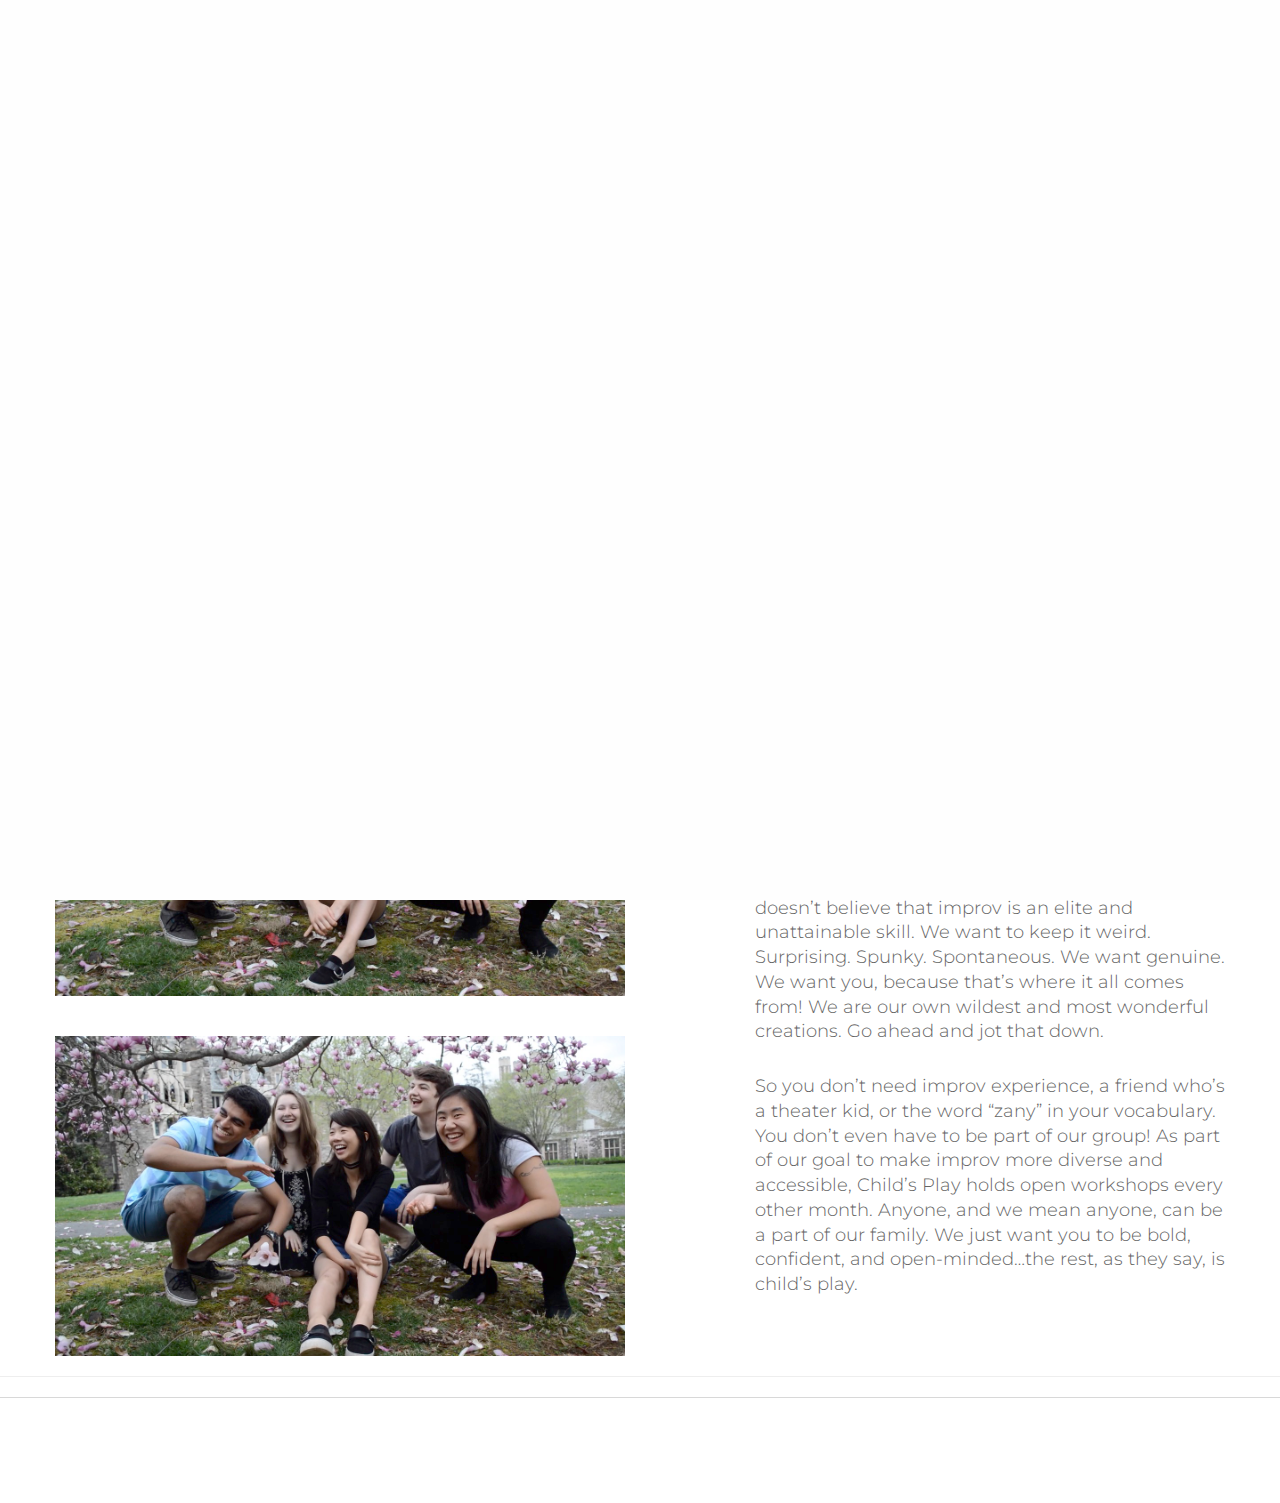
==== commit effddd18: "Attempted to reformat title" ====
--- a/about.html
+++ b/about.html
@@ -92,10 +92,9 @@
         <section id="aboutus" class="aboutus margin-top-120">
             <div class="container">
                 <div class="row">
-                    <div class="col-sm-12">
-                        <div class="head_title text-center margin-top-80">
-                            <h1>about us</h1>
-                        </div><!-- End of head title -->
+                    <div class="single_service">
+                        <h2>auditions</h2>
+                     </div><!-- End of head title -->
 
                         <div class="main_about_area"> 
                             
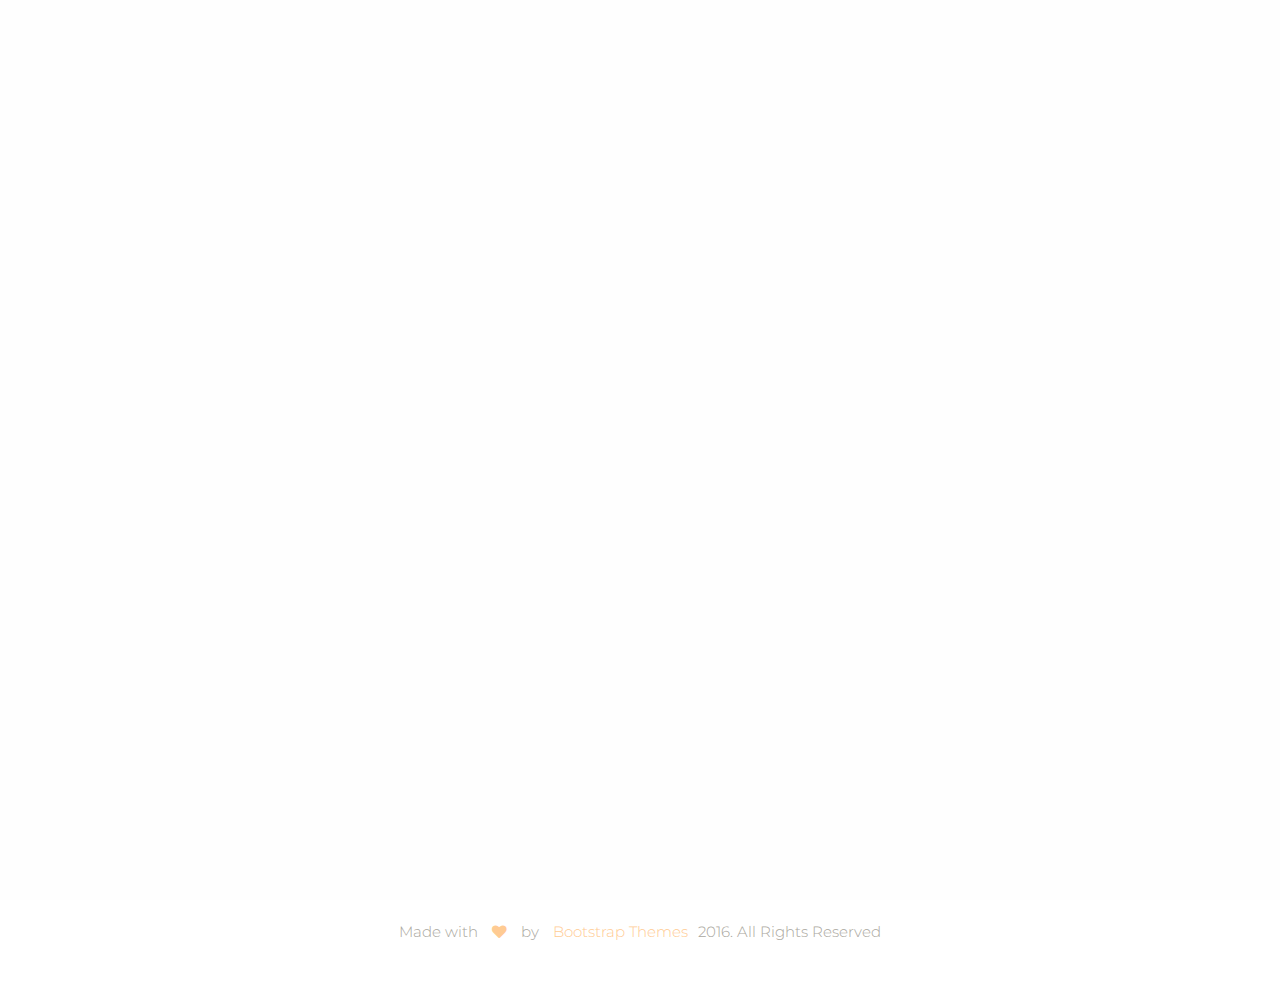
==== commit 23446c45: "Attempted again to reformat title" ====
--- a/about.html
+++ b/about.html
@@ -92,9 +92,8 @@
         <section id="aboutus" class="aboutus margin-top-120">
             <div class="container">
                 <div class="row">
-                    <div class="single_service">
-                        <h2>auditions</h2>
-                     </div><!-- End of head title -->
+                     <h2>about us</h2>
+                 </div><!-- End of head title -->
 
                         <div class="main_about_area"> 
                             
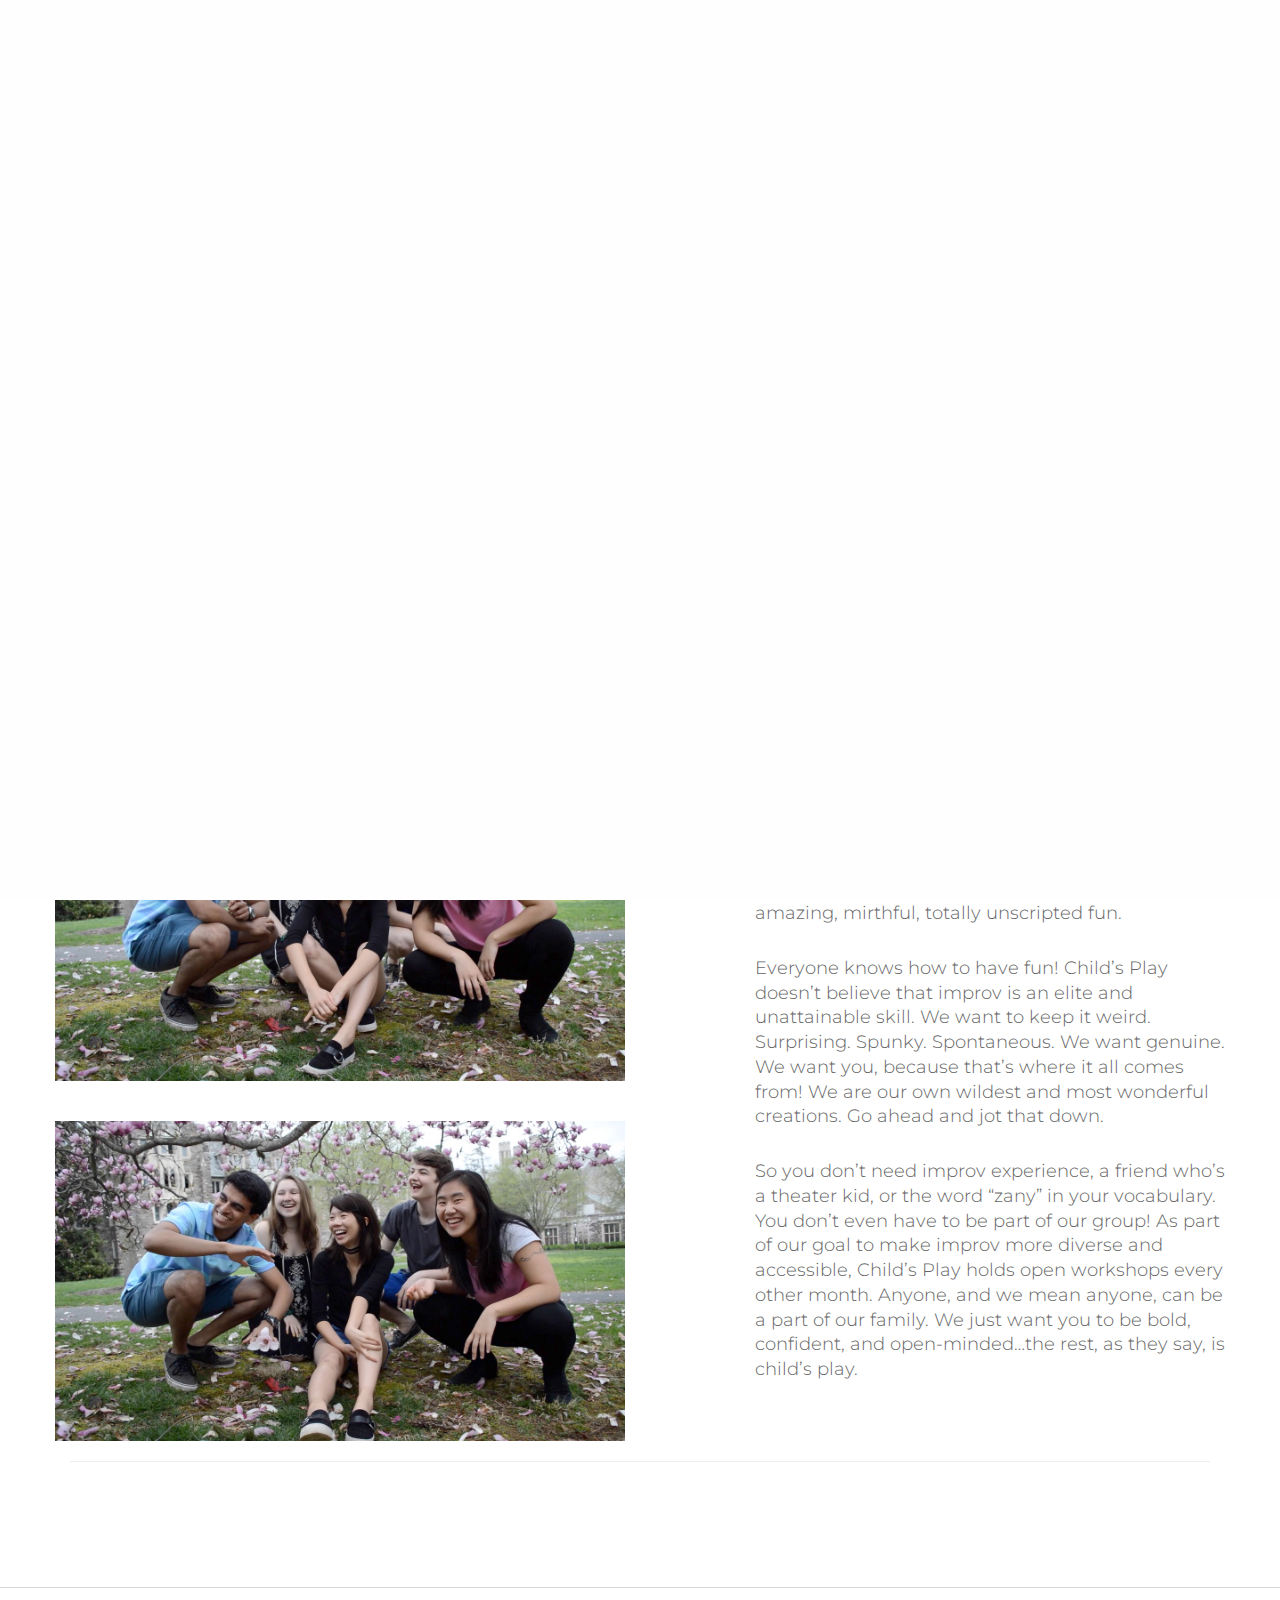
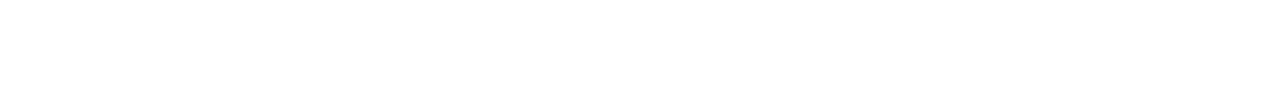
==== commit 0915a6e3: "Attempted again to reformat title" ====
--- a/about.html
+++ b/about.html
@@ -89,10 +89,17 @@
 
 
         <!-- About Section -->
-        <section id="aboutus" class="aboutus margin-top-120">
+        <section id="service" class="service sections margin-top-120">
             <div class="container">
                 <div class="row">
-                     <h2>about us</h2>
+                    <div class="col-sm-12">
+
+                        <div class="main_service_area">
+                            <div class="single_service_area">
+                                <div class="row">
+                                        <div class="single_service">
+                                            <h2>about us</h2>
+                                            <div class="separator2"></div>
                  </div><!-- End of head title -->
 
                         <div class="main_about_area"> 
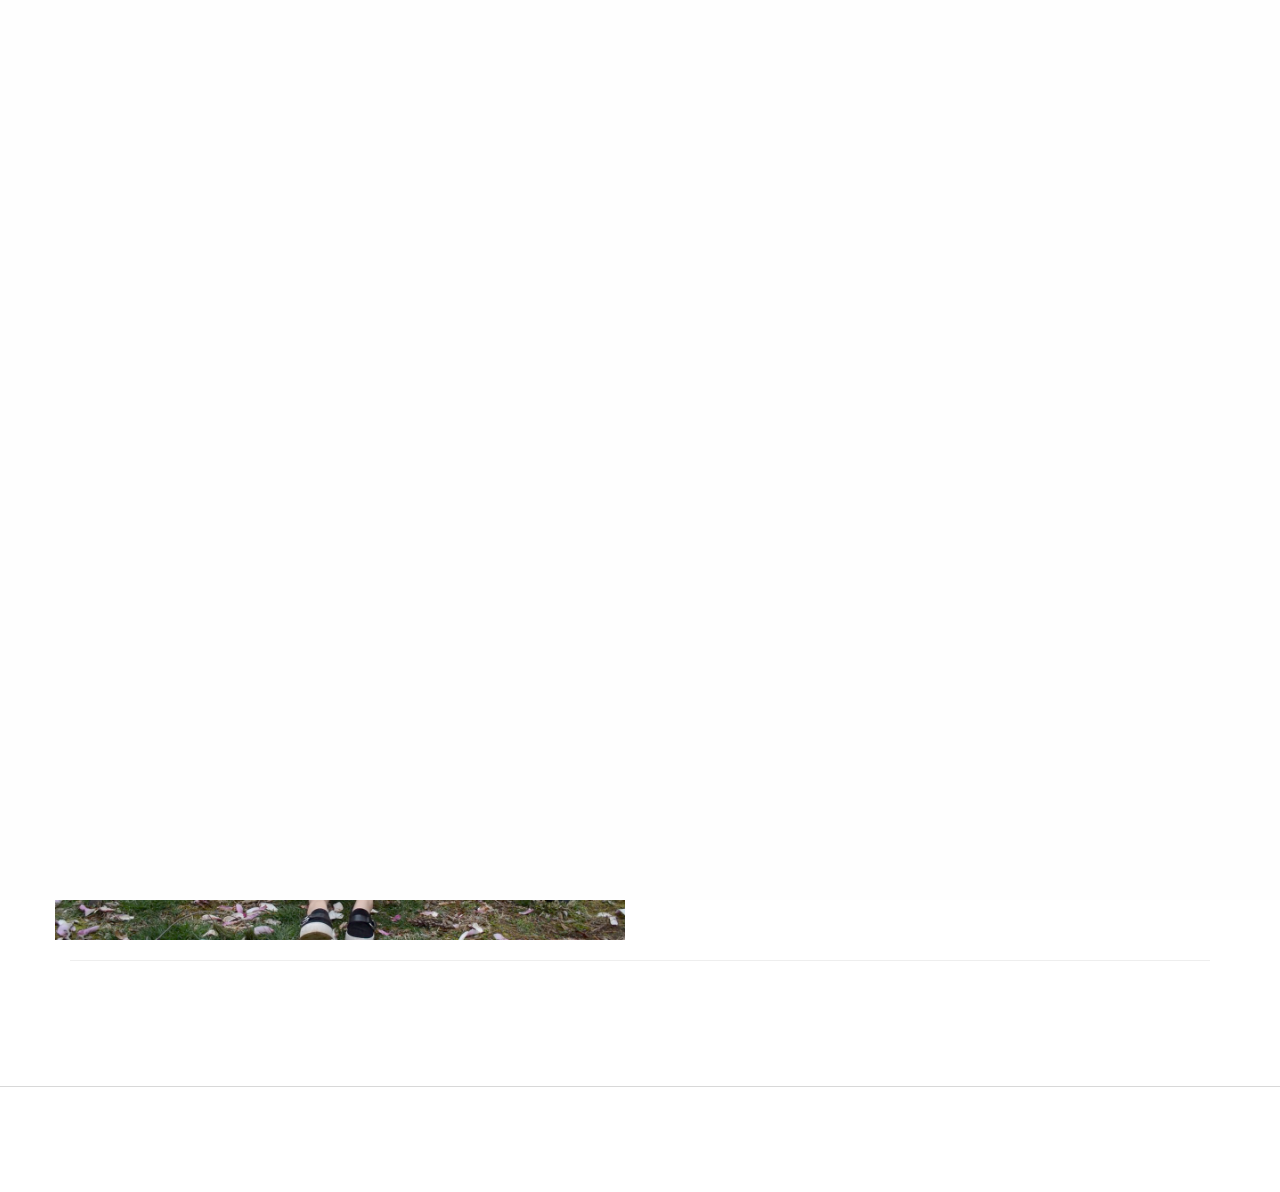
==== commit f67f4189: "Attempted again to reformat title" ====
--- a/about.html
+++ b/about.html
@@ -99,8 +99,6 @@
                                 <div class="row">
                                         <div class="single_service">
                                             <h2>about us</h2>
-                                            <div class="separator2"></div>
-                 </div><!-- End of head title -->
 
                         <div class="main_about_area"> 
                             
@@ -125,7 +123,7 @@
 
                                     </div>
                                 </div>
-
+                            </div>
                             </div>
                         </div>
                     </div><!-- End of col-sm-12 -->
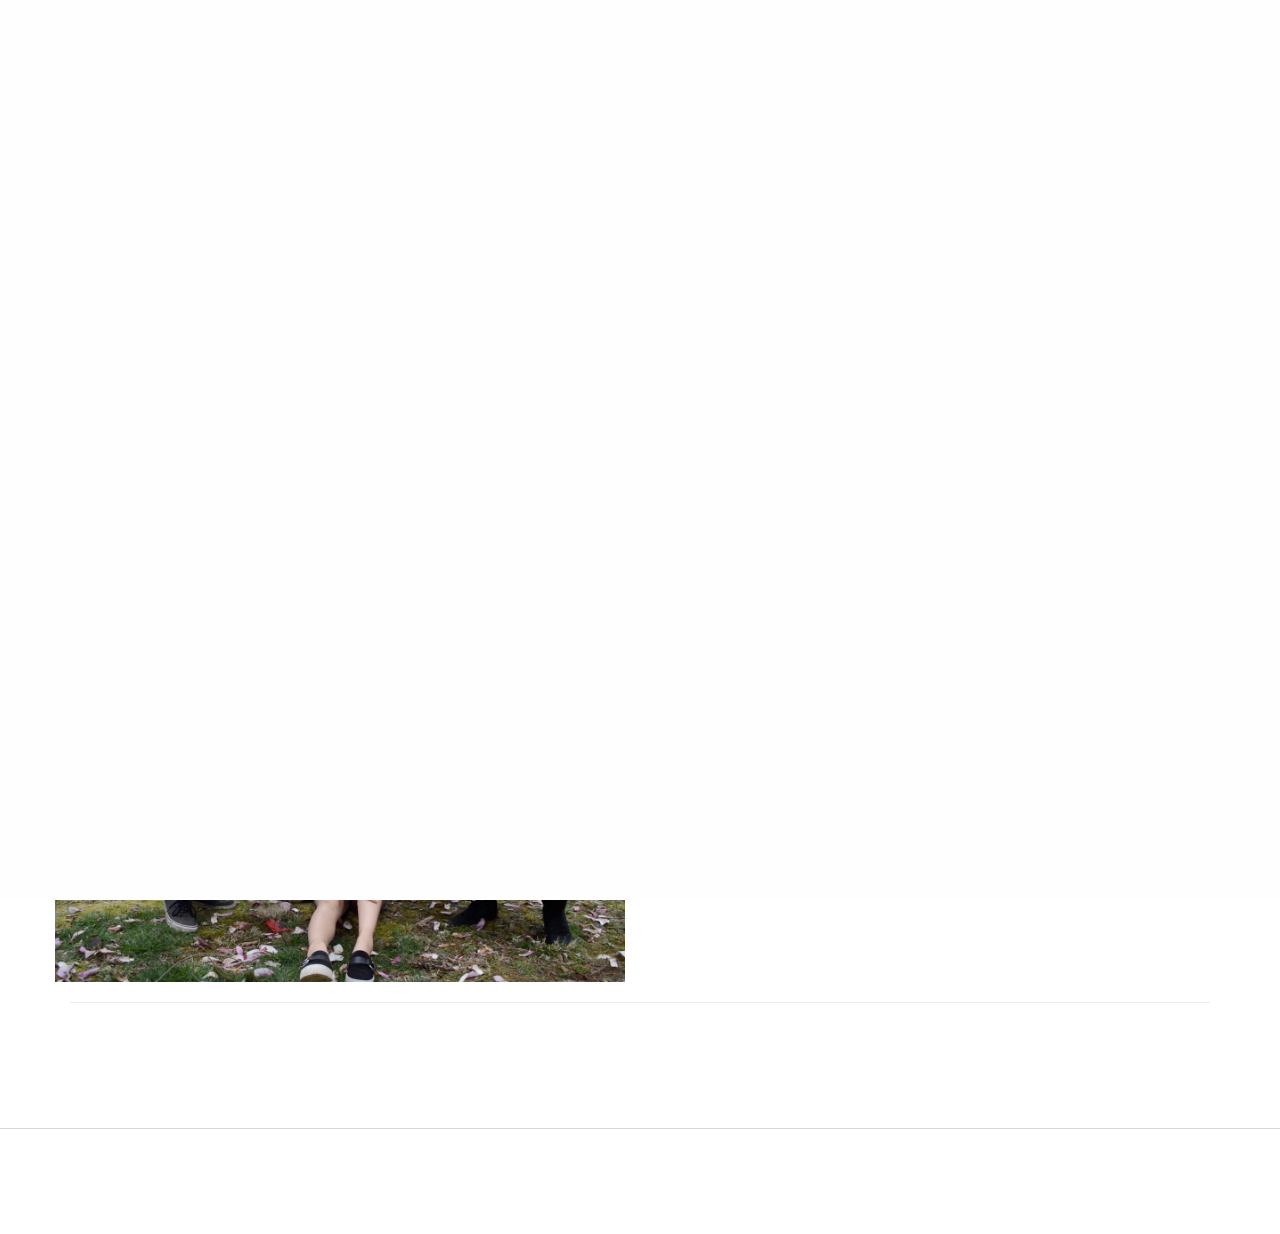
==== commit 599a9cd0: "Attempted again to reformat title" ====
--- a/about.html
+++ b/about.html
@@ -99,7 +99,7 @@
                                 <div class="row">
                                         <div class="single_service">
                                             <h2>about us</h2>
-
+                                            <div class="separator2"></div>
                         <div class="main_about_area"> 
                             
                             <div class="row">
@@ -114,7 +114,6 @@
 
                                 <div class="col-sm-5 col-sm-push-1">
                                     <div class="single_about">
-                                        <div class="separator2"></div>
                                         <p>Child’s Play is Princeton’s youngest improv group! The institution of Child’s Play, unlike other Princeton improv groups, can’t legally drink, drive, or have acne, but we DO know how to have amazing, mirthful, totally unscripted fun.</p>
 
                                         <p>Everyone knows how to have fun! Child’s Play doesn’t believe that improv is an elite and unattainable skill. We want to keep it weird. Surprising. Spunky. Spontaneous. We want genuine. We want you, because that’s where it all comes from! We are our own wildest and most wonderful creations. Go ahead and jot that down.</p>
